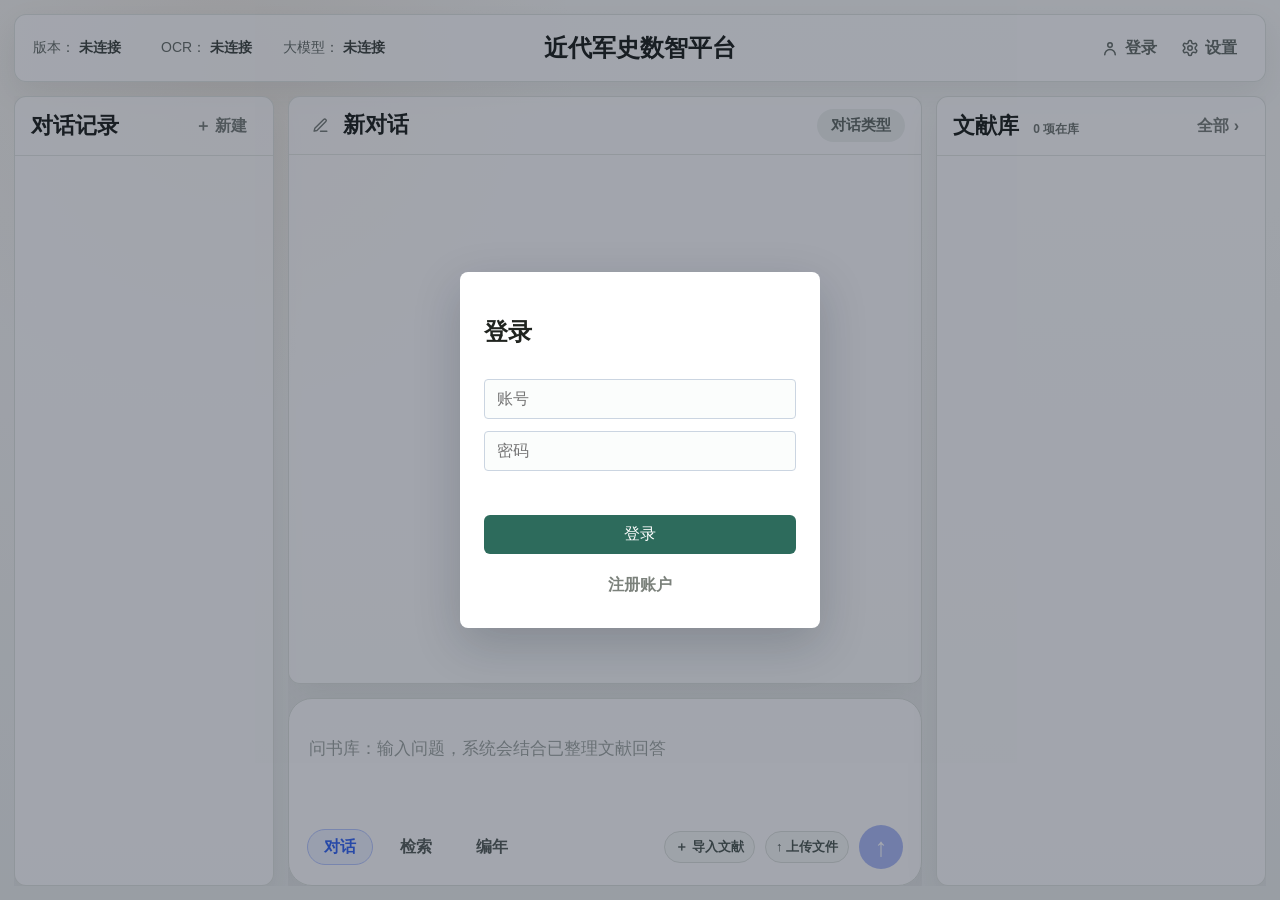
==== html/index.html @ 3fe6b165 "20" ====
<!doctype html>
<html lang="zh-CN">
  <head>
    <meta charset="utf-8" />
    <meta name="viewport" content="width=device-width, initial-scale=1" />
    <title>近代军史数智平台</title>
    <link rel="stylesheet" href="../styles.css" />
  </head>
  <body data-page="library">
    <div class="app-shell">
      <main class="main">
        <section class="view active" id="library-view" aria-label="首页">
          <header class="home-statusbar">
            <div class="service-strip" aria-label="服务链接状态">
              <span class="service-item service-item-version">
                版本：<b id="version-service-status" class="service-warn">检查中</b>
                <button class="status-action hidden" id="version-update-button" type="button">更新</button>
              </span>
              <span class="service-item">OCR：<b id="ocr-service-status" class="service-warn">未连接</b></span>
              <span class="service-item service-item-llm">大模型：<b id="llm-service-status" class="service-warn">未连接</b></span>
            </div>
            <div class="status-title">
              <p class="eyebrow" id="home-site-title">近代军史数智平台</p>
            </div>
            <div class="home-topbar-actions">
              <div id="auth-slot"></div>
              <button class="ghost-link settings-button icon-text-button" id="open-settings" type="button" aria-haspopup="dialog" aria-controls="settings-dialog">
                <svg aria-hidden="true" viewBox="0 0 24 24">
                  <path d="M12.22 2h-.44a2 2 0 0 0-2 2v.18a2 2 0 0 1-1 1.73l-.43.25a2 2 0 0 1-2 0l-.15-.08a2 2 0 0 0-2.73.73l-.22.38a2 2 0 0 0 .73 2.73l.15.1a2 2 0 0 1 1 1.72v.5a2 2 0 0 1-1 1.73l-.15.09a2 2 0 0 0-.73 2.73l.22.38a2 2 0 0 0 2.73.73l.15-.08a2 2 0 0 1 2 0l.43.25a2 2 0 0 1 1 1.73V20a2 2 0 0 0 2 2h.44a2 2 0 0 0 2-2v-.18a2 2 0 0 1 1-1.73l.43-.25a2 2 0 0 1 2 0l.15.08a2 2 0 0 0 2.73-.73l.22-.38a2 2 0 0 0-.73-2.73l-.15-.09a2 2 0 0 1-1-1.73v-.5a2 2 0 0 1 1-1.72l.15-.1a2 2 0 0 0 .73-2.73l-.22-.38a2 2 0 0 0-2.73-.73l-.15.08a2 2 0 0 1-2 0l-.43-.25a2 2 0 0 1-1-1.73V4a2 2 0 0 0-2-2Z"></path>
                  <circle cx="12" cy="12" r="3"></circle>
                </svg>
                设置
              </button>
            </div>
          </header>

          <div class="home-board">
            <aside class="home-sidebar chat-sidebar" aria-label="对话记录">
              <div class="sidebar-heading">
                <h2>对话记录</h2>
                <button class="ghost-link" id="new-conversation" type="button">＋ 新建</button>
              </div>
              <div class="conversation-list" id="conversation-list"></div>
            </aside>

            <div class="center-stack">
              <section class="message-panel" aria-label="书库问答消息">
                <div class="message-head">
                  <div class="message-title">
                    <button class="chat-title-edit" id="edit-chat-title" type="button" title="修改标题" aria-label="修改对话标题">
                      <svg class="icon-pencil" aria-hidden="true" viewBox="0 0 24 24">
                        <path d="M12 20h9"></path>
                        <path d="M16.5 3.5a2.12 2.12 0 0 1 3 3L7 19l-4 1 1-4Z"></path>
                      </svg>
                      <svg class="icon-check" aria-hidden="true" viewBox="0 0 24 24">
                        <path d="M20 6 9 17l-5-5"></path>
                      </svg>
                    </button>
                    <h2 id="chat-title">新对话</h2>
                    <input class="chat-title-input hidden" id="chat-title-input" type="text" maxlength="120" autocomplete="off" aria-label="对话标题" />
                  </div>
                  <span id="chat-hint">对话类型</span>
                </div>
                <div class="message-scroll" id="message-feed">
                  <div class="smart-results">
                    <div class="result-list" id="search-results"></div>
                    <div class="result-list" id="chronicle-results"></div>
                  </div>
                </div>
              </section>

              <section class="smart-dock" id="smart-dock" aria-label="全文检索与史事编年">
                <div class="smart-input-box">
                  <div class="reference-context" aria-label="当前对话参考文献">
                    <input
                      class="hidden"
                      id="conversation-file-input"
                      type="file"
                      multiple
                      accept=".pdf,.docx,.xlsx,.pptx,.odt,.ods,.rtf,.txt,.md,.markdown,.csv,.tsv,.json,.jsonl,.xml,.html,.htm,.yaml,.yml,.log,.png,.jpg,.jpeg,.webp,.bmp,.tif,.tiff"
                    />
                    <div class="reference-chips" id="reference-document-chips"></div>
                    <div class="reference-chips" id="conversation-attachment-chips"></div>
                  </div>
                  <p class="reference-scope-status hidden" id="reference-scope-status" role="status"></p>
                  <p class="reference-scope-status hidden" id="conversation-attachment-status" role="status"></p>
                  <label class="sr-only" for="search-input">输入检索词或编年主题</label>
                  <textarea id="search-input" rows="3" placeholder="问书库：输入问题，系统会结合已整理文献回答"></textarea>
                  <input id="chronicle-topic" type="hidden" />
                  <div class="smart-actions">
                    <button class="chip-button active" id="chat-button" type="button" data-smart-mode="chat">对话</button>
                    <button class="chip-button" id="search-button" type="button" data-smart-mode="search">检索</button>
                    <button class="chip-button" id="build-chronicle" type="button" data-smart-mode="chronicle">编年</button>
                    <button class="reference-trigger" id="open-reference-documents" type="button">
                      ＋ 导入文献
                      <span class="reference-trigger-count hidden" id="reference-document-count"></span>
                    </button>
                    <button class="reference-trigger" id="upload-conversation-files" type="button">↑ 上传文件</button>
                    <button class="round-send" id="smart-send" type="button" title="发送">↑</button>
                  </div>
                </div>
              </section>
            </div>

            <aside class="home-sidebar library-sidebar" aria-label="书库">
              <div class="sidebar-heading">
                <h2>文献库 <span class="sidebar-count" id="document-count">0 项在库</span></h2>
                <button class="ghost-link" id="jump-documents" type="button">全部 ›</button>
              </div>
              <div id="document-shelf-slot" data-list-id="document-list" data-stage-class="shelf-stage"></div>
            </aside>
          </div>
        </section>
      </main>
    </div>

    <div id="delete-fragment-slot" data-title="删除内容"></div>

    <div id="settings-fragment-slot"></div>

    <div id="reference-documents-fragment-slot"></div>

    <div id="share-fragment-slot"></div>

    <div id="registration-fragment-slot"></div>
    <script src="../js/bootstrap.js"></script>
  </body>
</html>
---- styles.css ----
:root {
  color-scheme: light;
  --font-hei: "SimHei", "Microsoft YaHei", "PingFang SC", "Noto Sans CJK SC", Arial, sans-serif;
  --font-kai: "KaiTi", "STKaiti", "Kaiti SC", "SimKai", "KaiTi_GB2312", serif;
  --font-ui: var(--font-hei);
  --bg: #f4f6f5;
  --surface: #ffffff;
  --surface-2: #eef3f0;
  --text: #1c2521;
  --muted: #66736d;
  --line: #d9e0dc;
  --primary: #2f6f5e;
  --primary-dark: #245548;
  --accent: #8f4a3d;
  --focus: #d19a38;
  --shadow: 0 16px 40px rgba(28, 37, 33, 0.08);
}

:root[data-font="hei"] {
  --font-ui: var(--font-hei);
}

:root[data-font="kai"] {
  --font-ui: var(--font-kai);
}

* {
  box-sizing: border-box;
}

body {
  margin: 0;
  min-height: 100vh;
  background: var(--bg);
  color: var(--text);
  font-family: var(--font-ui);
}

button,
input,
textarea {
  font: inherit;
}

button {
  cursor: pointer;
}

.service-ok {
  color: #bce2ce;
  font-weight: 700;
}

.service-warn {
  color: #f1d39a;
  font-weight: 700;
}

.view {
  display: none;
}

.view.active {
  display: block;
}

.reader-layout {
  display: grid;
  grid-template-columns: minmax(260px, 340px) minmax(0, 1fr);
  grid-template-rows: minmax(0, 1fr);
  gap: 14px;
  width: 100%;
  min-height: 0;
  overflow: hidden;
}

.reader-main {
  display: grid;
  grid-template-rows: minmax(0, 1fr);
  gap: 14px;
  width: 100%;
  min-width: 0;
  min-height: 0;
}

.reader-combined-panel {
  display: grid;
  grid-template-rows: minmax(0, 1fr) auto;
  gap: 14px;
  padding-bottom: 12px;
  min-height: 0;
  overflow: hidden;
}

.reader-compare {
  --reader-compare-column-gap: 14px;
  display: grid;
  grid-template-columns: repeat(3, minmax(0, 1fr));
  grid-template-rows: auto minmax(0, 1fr);
  gap: 16px var(--reader-compare-column-gap);
  width: 100%;
  min-height: 0;
}

/* 标题栏固定在各自列的第一行，不随折叠状态移动 */
.reader-original-heading {
  grid-area: 1 / 1;
}

.reader-text-heading {
  grid-area: 1 / 2;
}

.reader-annotation-heading {
  grid-area: 1 / 3;
}

/* 内容栏占第二行 */
.reader-original-panel {
  grid-area: 2 / 1;
}

.reader-text-panel {
  grid-area: 2 / 2;
}

.reader-annotation-panel {
  grid-area: 2 / 3;
}

/* 折叠某侧时，整理文本栏的边缘扩展到原侧栏边缘 */
.reader-compare.is-original-collapsed .reader-text-panel {
  grid-column: 1 / 3;
}

.reader-compare.is-annotation-collapsed .reader-text-panel {
  grid-column: 2 / 4;
}

.reader-compare.is-original-collapsed.is-annotation-collapsed .reader-text-panel {
  grid-column: 1 / -1;
}

.panel {
  border: 1px solid var(--line);
  border-radius: 8px;
  background: var(--surface);
  box-shadow: var(--shadow);
  padding: 20px;
}

.form-panel {
  display: grid;
  gap: 14px;
}

.form-panel > .section-heading {
  margin-bottom: 0;
}

.file-picker-row {
  justify-items: stretch;
}

.file-picker-row input {
  width: 100%;
  text-align: center;
}

.info-field {
  display: grid;
  gap: 12px;
  border: 1px solid var(--line);
  border-radius: 8px;
  padding: 12px;
}

.info-field-heading {
  display: flex;
  align-items: center;
  justify-content: space-between;
  gap: 12px;
  color: var(--muted);
  font-size: 13px;
  font-weight: 700;
}

.info-field-heading span:last-child {
  font-weight: 400;
  white-space: nowrap;
}

.field-grid {
  display: grid;
  grid-template-columns: 1fr 1fr;
  gap: 12px;
}

.metadata-grid {
  grid-template-columns: repeat(3, minmax(0, 1fr));
}

label {
  display: grid;
  gap: 7px;
  color: var(--muted);
  font-size: 13px;
  font-weight: 700;
}

.form-help {
  margin: 0;
  color: var(--muted);
  font-size: 13px;
  line-height: 1.6;
}
.auth-bar { display:inline-flex; align-items:center; gap:0; }
.auth-bar .auth-actions { display:inline-flex; align-items:center; gap:0; }
.auth-bar .auth-user { margin-right:12px; color:var(--muted); font-size:13px; font-weight:700; white-space:nowrap; max-width:200px; overflow:hidden; text-overflow:ellipsis; }
.auth-bar .auth-user.hidden { display:none; }
.auth-modal { position:fixed; inset:0; background:rgba(15,23,42,.38); display:grid; place-items:center; z-index:20; }
.auth-modal.hidden { display:none; }
.auth-card { width:min(360px, calc(100vw - 32px)); background:#fff; padding:24px; border-radius:8px; box-shadow:0 16px 48px rgba(15,23,42,.2); display:grid; gap:12px; }
.auth-card input { padding:10px 12px; border:1px solid #cbd5e1; border-radius:4px; }
.auth-card p { color:#b42318; min-height:20px; margin:0; }

.reader-sidebar-stack {
  display: grid;
  grid-template-rows: auto auto minmax(120px, 1fr);
  gap: 14px;
  min-width: 0;
  min-height: 0;
}

/* 中栏由内部进度框提供边框，避免额外上下留白 */
.reader-progress-panel {
  min-height: 0;
  padding: 0;
  border: 0;
  background: transparent;
  box-shadow: none;
}

.reader-progress-panel .progress-stack {
  margin-top: 0;
}

/* 状态文字为空时不占高度 */
.reader-sidebar > .inline-status:empty {
  display: none;
}

.reader-sidebar {
  min-width: 0;
  min-height: 0;
  overflow: auto;
}

.reader-sidebar-reserved {
  min-height: 0;
}

#reader-document-detail {
  margin: 0;
}

.reader-detail-heading {
  margin-bottom: 8px;
}

.reader-detail-heading h3 {
  font-size: 14px;
}

.reader-detail-actions {
  display: flex;
  align-items: center;
  gap: 8px;
}

/* 信息栏编辑态：去掉输入框自带的边框与内边距，让它的高度与只读文字行完全一致
   （切换编辑态时行高、整个面板高度都不变）；可编辑感用底色 + 内阴影表达，
   hover/focus 都不影响布局。 */
#reader-document-detail .reader-detail-input {
  width: 100%;
  padding: 0 4px;
  border: 0;
  border-radius: 4px;
  background: var(--surface-2);
  color: var(--text);
  font: inherit;
  line-height: normal;
}

#reader-document-detail .reader-detail-input:hover {
  background: #e6eeea;
}

#reader-document-detail .reader-detail-input:focus {
  outline: none;
  background: #f2f8f5;
  box-shadow: inset 0 0 0 1px var(--primary);
}

#reader-document-detail > div {
  display: grid;
  grid-template-columns: 62px minmax(0, 1fr);
  gap: 8px;
  border-bottom: 1px solid var(--line);
  padding: 8px 0;
  font-size: 13px;
}

#reader-document-detail > div:last-child {
  border-bottom: 0;
}

#reader-document-detail .metadata-pair-row {
  grid-template-columns: 62px minmax(0, 1fr) 62px minmax(0, 1fr);
  column-gap: 8px;
}

#reader-document-detail dt {
  color: var(--muted);
  font-weight: 700;
  /* 标题两端对齐：2～4 字的标签都撑满标签列（文字少的自动拉开间距），左右边缘对齐 */
  text-align: justify;
  text-align-last: justify;
  white-space: nowrap;
}

#reader-document-detail dd {
  min-width: 0;
  margin: 0;
  overflow-wrap: anywhere;
}

#reader-document-detail .reader-visibility-row {
  align-items: center;
}

.reader-visibility-options {
  display: flex;
  align-items: center;
  gap: 18px;
  width: max-content;
  border: 0;
  padding: 0;
  background: transparent;
}

.reader-visibility-option {
  display: inline-flex;
  align-items: center;
  gap: 7px;
  color: var(--text);
  font-size: 13px;
  font-weight: 400;
  line-height: 1.3;
  cursor: pointer;
}

.reader-visibility-option input {
  width: auto;
  margin: 0;
  padding: 0;
  border: 0;
  background: transparent;
  accent-color: var(--primary);
}

.reader-visibility-option.is-disabled {
  cursor: default;
  opacity: 0.62;
}

.reader-stream-status {
  margin-top: 12px;
}

input,
textarea {
  width: 100%;
  border: 1px solid var(--line);
  border-radius: 6px;
  background: #fbfdfc;
  color: var(--text);
  padding: 10px 11px;
  font-weight: 400;
}

.processing-mode-field {
  display: grid;
  gap: 0;
  min-width: 0;
  margin: 0;
  padding: 0;
  border: 0;
  color: var(--muted);
  font-size: 13px;
  font-weight: 700;
}

.processing-mode-field legend {
  margin-bottom: 7px;
  padding: 0;
}

.processing-mode-options {
  display: grid;
  grid-template-columns: repeat(2, minmax(0, 1fr));
  gap: 10px;
}

/* 用 label 前缀提升优先级，避免被全局 label { display: grid } 撑成竖排 */
label.processing-mode-option {
  position: relative;
  display: block;
  margin: 0;
  cursor: pointer;
  color: var(--text);
  font-size: 14px;
  font-weight: 600;
  line-height: 1.4;
}

.processing-mode-option input {
  position: absolute;
  width: 1px;
  height: 1px;
  margin: 0;
  padding: 0;
  border: 0;
  overflow: hidden;
  clip: rect(0 0 0 0);
  clip-path: inset(50%);
  white-space: nowrap;
}

.processing-mode-option span {
  display: flex;
  align-items: center;
  justify-content: center;
  gap: 7px;
  padding: 6px 14px;
  border: 1px solid var(--line);
  border-radius: 8px;
  background: #fbfdfc;
  text-align: center;
  transition: border-color 140ms ease, background 140ms ease,
    color 140ms ease, box-shadow 140ms ease, transform 140ms ease;
}

/* 常驻的圆形指示器，选中时填充，避免文字左右跳动 */
.processing-mode-option span::before {
  content: "";
  flex: none;
  width: 14px;
  height: 14px;
  box-sizing: border-box;
  border: 1.5px solid var(--line);
  border-radius: 50%;
  background: #fff;
  transition: border-color 140ms ease, background 140ms ease, box-shadow 140ms ease;
}

.processing-mode-option:hover span {
  border-color: var(--primary);
  background: #f2f7f5;
}

.processing-mode-option:hover span::before {
  border-color: var(--primary);
}

.processing-mode-option:active span {
  transform: translateY(1px);
}

.processing-mode-option input:checked + span {
  border-color: var(--primary);
  background: var(--surface-2);
  color: var(--primary-dark);
  font-weight: 700;
  box-shadow: inset 0 0 0 1px var(--primary);
}

.processing-mode-option input:checked + span::before {
  border-color: var(--primary);
  background: var(--primary);
  box-shadow: inset 0 0 0 3px #fff;
}

.processing-mode-option input:focus-visible + span {
  outline: 3px solid rgba(209, 154, 56, 0.28);
  outline-offset: 2px;
}

textarea {
  resize: vertical;
  min-height: 360px;
  line-height: 1.7;
}

.layer-textarea {
  min-height: 160px;
}

.notes-textarea {
  min-height: 120px;
}

input:focus,
textarea:focus,
button:focus-visible {
  outline: 3px solid rgba(209, 154, 56, 0.28);
  outline-offset: 2px;
  border-color: var(--focus);
}

/* 首页底栏输入框无边框，避免聚焦时出现额外焦点框。 */
.smart-input-box textarea:focus,
.smart-input-box textarea:focus-visible {
  outline: none;
  border-color: transparent;
}

.primary-button,
.secondary-button {
  min-height: 38px;
  border-radius: 6px;
  padding: 8px 14px;
  border: 1px solid transparent;
}

.primary-button {
  background: var(--primary);
  color: #fff;
}

.primary-button:hover {
  background: var(--primary-dark);
}

.secondary-button {
  border-color: var(--line);
  background: var(--surface-2);
  color: var(--text);
}

.secondary-button:hover {
  border-color: #bac7c0;
  background: #e3ebe7;
}

.section-heading {
  display: flex;
  align-items: center;
  justify-content: space-between;
  gap: 12px;
  margin-bottom: 16px;
}

.compact-heading {
  margin-top: 20px;
  margin-bottom: 12px;
}

.section-heading h3,
.form-panel h3 {
  margin: 0;
  font-size: 18px;
}

.section-heading span {
  color: var(--muted);
  font-size: 13px;
}

.document-list,
.page-list,
.result-list {
  display: grid;
  gap: 10px;
}

.document-card,
.page-item,
.result-item {
  display: flex;
  justify-content: space-between;
  gap: 16px;
  border: 1px solid var(--line);
  border-radius: 8px;
  padding: 14px;
  background: #fbfdfc;
}

.page-item {
  align-items: center;
}

.page-item.active {
  border-color: var(--primary);
  background: #f1f7f4;
}

.document-card h4,
.result-item h4 {
  margin: 0 0 6px;
  font-size: 16px;
}

.meta-line,
.result-item p {
  margin: 0;
  color: var(--muted);
  line-height: 1.6;
  font-size: 13px;
}

.transcription-panel {
  display: grid;
  gap: 14px;
}

.text-layer {
  gap: 8px;
}

.layer-tools {
  display: flex;
  justify-content: flex-end;
  margin-top: -6px;
}

.original-panel {
  display: grid;
  gap: 14px;
}

.page-image-picker {
  margin-bottom: 2px;
}

.original-viewer {
  display: grid;
  min-height: 460px;
  max-height: 70vh;
  place-items: center;
  overflow: auto;
  border: 1px solid var(--line);
  border-radius: 8px;
  background: #f8faf9;
  padding: 12px;
}

.original-viewer img {
  max-width: 100%;
  height: auto;
  border: 1px solid var(--line);
  background: #fff;
}

.reader-original-viewer {
  display: grid;
  min-height: 0;
  height: 100%;
  place-items: start center;
  overflow: auto;
  border: 1px solid var(--line);
  border-radius: 8px;
  background: #f8faf9;
  padding: 12px;
}

.reader-original-viewer img {
  max-width: 100%;
  height: auto;
  border: 1px solid var(--line);
  background: #fff;
}

.action-row,
.page-nav-row,
.reader-nav-row,
.page-add-row {
  display: flex;
  gap: 12px;
  align-items: end;
}

.page-nav-row,
.reader-nav-row {
  justify-content: flex-start;
  align-items: center;
  flex-wrap: wrap;
}

.reader-nav-row {
  justify-content: center;
  padding-top: 14px;
}

.reader-page-button {
  display: inline-flex;
  align-items: center;
  gap: 6px;
}

.reader-page-jump {
  display: inline-flex;
  align-items: center;
  gap: 6px;
  width: auto;
  min-width: 138px;
  min-height: 38px;
  padding: 0 10px;
  border-radius: 6px;
  color: var(--muted);
  font-size: 14px;
  font-weight: 700;
  text-align: center;
}

.reader-page-jump input {
  width: 48px;
  min-height: 30px;
  padding: 2px 6px;
  border-radius: 6px;
  text-align: center;
}

.reader-page-jump span {
  white-space: nowrap;
}

.page-add-row {
  margin-bottom: 12px;
}

.page-batch-row {
  margin-bottom: 12px;
}

.page-batch-row button {
  width: 100%;
}

.page-add-row label {
  flex: 1;
}

.empty-state {
  border: 1px dashed #bac7c0;
  border-radius: 8px;
  color: var(--muted);
  padding: 18px;
  text-align: center;
}

.inline-status {
  color: var(--muted);
  font-size: 13px;
  line-height: 38px;
}

.stream-actions {
  display: flex;
  gap: 12px;
  align-items: center;
  margin-top: 14px;
}

.progress-stack {
  display: grid;
  gap: 8px;
  margin-top: 14px;
  padding: 12px 14px;
  border: 1px solid var(--line);
  border-radius: 8px;
  background: #fbfdfc;
}

.progress-row {
  display: grid;
  grid-template-columns: 92px 1fr 86px;
  gap: 10px;
  align-items: center;
}

.progress-label {
  color: var(--muted);
  font-size: 13px;
  white-space: nowrap;
  overflow: hidden;
  text-overflow: ellipsis;
}

.progress-track {
  height: 8px;
  border-radius: 999px;
  background: #e6ebe6;
  overflow: hidden;
}

.progress-fill {
  height: 100%;
  width: 0;
  border-radius: inherit;
  background: linear-gradient(90deg, var(--primary), #3e8f76);
  transition: width 0.3s ease;
}

.progress-fill-sub {
  background: linear-gradient(90deg, var(--gold), #d9a566);
}

.progress-value {
  color: var(--text);
  font-size: 12px;
  text-align: right;
  white-space: nowrap;
}

.reader-original-panel,
.reader-text-panel,
.reader-annotation-panel {
  min-height: 0;
  overflow: hidden;
}

.reader-original-panel,
.reader-annotation-panel {
  display: grid;
  grid-template-rows: minmax(0, 1fr);
}

.reader-text-panel {
  display: grid;
  grid-template-rows: minmax(0, 1fr) auto;
}

/* 标题栏与内容栏之间的间距由网格行间距控制 */
.reader-compare > .section-heading {
  margin-bottom: 0;
}

.reader-text-heading {
  min-height: 28px;
  justify-content: space-between;
  text-align: left;
}

/* 与左右两栏的标题行保持同高，避免整理文本栏内容整体下移 */
.reader-text-heading .ghost-link {
  min-height: 28px;
  padding: 0 8px;
}

/* 标题栏（第一行）列间两条竖虚线，落在列间空隙正中并撑满行高 */
.reader-text-heading {
  position: relative;
}

.reader-text-heading::before,
.reader-text-heading::after {
  content: "";
  position: absolute;
  top: 0;
  bottom: 0;
  border-left: 1px dashed var(--line);
}

.reader-text-heading::before {
  left: calc(var(--reader-compare-column-gap) / -2);
}

.reader-text-heading::after {
  right: calc(var(--reader-compare-column-gap) / -2);
}

.reader-annotation-heading {
  display: grid;
  grid-template-columns: minmax(0, 1fr) auto auto;
  min-height: 28px;
}

.reader-original-heading {
  min-height: 28px;
  justify-content: flex-start;
}

.reader-original-heading .reader-panel-toggle {
  order: -1;
}

.reader-annotation-heading h3 {
  text-align: right;
}

.reader-annotation-heading .reader-panel-toggle {
  justify-self: end;
}

.reader-annotation-status {
  min-height: 20px;
}

.reader-panel-toggle.icon-button {
  display: inline-grid;
  width: 28px;
  height: 28px;
  flex: 0 0 28px;
  place-items: center;
  padding: 5px;
  border: 1px solid var(--line);
  border-radius: 6px;
  background: var(--surface-2);
  color: var(--primary);
}

.reader-panel-toggle.icon-button:hover {
  background: #e3ebe7;
  color: var(--primary-dark);
}

.reader-panel-toggle svg {
  width: 16px;
  height: 16px;
  transition: transform 160ms ease;
}

/* 折叠时只隐藏内容栏，标题栏与按钮保持原位 */
#reader-original-panel.reader-panel-collapsed,
#reader-annotation-panel.reader-panel-collapsed {
  display: none;
}

.reader-compare.is-original-collapsed .reader-original-heading .reader-panel-toggle svg,
.reader-compare.is-annotation-collapsed .reader-annotation-heading .reader-panel-toggle svg {
  transform: rotate(180deg);
}

.reader-annotation {
  width: 100%;
  height: 100%;
  min-height: 0;
  resize: none;
  border: 1px solid var(--line);
  border-radius: 8px;
  background: #fffdf7;
  color: var(--text);
  padding: 18px;
  font: inherit;
  line-height: 1.85;
}

.reader-annotation:focus {
  border-color: var(--focus);
  outline: 2px solid color-mix(in srgb, var(--focus) 18%, transparent);
  outline-offset: 0;
}

.reader-annotation:disabled {
  background: #f8faf9;
  color: var(--muted);
}

.reader-text {
  min-height: 0;
  overflow: auto;
  border: 1px solid var(--line);
  border-radius: 8px;
  background: #fbfdfc;
  padding: 18px;
  white-space: pre-wrap;
  line-height: 1.85;
}

.reader-original-viewer.is-empty,
.reader-text.is-empty {
  display: grid;
  place-items: center;
}

.reader-text.is-empty {
  white-space: normal;
}

.reader-text.is-editing {
  min-height: 220px;
  padding: 14px;
  border-color: var(--focus);
  background: #fffdf7;
  outline: none;
}

.reader-empty-state {
  width: min(420px, 100%);
  border: 1px solid var(--line);
  border-radius: 10px;
  background: rgba(251, 253, 252, 0.96);
  color: var(--muted);
  box-shadow: 0 10px 24px rgba(42, 48, 44, 0.06);
  line-height: 1.7;
}

.reader-notes {
  margin-top: 12px;
  border-left: 3px solid var(--accent);
  background: #f8f4ef;
  color: var(--muted);
  padding: 10px 12px;
  white-space: pre-wrap;
  line-height: 1.7;
}

.hidden {
  display: none !important;
}

mark {
  background: #f5d996;
  color: #1c2521;
  padding: 0 2px;
}

@media (max-width: 900px) {
  .app-shell,
  .reader-layout,
  .reader-compare {
    grid-template-columns: 1fr;
  }

  .page-item,
  .result-item,
  .action-row,
  .page-nav-row,
  .reader-nav-row,
  .stream-actions,
  .page-add-row {
    align-items: stretch;
    flex-direction: column;
  }
}

:root {
  --bg: #f6f7f4;
  --surface: #ffffff;
  --surface-2: #eef1ec;
  --text: #20241f;
  --muted: #747b74;
  --line: #dde2dc;
  --primary: #2d6b5c;
  --primary-dark: #1f5145;
  --red: #d84233;
  --gold: #b78b55;
  --blue: #5477d8;
  --ink: #161916;
  --shadow: 0 18px 44px rgba(32, 36, 31, 0.1);
  --book-shadow: 0 16px 26px rgba(32, 36, 31, 0.18);
}

html {
  scroll-behavior: smooth;
}

body {
  background:
    radial-gradient(circle at 18% 8%, rgba(183, 139, 85, 0.12), transparent 26%),
    linear-gradient(180deg, #fafbf8 0%, var(--bg) 46%, #eef1ef 100%);
}

.app-shell {
  display: block;
  min-height: 100vh;
}

.main {
  width: min(1180px, 100%);
  margin: 0 auto;
  padding: 34px 24px 56px;
}

.reader-topbar {
  display: flex;
  align-items: center;
  justify-content: space-between;
  gap: 16px;
  margin-bottom: 24px;
}

.reader-topbar h2 {
  margin: 4px 0 0;
  font-size: clamp(34px, 5vw, 58px);
  line-height: 1;
  font-family: inherit;
  font-weight: 700;
}

.reader-topbar h2 {
  font-size: 34px;
  font-family: inherit;
}

.reader-title-block {
  display: flex;
  align-items: center;
  justify-content: center;
  gap: 14px;
  min-width: 0;
}

.reader-title-block h2 {
  margin: 0;
  color: var(--text);
  font-size: 24px;
  line-height: 1.2;
}

.reader-title-block h2 {
  overflow: hidden;
  text-overflow: ellipsis;
  white-space: nowrap;
}

.progress-header {
  display: flex;
  align-items: center;
  justify-content: space-between;
  gap: 10px;
  min-height: 28px;
  margin: -2px -4px 0 0;
}

.progress-header-tools {
  display: flex;
  align-items: center;
  gap: 8px;
}

.progress-title {
  color: var(--text);
  font-size: 14px;
  font-weight: 700;
}

/* 进度区自上而下：OCR 页数 / 进度条 + 末尾总页数 / LLM 页数 */
.progress-body {
  display: grid;
  gap: 2px;
}

.progress-marker-row {
  position: relative;
  height: 15px;
}

.progress-bar-row {
  display: grid;
  grid-template-columns: minmax(0, 1fr) auto;
  align-items: center;
  column-gap: 8px;
}

.progress-track-main {
  position: relative;
  height: 12px;
  border-radius: 999px;
  background: #edf2ef;
  overflow: hidden;
}

.progress-track-main .progress-fill {
  position: absolute;
  inset: 0 auto 0 0;
  min-width: 0;
}

.progress-fill-ocr {
  z-index: 1;
  background: linear-gradient(90deg, var(--primary), #3e8f76);
}

.progress-fill-llm {
  z-index: 2;
  background: linear-gradient(90deg, var(--accent), #c7775f);
}

.progress-marker {
  position: absolute;
  top: 0;
  transform: translateX(-50%);
  color: var(--muted);
  font-size: 12px;
  line-height: 15px;
  font-variant-numeric: tabular-nums;
  white-space: nowrap;
  transition: left 0.3s ease;
}

.progress-marker b {
  color: var(--text);
  font-weight: 700;
}

/* 页数颜色复用对应进度条的颜色 */
.progress-marker-ocr b {
  color: var(--primary);
}

.progress-marker-llm b {
  color: var(--accent);
}

/* 总页数固定跟在进度条末尾，与进度条同一行 */
.progress-marker-total {
  position: static;
  transform: none;
}

.progress-ring {
  position: relative;
  width: 46px;
  height: 46px;
  flex: none;
}

.progress-ring svg {
  width: 100%;
  height: 100%;
  transform: rotate(-90deg);
}

.progress-ring-track {
  fill: none;
  stroke: #e6ebe6;
  stroke-width: 4;
}

.progress-ring-fill {
  fill: none;
  stroke-width: 4;
  stroke-linecap: round;
  transition: stroke-dashoffset 0.4s ease;
}

.progress-ring-fill-ocr {
  stroke: var(--primary);
}

.progress-ring-fill-llm {
  stroke: var(--accent);
}

.progress-ring-label {
  position: absolute;
  inset: 0;
  display: flex;
  align-items: center;
  justify-content: center;
  font-size: 11px;
  font-weight: 700;
  color: var(--muted);
}

.reader-progress-area {
  display: block;
}

.reader-actions {
  display: flex;
  justify-content: flex-end;
  gap: 10px;
  align-items: center;
}

.reader-topbar .ghost-link {
  color: #7b817b;
}

.icon-text-button {
  display: inline-flex;
  align-items: center;
  gap: 6px;
  line-height: 1;
}

.icon-text-button svg {
  width: 18px;
  height: 18px;
  flex: 0 0 18px;
  fill: none;
  stroke: currentColor;
  stroke-width: 2;
  stroke-linecap: round;
  stroke-linejoin: round;
}

#edit-document:disabled {
  cursor: default;
  opacity: 0.55;
}

.eyebrow {
  margin: 0;
  color: var(--red);
  font-size: 13px;
  font-weight: 700;
  text-transform: none;
}

.icon-button,
.back-button,
.ghost-link,
.chip-button,
.round-send {
  border: 0;
  color: var(--text);
}

.icon-button {
  display: inline-grid;
  width: 48px;
  height: 48px;
  place-items: center;
  border-radius: 50%;
  background: transparent;
  font-size: 30px;
  line-height: 1;
}

.icon-button:hover,
.back-button:hover,
.ghost-link:hover {
  background: rgba(32, 36, 31, 0.06);
}

.icon-button.subtle {
  width: 36px;
  height: 36px;
  color: var(--muted);
  font-size: 24px;
}

.ghost-link {
  flex: 0 0 auto;
  min-height: 38px;
  padding: 0 10px;
  border-radius: 6px;
  background: transparent;
  color: #7b817b;
  font-weight: 700;
}

.shelf-stage {
  position: relative;
  padding-bottom: 26px;
}

.document-list {
  display: grid;
  grid-template-columns: repeat(4, minmax(140px, 1fr));
  column-gap: clamp(26px, 4vw, 54px);
  row-gap: 48px;
}

.book-card {
  position: relative;
  min-width: 0;
}

.book-card[data-document-id] {
  cursor: grab;
  touch-action: none;
  user-select: none;
}

.book-card.dragging {
  z-index: 3;
  cursor: grabbing;
  opacity: 0.28;
  transform: scale(0.98);
}

.book-drag-preview {
  position: fixed;
  top: 0;
  left: 0;
  z-index: 1000;
  margin: 0;
  pointer-events: none;
  opacity: 0.94;
  filter: drop-shadow(0 18px 28px rgba(32, 36, 31, 0.24));
}

.document-list.is-reordering .book-card {
  transition:
    opacity 120ms ease,
    transform 120ms ease;
}

.document-drag-active,
.document-drag-active * {
  cursor: grabbing !important;
}

.book-card::after {
  content: "";
  position: absolute;
  left: -8px;
  right: -8px;
  bottom: -8px;
  z-index: -1;
  height: 16px;
  border-radius: 999px;
  background: linear-gradient(90deg, rgba(185, 180, 161, 0), rgba(185, 180, 161, 0.72), rgba(185, 180, 161, 0));
  filter: blur(6px);
}

.book-open {
  display: grid;
  width: 100%;
  gap: 12px;
  padding: 0;
  border: 0;
  background: transparent;
  text-align: left;
}

.book-cover,
.add-document {
  aspect-ratio: 0.72;
  width: 100%;
  min-height: 210px;
  border-radius: 6px 4px 4px 6px;
}

.book-cover {
  position: relative;
  display: flex;
  flex-direction: column;
  justify-content: space-between;
  overflow: hidden;
  padding: 18px 16px;
  box-shadow: var(--book-shadow);
  color: #fff;
  background:
    linear-gradient(90deg, rgba(0, 0, 0, 0.2) 0 9px, transparent 9px),
    linear-gradient(145deg, #314f64, #c24732);
}

.book-cover.image-cover {
  background-image:
    linear-gradient(90deg, rgba(0, 0, 0, 0.34) 0 9px, transparent 9px),
    linear-gradient(0deg, rgba(0, 0, 0, 0.58), rgba(0, 0, 0, 0.12) 48%, rgba(0, 0, 0, 0.34)),
    var(--cover-image);
  background-position: left top, center, center;
  background-repeat: no-repeat;
  background-size: auto, cover, cover;
  color: #fff;
}

.book-cover::before,
.book-cover::after {
  content: "";
  position: absolute;
  pointer-events: none;
}

.book-cover::before {
  inset: 0;
  background:
    linear-gradient(160deg, rgba(255, 255, 255, 0.22), transparent 35%),
    radial-gradient(circle at 80% 18%, rgba(255, 255, 255, 0.22), transparent 24%),
    linear-gradient(0deg, rgba(0, 0, 0, 0.3), transparent 42%);
}

.book-cover::after {
  left: 16px;
  right: 16px;
  bottom: 18px;
  height: 1px;
  background: rgba(255, 255, 255, 0.36);
}

.cover-1 .book-cover {
  background:
    linear-gradient(90deg, rgba(0, 0, 0, 0.2) 0 9px, transparent 9px),
    linear-gradient(145deg, #e8e3d5, #7d9a72);
  color: #1f2b23;
}

.cover-2 .book-cover {
  background:
    linear-gradient(90deg, rgba(0, 0, 0, 0.22) 0 9px, transparent 9px),
    linear-gradient(145deg, #141817, #bf2d22 62%, #f0d9b4);
}

.cover-3 .book-cover {
  background:
    linear-gradient(90deg, rgba(0, 0, 0, 0.16) 0 9px, transparent 9px),
    linear-gradient(145deg, #f0c328, #e75d2a 58%, #25364b);
}

.cover-4 .book-cover {
  background:
    linear-gradient(90deg, rgba(0, 0, 0, 0.2) 0 9px, transparent 9px),
    linear-gradient(145deg, #425d4e, #d6c4a4);
}

.cover-5 .book-cover {
  background:
    linear-gradient(90deg, rgba(0, 0, 0, 0.22) 0 9px, transparent 9px),
    linear-gradient(145deg, #2c4772, #8e3d43 60%, #d8a84c);
}

.book-title {
  position: relative;
  z-index: 1;
  display: -webkit-box;
  overflow: hidden;
  font-size: clamp(20px, 2.2vw, 32px);
  font-family: inherit;
  font-weight: 700;
  line-height: 1.12;
  -webkit-box-orient: vertical;
  -webkit-line-clamp: 5;
}

.book-author {
  position: relative;
  z-index: 1;
  max-width: 100%;
  overflow: hidden;
  font-size: 13px;
  font-weight: 700;
  line-height: 1.4;
  text-overflow: ellipsis;
  white-space: nowrap;
}

.book-facts {
  position: relative;
  z-index: 1;
  display: flex;
  justify-content: space-between;
  gap: 10px;
  width: 100%;
  margin-top: auto;
  font-size: 13px;
  line-height: 1.4;
  font-weight: 700;
}

.book-year,
.book-pages {
  min-width: 0;
  overflow: hidden;
  text-overflow: ellipsis;
  white-space: nowrap;
}

.book-pages {
  flex: 0 0 auto;
  text-align: right;
}

/* 上传中的文献卡：显示「上传原件 42%」并禁止进入阅读页（整页跳转会中断上传） */
.book-card.is-uploading {
  cursor: progress;
}

.book-card.is-uploading .book-cover {
  opacity: 0.72;
}

.book-card.is-uploading .book-pages {
  color: var(--primary);
}

.book-card.is-upload-failed .book-pages {
  color: var(--accent);
  font-weight: 700;
}

.upload-toast {
  position: fixed;
  left: 50%;
  bottom: 28px;
  z-index: 1200;
  transform: translateX(-50%);
  max-width: min(560px, calc(100vw - 48px));
  padding: 10px 16px;
  border: 1px solid var(--line);
  border-radius: 999px;
  background: var(--surface);
  box-shadow: var(--shadow);
  color: var(--text);
  font-size: 13px;
  line-height: 1.5;
  text-align: center;
}

.book-meta {
  display: grid;
  gap: 4px;
  min-width: 0;
  color: #333832;
}

.book-meta strong {
  overflow: hidden;
  font-size: 16px;
  line-height: 1.35;
  text-overflow: ellipsis;
  white-space: nowrap;
}

.book-meta small,
.add-document small {
  color: var(--muted);
  line-height: 1.5;
}

.add-document {
  place-items: center;
  padding: 22px;
  border: 1px solid #edf0ec;
  background: rgba(255, 255, 255, 0.88);
  box-shadow: var(--book-shadow);
  text-align: center;
}

.add-card.trash-card .add-document {
  border-color: #d9aaa4;
  background: #fff4f2;
  color: #a83228;
}

.add-card.trash-card .add-plus {
  color: #c94437;
  font-weight: 400;
}

.add-card.trash-card .book-meta strong {
  color: #a83228;
}

.add-card.trash-card.trash-hover .add-document {
  border-color: #c94437;
  background: #f8dedb;
  box-shadow: 0 18px 32px rgba(201, 68, 55, 0.2);
  transform: translateY(-2px);
}

.add-plus {
  display: grid;
  width: 84px;
  height: 84px;
  place-items: center;
  color: #c6cac4;
  font-size: 72px;
  font-weight: 200;
  line-height: 1;
}

.smart-dock {
  margin-top: 54px;
  padding-bottom: 10px;
}

.smart-input-box {
  display: grid;
  gap: 14px;
  min-height: 176px;
  padding: 22px;
  border: 1px solid var(--line);
  border-radius: 28px;
  background: rgba(255, 255, 255, 0.96);
  box-shadow: 0 18px 42px rgba(42, 48, 44, 0.09);
}

.reference-context {
  display: flex;
  align-items: center;
  gap: 8px;
  min-width: 0;
}

.reference-trigger {
  display: inline-flex;
  flex: 0 0 auto;
  align-items: center;
  gap: 6px;
  min-height: 32px;
  padding: 5px 10px;
  border: 1px solid var(--line);
  border-radius: 999px;
  background: #f7f9f7;
  color: #4f5b54;
  font-size: 13px;
  font-weight: 700;
}

.reference-trigger:hover {
  border-color: #b8c6be;
  background: #edf3ef;
}

.reference-trigger-count {
  display: inline-grid;
  min-width: 20px;
  height: 20px;
  place-items: center;
  padding: 0 5px;
  border-radius: 999px;
  background: var(--primary);
  color: #fff;
  font-size: 11px;
}

.reference-chips {
  display: flex;
  min-width: 0;
  gap: 6px;
  overflow-x: auto;
  scrollbar-width: thin;
}

.reference-chip {
  display: inline-flex;
  flex: 0 0 auto;
  align-items: center;
  gap: 6px;
  max-width: 240px;
  min-height: 30px;
  padding: 4px 5px 4px 10px;
  border: 1px solid #c8d8cf;
  border-radius: 999px;
  background: #edf5f0;
  color: #315d4f;
  font-size: 12px;
}

.reference-chip > span,
.reference-chip > a {
  overflow: hidden;
  color: inherit;
  text-decoration: none;
  text-overflow: ellipsis;
  white-space: nowrap;
}

.reference-chip > a:hover {
  text-decoration: underline;
}

.reference-chip button {
  display: grid;
  width: 22px;
  height: 22px;
  flex: 0 0 auto;
  place-items: center;
  border: 0;
  border-radius: 50%;
  background: transparent;
  color: inherit;
  line-height: 1;
}

.reference-chip button:hover {
  background: rgba(47, 111, 94, 0.12);
}

.reference-chip-warning {
  border-color: #e2bd77;
  background: #fff7e7;
  color: #8c5c13;
}

.attachment-chip {
  border-color: #c8d2ea;
  background: #f0f3fb;
  color: #425c93;
}

.attachment-chip-pending {
  border-style: dashed;
  color: #6d6f78;
}

.reference-scope-status {
  margin: -6px 2px 0;
  color: var(--muted);
  font-size: 12px;
  line-height: 1.5;
}

.reference-scope-status.reference-scope-warning {
  color: #9a6217;
}

.smart-input-box textarea {
  min-height: 78px;
  padding: 6px 2px;
  border: 0;
  background: transparent;
  color: var(--text);
  font-size: 20px;
  line-height: 1.6;
  resize: vertical;
}

.smart-input-box textarea::placeholder {
  color: #a1a8a3;
}

.smart-actions {
  display: flex;
  align-items: center;
  gap: 10px;
}

/* 让会话来源与发送控件一起固定在右下角。 */
#open-reference-documents {
  margin-left: auto;
}

.chip-button {
  min-height: 42px;
  padding: 0 16px;
  border: 1px solid transparent;
  border-radius: 999px;
  background: transparent;
  color: #58615b;
  font-weight: 700;
}

.chip-button.active {
  border-color: #b9c9ff;
  background: #eef3ff;
  color: #3768f4;
}

.chip-button:not(.active):hover {
  background: #f1f4f1;
}

.chip-button:disabled {
  cursor: not-allowed;
  opacity: 0.45;
}

.chip-button:disabled:hover {
  background: transparent;
}

.round-send {
  display: grid;
  width: 52px;
  height: 52px;
  place-items: center;
  border-radius: 50%;
  background: #aebdf7;
  color: #fff;
  font-size: 32px;
  line-height: 1;
}

.smart-results {
  display: grid;
  gap: 12px;
  margin-top: 18px;
}

.citation-markers {
  white-space: nowrap;
}

.citation {
  margin-left: 3px;
  color: var(--primary);
  font-size: 12px;
  vertical-align: super;
  cursor: help;
}

a.citation {
  cursor: pointer;
  text-decoration: none;
}

a.citation:hover {
  text-decoration: underline;
}

.citation-missing {
  color: var(--muted);
  vertical-align: baseline;
}

.citation-conflict-mark {
  color: var(--red);
}

.citation-conflict {
  margin-left: 6px;
  padding: 0 5px;
  border-radius: 4px;
  background: rgba(216, 66, 51, 0.14);
  color: var(--red);
  font-size: 12px;
  vertical-align: super;
  cursor: help;
}

.form-sheet {
  position: fixed;
  inset: 0;
  z-index: 20;
  display: grid;
  place-items: center;
  padding: 22px;
  background: rgba(32, 36, 31, 0.28);
  backdrop-filter: blur(6px);
}

.confirm-dialog {
  position: fixed;
  inset: 0;
  z-index: 30;
  display: grid;
  place-items: center;
  padding: 22px;
  background: rgba(32, 36, 31, 0.28);
  backdrop-filter: blur(6px);
}

.reference-dialog {
  position: fixed;
  inset: 0;
  z-index: 35;
  display: grid;
  place-items: center;
  padding: 22px;
  background: rgba(32, 36, 31, 0.32);
  backdrop-filter: blur(6px);
}

.reference-dialog-card {
  display: grid;
  grid-template-rows: auto auto minmax(180px, 1fr) auto;
  gap: 14px;
  width: min(680px, 100%);
  max-height: min(720px, calc(100vh - 44px));
  padding: 22px;
  border: 1px solid var(--line);
  border-radius: 16px;
  background: var(--surface);
  box-shadow: var(--shadow);
}

.reference-dialog-header,
.reference-dialog-footer {
  display: flex;
  align-items: center;
  justify-content: space-between;
  gap: 16px;
}

.reference-dialog-header {
  align-items: flex-start;
}

.reference-dialog-header h2,
.reference-dialog-header p {
  margin: 0;
}

.reference-dialog-header h2 {
  font-size: 21px;
}

.reference-dialog-header p {
  margin-top: 7px;
  color: var(--muted);
  line-height: 1.5;
}

.reference-dialog-close {
  width: 34px;
  height: 34px;
  flex: 0 0 auto;
  border: 0;
  border-radius: 50%;
  background: var(--surface-2);
  color: var(--muted);
  font-size: 24px;
  line-height: 1;
}

.reference-document-search {
  width: 100%;
  min-height: 42px;
  padding: 8px 12px;
  border: 1px solid var(--line);
  border-radius: 8px;
  background: #fbfcfb;
  color: var(--text);
}

.reference-document-list {
  display: grid;
  align-content: start;
  gap: 7px;
  min-height: 180px;
  padding: 2px;
  overflow-y: auto;
}

.reference-document-option {
  display: grid;
  grid-template-columns: auto minmax(0, 1fr);
  align-items: center;
  gap: 12px;
  padding: 11px 12px;
  border: 1px solid var(--line);
  border-radius: 9px;
  background: #fbfcfb;
  cursor: pointer;
}

.reference-document-option:hover {
  border-color: #afc3b8;
  background: #f2f7f4;
}

.reference-document-option input {
  width: 18px;
  height: 18px;
  accent-color: var(--primary);
}

.reference-document-option > span {
  display: grid;
  min-width: 0;
  gap: 4px;
}

.reference-document-option strong,
.reference-document-option span span {
  overflow: hidden;
  text-overflow: ellipsis;
  white-space: nowrap;
}

.reference-document-option span span,
.reference-dialog-footer,
.reference-document-empty {
  color: var(--muted);
  font-size: 13px;
}

.reference-document-empty {
  margin: 0;
  padding: 44px 12px;
  text-align: center;
}

.confirm-card {
  width: min(360px, 100%);
  padding: 20px;
  border: 1px solid var(--line);
  border-radius: 10px;
  background: var(--surface);
  box-shadow: var(--shadow);
}

.confirm-card h2 {
  margin: 0;
  font-size: 20px;
}

.confirm-card p {
  margin: 12px 0 18px;
  color: var(--muted);
  line-height: 1.6;
}

.confirm-actions {
  display: flex;
  justify-content: flex-end;
  gap: 10px;
}

.danger-button {
  min-height: 38px;
  border: 1px solid #c94437;
  border-radius: 6px;
  background: #c94437;
  color: #fff;
  padding: 8px 14px;
}

.danger-button:hover {
  background: #a83228;
}

.form-panel {
  width: min(680px, 100%);
  max-height: min(820px, calc(100vh - 44px));
  overflow: auto;
}

.back-button {
  border: 1px solid var(--line);
  background: var(--surface-2);
}

.sr-only {
  position: absolute;
  width: 1px;
  height: 1px;
  padding: 0;
  overflow: hidden;
  clip: rect(0, 0, 0, 0);
  white-space: nowrap;
  border: 0;
}

@media (max-width: 980px) {
  .document-list {
    grid-template-columns: repeat(3, minmax(130px, 1fr));
  }

  .reader-layout,
  .reader-compare {
    grid-template-columns: 1fr;
  }

  /* 窄屏单列：标题栏与内容栏按 标题-内容 顺序堆叠 */
  .reader-compare {
    grid-template-rows: auto;
  }

  .reader-compare > * {
    grid-area: auto;
  }

  .reader-compare.is-original-collapsed .reader-text-panel,
  .reader-compare.is-annotation-collapsed .reader-text-panel,
  .reader-compare.is-original-collapsed.is-annotation-collapsed .reader-text-panel {
    grid-column: auto;
  }

  .reader-original-heading {
    order: 1;
  }

  .reader-original-panel {
    order: 2;
  }

  .reader-text-heading {
    order: 3;
  }

  .reader-text-panel {
    order: 4;
  }

  .reader-annotation-heading {
    order: 5;
  }

  .reader-annotation-panel {
    order: 6;
  }

  .reader-sidebar-stack {
    grid-template-rows: auto auto minmax(120px, 1fr);
  }

  #reader-view.active {
    overflow: auto;
  }

  .reader-layout,
  .reader-main,
  .reader-combined-panel,
  .reader-compare {
    min-height: auto;
  }

  .reader-original-viewer,
  .reader-text,
  .reader-annotation {
    min-height: 320px;
  }
}

@media (max-width: 680px) {
  .main {
    padding: 22px 16px 40px;
  }

  .reader-topbar,
  .page-item,
  .result-item,
  .action-row,
  .page-nav-row,
  .reader-nav-row,
  .stream-actions,
  .page-add-row {
    align-items: stretch;
    flex-direction: column;
  }

  .smart-actions {
    align-self: stretch;
  }

  .reference-context {
    align-items: flex-start;
    flex-direction: column;
  }

  .reference-chips {
    width: 100%;
  }

  .reference-dialog {
    padding: 10px;
  }

  .reference-dialog-card {
    max-height: calc(100vh - 20px);
    padding: 16px;
  }

  .reference-dialog-footer {
    align-items: stretch;
    flex-direction: column;
  }

  .reference-dialog-footer .confirm-actions {
    justify-content: stretch;
  }

  .reference-dialog-footer .confirm-actions button {
    flex: 1 1 0;
  }

  .document-list {
    grid-template-columns: repeat(2, minmax(120px, 1fr));
    column-gap: 22px;
    row-gap: 38px;
  }

  .book-cover,
  .add-document {
    min-height: 184px;
  }

  .smart-input-box {
    border-radius: 20px;
    padding: 18px;
  }

  .round-send {
    margin-left: 0;
  }

  .field-grid {
    grid-template-columns: 1fr;
  }
}

html,
body {
  height: 100%;
  overflow: hidden;
}

.app-shell {
  height: 100vh;
  overflow: hidden;
}

.main {
  width: 100%;
  height: 100vh;
  padding: 0;
  overflow: hidden;
}

#library-view.active {
  display: grid;
  grid-template-rows: auto minmax(0, 1fr);
  height: 100vh;
  gap: 14px;
  padding: 14px;
  overflow: hidden;
}

.home-statusbar {
  display: grid;
  grid-template-columns: 1fr auto 1fr;
  align-items: center;
  gap: 18px;
  min-height: 68px;
  padding: 10px 18px;
  border: 1px solid rgba(221, 226, 220, 0.86);
  border-radius: 12px;
  background: rgba(255, 255, 255, 0.82);
  box-shadow: 0 12px 32px rgba(42, 48, 44, 0.08);
}

.service-strip {
  display: flex;
  align-items: center;
  justify-content: flex-start;
  gap: 10px;
  min-width: 0;
  color: #69716a;
  font-size: 14px;
  white-space: nowrap;
}

.service-item {
  display: inline-flex;
  flex: 0 0 112px;
  align-items: center;
  gap: 4px;
  min-width: 112px;
}

.service-item-version {
  flex-basis: 118px;
  min-width: 118px;
}

.service-item-llm {
  flex-basis: 136px;
  min-width: 136px;
}

.status-title {
  text-align: center;
}

.status-title .eyebrow {
  color: var(--text);
  font-size: 24px;
  font-family: inherit;
}

.home-topbar-actions {
  display: inline-flex;
  justify-self: end;
  align-items: center;
  gap: 4px;
  min-width: 0;
  white-space: nowrap;
}

.settings-button {
  color: #69716a;
}

.font-options {
  display: inline-flex;
  align-items: center;
  padding: 3px;
  border: 1px solid rgba(174, 184, 175, 0.78);
  border-radius: 8px;
  background: #f7faf6;
}

.font-option {
  min-width: 48px;
  min-height: 28px;
  border: 0;
  border-radius: 6px;
  background: transparent;
  color: #414842;
  padding: 3px 9px;
  font: inherit;
  font-size: 13px;
  font-weight: 700;
}

.font-option[data-font-option="hei"] {
  font-family: var(--font-hei);
}

.font-option[data-font-option="kai"] {
  font-family: var(--font-kai);
}

.font-option.active,
.font-option:hover {
  background: #2f6f5e;
  color: #ffffff;
}

.settings-dialog {
  position: fixed;
  inset: 0;
  display: grid;
  place-items: center;
  padding: 16px;
  background: rgba(15, 23, 42, 0.38);
  z-index: 20;
}

.settings-card {
  width: min(360px, 100%);
  border: 1px solid var(--line);
  border-radius: 8px;
  background: var(--surface);
  box-shadow: 0 16px 48px rgba(15, 23, 42, 0.2);
  padding: 18px;
}

.settings-header,
.settings-field {
  display: flex;
  align-items: center;
  justify-content: space-between;
  gap: 16px;
}

.settings-header {
  margin-bottom: 18px;
}

.settings-header h2,
.settings-field-label {
  margin: 0;
  color: var(--text);
  font-size: 16px;
  font-weight: 700;
}

.accounts-dialog {
  position: fixed;
  inset: 0;
  z-index: 25;
  display: grid;
  grid-template-columns: minmax(0, 1fr);
  place-items: center;
  padding: 16px;
  background: rgba(15, 23, 42, 0.38);
}

.accounts-dialog-card {
  display: grid;
  gap: 14px;
  width: 100%;
  max-width: 634px;
  min-width: 0;
  max-height: calc(100vh - 32px);
  overflow: hidden;
  padding: 18px;
  border: 1px solid var(--line);
  border-radius: 8px;
  background: var(--surface);
  box-shadow: 0 16px 48px rgba(15, 23, 42, 0.2);
}

.accounts-header {
  display: flex;
  align-items: center;
  justify-content: space-between;
  gap: 16px;
}

.accounts-header h2 {
  margin: 0;
  color: var(--text);
  font-size: 18px;
}

.accounts-toolbar {
  display: grid;
  grid-template-columns: minmax(0, 1fr) auto minmax(0, 1fr);
  align-items: center;
  gap: 14px;
}

.accounts-toolbar-left {
  min-width: 0;
}

.accounts-search {
  width: min(260px, 100%);
  min-height: 38px;
  padding: 8px 11px;
  border: 1px solid var(--line);
  border-radius: 6px;
  background: #fbfcfb;
  color: var(--text);
  font: inherit;
}

.accounts-search:focus,
.accounts-pagination .pagination-input:focus {
  outline: 3px solid rgba(209, 154, 56, 0.28);
  border-color: var(--focus);
}

.accounts-count {
  justify-self: end;
  color: var(--muted);
  font-size: 13px;
  font-weight: 700;
  white-space: nowrap;
}

.accounts-pagination {
  display: flex;
  align-items: center;
  justify-self: center;
  gap: 8px;
  min-height: 30px;
}

.accounts-pagination .pagination-info {
  display: inline-flex;
  align-items: center;
  gap: 5px;
  color: var(--muted);
  font-size: 13px;
  white-space: nowrap;
}

.accounts-pagination .pagination-input {
  width: 48px;
  min-height: 30px;
  padding: 2px 5px;
  border: 1px solid var(--line);
  border-radius: 6px;
  background: var(--surface);
  color: var(--text);
  text-align: center;
}

.accounts-table-wrap {
  width: 100%;
  min-height: 0;
  min-width: 0;
  overflow: auto;
  border: 1px solid var(--line);
  border-radius: 8px;
}

.accounts-table {
  width: 100%;
  min-width: 592px;
  border-collapse: collapse;
  table-layout: fixed;
}

.accounts-table th,
.accounts-table td {
  padding: 10px 12px;
  border-bottom: 1px solid #e6ebe7;
  text-align: center;
  white-space: nowrap;
}

.accounts-table thead th {
  background: var(--surface-2);
  color: var(--muted);
  font-size: 13px;
  font-weight: 700;
}

.accounts-table tbody tr:last-child td {
  border-bottom: 0;
}

.accounts-table tbody tr:hover td {
  background: #f7faf8;
}

.accounts-table .col-id {
  width: 56px;
  color: var(--muted);
}

.accounts-table .col-username {
  width: 142px;
  overflow: hidden;
  font-weight: 700;
  text-align: center;
  text-overflow: ellipsis;
}

.accounts-table .col-role {
  width: 80px;
  padding-inline: 4px;
  text-align: center;
}

.accounts-table .col-created {
  width: 138px;
  color: var(--muted);
  font-size: 13px;
}

.accounts-table .col-actions {
  width: 176px;
  text-align: center;
}

.accounts-empty {
  padding: 42px 12px !important;
  color: var(--muted);
  text-align: center !important;
}

.account-tag {
  display: inline-block;
  min-width: 70px;
  padding: 2px 8px;
  border: 1px solid;
  border-radius: 999px;
  font-size: 12px;
  font-weight: 700;
  line-height: 20px;
  text-align: center;
}

.account-tag-admin {
  border-color: #ecd9b6;
  background: #fdf3e5;
  color: #a06a18;
}

.account-tag-user {
  border-color: #d3e3da;
  background: #eef3f0;
  color: #2d6b5c;
}

.accounts-row {
  display: inline-flex;
  align-items: center;
  justify-content: center;
  gap: 6px;
}

.accounts-btn {
  min-height: 30px;
  padding: 4px 9px;
  border: 1px solid var(--line);
  border-radius: 6px;
  background: var(--surface);
  color: var(--text);
  font: inherit;
  font-size: 13px;
  font-weight: 700;
}

.accounts-btn:hover:not(:disabled) {
  border-color: #afc3b8;
  background: #f2f7f4;
}

/* 「设为普通用户 / 设为管理员」两种文案宽度对齐 */
.accounts-row .accounts-btn[data-act="role"] {
  min-width: calc(6em + 20px);
}

.accounts-btn:disabled {
  cursor: default;
  opacity: 0.45;
}

.accounts-btn-danger {
  border-color: #e3b7b2;
  color: #c0392b;
}

.accounts-btn-danger:hover:not(:disabled) {
  border-color: #c94437;
  background: #c94437;
  color: #fff;
}

.accounts-current {
  color: var(--muted);
  font-size: 13px;
}

.accounts-toast {
  position: fixed;
  top: 18px;
  left: 50%;
  z-index: 60;
  max-width: min(560px, calc(100vw - 32px));
  padding: 10px 18px;
  transform: translateX(-50%);
  border-radius: 8px;
  background: #20241f;
  box-shadow: 0 12px 32px rgba(32, 36, 31, 0.24);
  color: #fff;
  font-size: 14px;
  font-weight: 600;
}

.accounts-toast.toast-error {
  background: #c0392b;
}

@media (max-width: 620px) {
  .accounts-dialog {
    padding: 10px;
  }

  .accounts-dialog-card {
    max-height: calc(100vh - 20px);
    padding: 14px;
  }

  .accounts-toolbar {
    grid-template-columns: minmax(0, 1fr) auto;
  }

  .accounts-toolbar-left {
    grid-column: 1 / -1;
    width: 100%;
  }

  .accounts-search {
    width: 100%;
  }

  .accounts-pagination {
    justify-self: start;
  }
}

.service-strip strong,
.service-strip b {
  display: inline-block;
  min-width: 48px;
  color: #414842;
}

.status-action {
  width: 52px;
  min-height: 26px;
  padding: 0 8px;
  border: 1px solid #aeb8af;
  border-radius: 6px;
  background: #f7faf6;
  color: #414842;
  font-size: 13px;
  font-weight: 700;
  line-height: 24px;
}

.status-action:disabled {
  cursor: wait;
  opacity: 0.72;
}

.home-board {
  display: grid;
  grid-template-columns: 260px minmax(0, 1fr) 330px;
  gap: 14px;
  min-height: 0;
  overflow: hidden;
}

.center-stack {
  display: grid;
  grid-template-rows: minmax(0, 1fr) auto;
  gap: 14px;
  min-width: 0;
  min-height: 0;
  overflow: hidden;
}

.home-sidebar,
.message-panel {
  min-height: 0;
  border: 1px solid rgba(221, 226, 220, 0.9);
  border-radius: 12px;
  background: rgba(255, 255, 255, 0.78);
  box-shadow: 0 14px 34px rgba(42, 48, 44, 0.08);
}

.home-sidebar {
  display: flex;
  flex-direction: column;
  overflow: hidden;
}

.sidebar-heading {
  display: flex;
  flex: 0 0 auto;
  align-items: center;
  justify-content: space-between;
  gap: 10px;
  min-height: 58px;
  padding: 10px 16px;
  border-bottom: 1px solid rgba(221, 226, 220, 0.74);
}

.sidebar-heading h2 {
  margin: 0;
  font-size: 22px;
  line-height: 1.2;
}

.sidebar-count {
  display: inline;
  margin-left: 8px;
  color: var(--muted);
  font-size: 12px;
  line-height: 1.25;
}

.conversation-list {
  display: grid;
  flex: 1 1 auto;
  align-content: start;
  gap: 4px;
  min-height: 0;
  padding: 12px;
  overflow: auto;
}

.conversation-empty {
  display: grid;
  min-height: 100%;
  place-items: center;
  color: var(--muted);
  font-size: 14px;
}

.conversation-date-heading {
  margin: 16px 8px 6px;
  color: #858d87;
  font-size: 13px;
  font-weight: 700;
  line-height: 1.4;
}

.conversation-date-heading:first-child {
  margin-top: 4px;
}

.conversation-row {
  display: grid;
  grid-template-columns: minmax(0, 1fr) 30px;
  align-items: center;
  gap: 4px;
  width: 100%;
  min-height: 44px;
  border: 1px solid transparent;
  border-radius: 8px;
  background: transparent;
}

.conversation-item {
  display: grid;
  grid-template-columns: minmax(0, 1fr) auto;
  align-items: center;
  gap: 8px;
  min-width: 0;
  min-height: 42px;
  padding: 8px 0 8px 12px;
  border: 0;
  background: transparent;
  color: var(--text);
  text-align: left;
}

.conversation-row:hover,
.conversation-row.active {
  border-color: #dfe5df;
  background: #f4f7f4;
}

.conversation-item strong {
  overflow: hidden;
  font-size: 14px;
  line-height: 1.35;
  text-overflow: ellipsis;
  white-space: nowrap;
}

.message-head span {
  flex: 0 0 auto;
  padding: 7px 14px;
  border-radius: 999px;
  background: #edf1ee;
  color: #646d66;
  font-size: 15px;
  font-weight: 700;
  line-height: 1.25;
}

.conversation-mode {
  justify-self: end;
  padding: 2px 6px;
  border-radius: 999px;
  background: #edf1ee;
  color: #747d76;
  font-size: 11px;
  line-height: 1.35;
  white-space: nowrap;
}

.conversation-delete {
  display: grid;
  width: 26px;
  height: 26px;
  justify-self: center;
  place-items: center;
  padding: 0;
  border: 0;
  border-radius: 50%;
  background: transparent;
  color: #a0a8a2;
  font-size: 20px;
  line-height: 1;
}

.conversation-delete:hover {
  background: #f2e7e5;
  color: #c03d31;
}

.message-panel {
  display: grid;
  grid-template-rows: auto minmax(0, 1fr);
  overflow: hidden;
}

.message-head {
  display: flex;
  align-items: center;
  justify-content: space-between;
  gap: 14px;
  min-height: 58px;
  padding: 10px 16px;
  border-bottom: 1px solid rgba(221, 226, 220, 0.74);
}

.message-head h2 {
  min-width: 0;
  margin: 0;
  overflow: hidden;
  font-size: 22px;
  line-height: 1.2;
  text-overflow: ellipsis;
  white-space: nowrap;
}

.message-title {
  display: flex;
  align-items: center;
  gap: 8px;
  flex: 1 1 auto;
  min-width: 0;
}

.chat-title-edit {
  display: inline-grid;
  width: 30px;
  height: 30px;
  place-items: center;
  flex: 0 0 auto;
  padding: 0;
  border: 0;
  border-radius: 8px;
  background: transparent;
  color: #7b817b;
  cursor: pointer;
}

.chat-title-edit.hidden,
.chat-title-input.hidden {
  display: none;
}

.chat-title-edit:hover {
  background: rgba(32, 36, 31, 0.06);
  color: #34734a;
}

.chat-title-edit.editing {
  background: #e3eee5;
  color: #34734a;
}

.chat-title-edit svg {
  width: 17px;
  height: 17px;
  fill: none;
  stroke: currentColor;
  stroke-width: 2;
  stroke-linecap: round;
  stroke-linejoin: round;
}

.chat-title-edit .icon-check {
  display: none;
}

.chat-title-edit.editing .icon-pencil {
  display: none;
}

.chat-title-edit.editing .icon-check {
  display: inline;
}

.chat-title-input {
  flex: 1 1 auto;
  min-width: 0;
  min-height: 36px;
  padding: 4px 10px;
  border: 1px solid var(--line);
  border-radius: 8px;
  background: #fff;
  color: var(--text);
  font-size: 20px;
  font-weight: 700;
}

.chat-title-input:focus {
  outline: none;
  border-color: #3d8052;
  box-shadow: 0 0 0 3px rgba(61, 128, 82, 0.12);
}

.message-scroll {
  display: grid;
  grid-template-rows: minmax(0, 1fr);
  min-height: 0;
  padding: 18px;
  overflow-x: hidden;
  overflow-y: auto;
}

.message-panel .smart-results {
  display: grid;
  grid-template-rows: minmax(0, 1fr);
  height: 100%;
  margin-top: 0;
  min-height: 0;
}

.message-panel .result-list:empty:not(.empty-result-list) {
  display: none;
}

.message-panel .result-item {
  align-items: flex-start;
  background: rgba(251, 253, 252, 0.94);
}

.message-panel .result-list.empty-result-list {
  display: grid;
  height: 100%;
  min-height: 0;
  place-items: center;
}

.message-panel .result-empty {
  width: min(420px, 100%);
  border: 1px solid var(--line);
  border-radius: 10px;
  background: rgba(251, 253, 252, 0.96);
  color: var(--muted);
  box-shadow: 0 10px 24px rgba(42, 48, 44, 0.06);
  line-height: 1.7;
}

.chat-result p {
  white-space: pre-wrap;
}


.message-panel .result-list.conversation-history {
  display: flex;
  flex-direction: column;
  gap: 26px;
  align-self: start;
  min-width: 0;
}

.conversation-turn {
  display: grid;
  gap: 10px;
  min-width: 0;
}

.conversation-question {
  display: grid;
  justify-items: end;
  gap: 4px;
  min-width: 0;
}

.conversation-prompt {
  max-width: 88%;
  margin: 0;
  padding: 10px 14px;
  border-radius: 14px 0 14px 14px;
  background: var(--surface-2);
  color: var(--text);
  line-height: 1.6;
  white-space: pre-wrap;
  overflow-wrap: anywhere;
}

.conversation-prompt-actions,
.conversation-answer-actions,
.conversation-edit-actions {
  display: flex;
  align-items: center;
  gap: 8px;
}

.conversation-turn-action {
  display: inline-grid;
  width: 30px;
  height: 30px;
  padding: 6px;
  place-items: center;
  border: 0;
  border-radius: 6px;
  background: transparent;
  color: var(--muted);
}

.conversation-turn-action svg {
  width: 18px;
  height: 18px;
}

.conversation-turn-action:hover:not(:disabled) {
  background: var(--surface-2);
  color: var(--primary);
}

.conversation-turn-action:disabled {
  cursor: default;
  opacity: 0.45;
}

.conversation-answer {
  display: grid;
  justify-self: start;
  width: fit-content;
  max-width: 88%;
  gap: 10px;
  min-width: 0;
  padding: 10px 14px;
  border-radius: 0 14px 14px 14px;
  background: #f7eee8;
  overflow-wrap: anywhere;
}

.conversation-answer-text {
  margin: 0;
  line-height: 1.75;
  white-space: pre-wrap;
}

.conversation-turn-status,
.conversation-turn-meta {
  margin: 0;
  color: var(--muted);
  font-size: 12px;
  line-height: 1.6;
}

.conversation-turn-status[role="alert"] {
  color: var(--accent);
}

.conversation-prompt-editor {
  display: grid;
  gap: 10px;
  width: 100%;
  min-width: 0;
}

.conversation-prompt-editor textarea {
  min-height: 90px;
  max-height: 320px;
  padding: 10px 14px;
  line-height: 1.6;
}

.conversation-prompt-editor .meta-line {
  margin: 0;
}

.conversation-edit-actions {
  justify-content: flex-end;
  flex-wrap: wrap;
}

.library-sidebar .shelf-stage {
  flex: 1 1 auto;
  min-height: 0;
  padding: 10px 14px 16px;
  overflow-x: hidden;
  overflow-y: auto;
}

.library-sidebar .document-list {
  grid-template-columns: repeat(2, minmax(0, 1fr));
  column-gap: 14px;
  row-gap: 24px;
}

.library-sidebar .book-cover,
.library-sidebar .add-document {
  height: 160px;
  min-height: 0;
  aspect-ratio: auto;
}

.library-sidebar .book-title {
  font-size: 19px;
  -webkit-line-clamp: 4;
}

.library-sidebar .book-facts,
.library-sidebar .book-author,
.library-sidebar .book-meta small {
  font-size: 11px;
}

.library-sidebar .book-meta strong {
  font-size: 13px;
}

.library-sidebar .book-card::after {
  bottom: -8px;
}

.library-sidebar .add-plus {
  width: 52px;
  height: 52px;
  font-size: 46px;
}

#library-view .smart-dock {
  margin-top: 0;
  padding-bottom: 0;
}

#library-view .smart-input-box {
  min-height: 124px;
  padding: 16px 18px;
  border-radius: 24px;
}

#library-view .smart-input-box textarea {
  height: 82px;
  min-height: 82px;
  max-height: 82px;
  font-size: 17px;
  overflow-y: auto;
  resize: none;
}

#library-view .chip-button {
  min-height: 36px;
}

#library-view .round-send {
  width: 44px;
  height: 44px;
  font-size: 26px;
}

#documents-view.active {
  display: grid;
  grid-template-rows: auto minmax(0, 1fr) auto;
  height: 100vh;
  gap: 14px;
  padding: 14px;
  overflow: hidden;
}

.documents-topbar,
.reader-topbar,
.documents-bottombar {
  display: grid;
  grid-template-columns: 1fr auto 1fr;
  align-items: center;
  gap: 18px;
  min-height: 68px;
  padding: 10px 18px;
  border: 1px solid rgba(221, 226, 220, 0.86);
  border-radius: 12px;
  background: rgba(255, 255, 255, 0.82);
  box-shadow: 0 12px 32px rgba(42, 48, 44, 0.08);
}

.reader-topbar {
  margin-bottom: 0;
}

.documents-bottombar {
  min-height: 58px;
}

.documents-hint {
  grid-column: 1 / -1;
  justify-self: center;
  margin: 0;
  color: var(--muted);
  font-size: 14px;
  font-weight: 700;
  line-height: 1.5;
}

.documents-nav {
  min-width: 0;
}

#reader-back {
  justify-self: start;
}

.reader-title-block {
  justify-self: center;
}

.reader-actions {
  justify-self: end;
}

.documents-count {
  justify-self: end;
  color: var(--muted);
  font-weight: 700;
  white-space: nowrap;
}

.documents-stage {
  min-height: 0;
  overflow-x: hidden;
  overflow-y: auto;
  padding: 6px 4px 40px;
}

.documents-stage .document-list {
  grid-template-columns: repeat(10, minmax(0, 142px));
  justify-content: space-between;
  column-gap: 14px;
  row-gap: 24px;
}

.documents-stage .book-cover,
.documents-stage .add-document {
  width: 100%;
  height: 160px;
  min-height: 0;
  aspect-ratio: auto;
}

.documents-stage .book-title {
  font-size: 19px;
  -webkit-line-clamp: 4;
}

.documents-stage .book-facts,
.documents-stage .book-author,
.documents-stage .book-meta small {
  font-size: 11px;
}

.documents-stage .book-meta strong {
  font-size: 13px;
}

.documents-stage .book-card::after {
  bottom: -8px;
}

.documents-stage .add-plus {
  width: 52px;
  height: 52px;
  font-size: 46px;
}

#reader-view.active {
  height: 100vh;
  padding: 28px;
  overflow: auto;
}

#reader-view.active {
  display: grid;
  grid-template-rows: auto minmax(0, 1fr);
  gap: 14px;
  padding: 14px;
  overflow: hidden;
}

@media (max-width: 980px) {
  #library-view.active {
    grid-template-rows: auto minmax(0, 1fr);
  }

  .home-statusbar {
    grid-template-columns: 1fr;
    justify-items: center;
  }

  .service-strip {
    grid-row: 2;
    justify-content: center;
    overflow-x: auto;
  }

  .status-title {
    grid-row: 1;
  }

  .home-topbar-actions {
    grid-row: 3;
    justify-self: center;
  }

  .home-board {
    grid-template-columns: 210px minmax(0, 1fr) 260px;
  }

  .library-sidebar .document-list {
    grid-template-columns: 1fr;
  }

  .documents-stage .document-list {
    grid-template-columns: repeat(auto-fill, 142px);
  }
}

@media (max-width: 760px) {
  body {
    overflow: auto;
  }

  .app-shell,
  .main,
  #library-view.active,
  #documents-view.active,
  #reader-view.active {
    height: auto;
    min-height: 100vh;
    overflow: visible;
  }

  #library-view.active,
  #documents-view.active,
  #reader-view.active {
    display: grid;
    padding: 12px;
  }

  .home-statusbar,
  .documents-topbar,
  .reader-topbar,
  .documents-bottombar,
  .home-board {
    grid-template-columns: 1fr;
  }

  #documents-view.active {
    grid-template-rows: auto minmax(0, 1fr) auto;
    height: 100vh;
    min-height: 0;
    overflow: hidden;
  }

  .documents-count,
  .documents-nav {
    justify-self: center;
  }

  .home-sidebar,
  .message-panel {
    max-height: none;
  }

  .conversation-list,
  .message-scroll,
  .library-sidebar .shelf-stage {
    max-height: 42vh;
  }
}

/* 登记识别失败的三个明确操作，在窄屏上允许换行。 */
.registration-dialog .confirm-actions {
  flex-wrap: wrap;
}

.registration-dialog .confirm-card p {
  overflow-wrap: anywhere;
}

.backend-processing-status { margin: 10px 0 0; font-size: 12px; color: var(--muted, #737373); }
.processing-failed-pages { display: flex; flex-wrap: wrap; gap: 6px; margin-top: 8px; }
.processing-failed-page { padding: 3px 8px; border: 1px solid currentColor; border-radius: 5px; background: transparent; cursor: pointer; font-size: 12px; }
.processing-failed-page.is-ocr { color: var(--primary); }
.processing-failed-page.is-llm { color: var(--accent); }

.startup-error {
  position: fixed;
  inset: 20px;
  z-index: 1000;
  display: grid;
  place-items: center;
  margin: 0;
  padding: 20px;
  border: 1px solid var(--line);
  border-radius: 8px;
  background: var(--surface);
  color: var(--accent);
  box-shadow: var(--shadow);
  font-weight: 700;
  text-align: center;
}

.conversation-row {
  grid-template-columns: minmax(0, 1fr) 32px 28px;
}

.conversation-share {
  display: grid;
  width: 28px;
  height: 28px;
  place-items: center;
  padding: 0;
  border: 0;
  border-radius: 7px;
  background: transparent;
  color: #7b877e;
  font-size: 12px;
  font-weight: 700;
}

.conversation-share:hover,
.conversation-share.active {
  background: #e3eee5;
  color: #34734a;
}

.conversation-share-editor {
  position: fixed;
  inset: 0;
  z-index: 100;
  display: grid;
  place-items: center;
  padding: 16px;
  background: rgba(28, 37, 33, 0.34);
}

.conversation-share-editor-card {
  display: grid;
  gap: 12px;
  width: min(780px, calc(100vw - 32px));
  max-height: min(760px, calc(100vh - 48px));
  overflow-x: hidden;
  overflow-y: auto;
  padding: 22px;
  border: 1px solid var(--line);
  border-radius: 12px;
  background: var(--surface);
  box-shadow: 0 20px 60px rgba(28, 37, 33, 0.2);
}

.conversation-share-editor.hidden,
.conversation-share-link.hidden {
  display: none;
}

.conversation-share-editor-head,
.conversation-share-editor-foot {
  display: flex;
  align-items: center;
  justify-content: space-between;
  gap: 12px;
}

.conversation-share-editor-head strong {
  color: var(--text);
  font-size: 14px;
}

.conversation-share-editor-foot {
  flex-direction: column;
  align-items: stretch;
  gap: 10px;
}

.conversation-share-editor-head .confirm-actions {
  flex: 0 0 auto;
  align-items: center;
}

.conversation-share-create {
  display: flex;
  align-items: center;
  gap: 8px;
  min-width: 0;
}

.conversation-share-create .conversation-share-link {
  flex: 1 1 auto;
}

/* 分享窗口中的按钮文字保持单行、不收缩。 */
.conversation-share-editor-card button {
  flex: 0 0 auto;
  white-space: nowrap;
}

.conversation-share-editor-head #conversation-share-count {
  white-space: nowrap;
}

.conversation-share-selection {
  display: grid;
  gap: 7px;
  max-height: 300px;
  overflow-x: hidden;
  overflow-y: auto;
}

.conversation-share-choice {
  display: grid;
  grid-template-columns: auto minmax(0, 1fr);
  align-items: center;
  gap: 9px;
  padding: 9px 10px;
  border: 1px solid #dfe7df;
  border-radius: 8px;
  background: #fff;
  cursor: pointer;
}

.conversation-share-choice.disabled {
  cursor: default;
  opacity: .58;
}

.conversation-share-choice input {
  margin: 0;
  accent-color: #3d8052;
}

/* 去掉复选框获得焦点时的黄色外框（来自全局 input:focus 规则）；选框本身已能说明选中状态。 */
.conversation-share-choice input:focus,
.conversation-share-choice input:focus-visible {
  outline: none;
}

.conversation-share-choice span {
  display: grid;
  gap: 3px;
  min-width: 0;
}

.conversation-share-choice strong,
.conversation-share-choice span span {
  overflow: hidden;
  text-overflow: ellipsis;
  white-space: nowrap;
}

.conversation-share-choice strong {
  font-size: 13px;
  font-weight: 700;
}

.conversation-share-choice span span {
  color: var(--muted);
  font-size: 12px;
}

.conversation-share-link {
  display: flex;
  align-items: center;
  gap: 8px;
  min-width: 0;
  padding: 8px 10px;
  border-radius: 7px;
  background: #edf5ee;
  color: #326e42;
  font-size: 12px;
}

.conversation-share-link a {
  min-width: 0;
  overflow: hidden;
  color: inherit;
  text-overflow: ellipsis;
  white-space: nowrap;
}

.conversation-share-link .secondary-button {
  flex: 0 0 auto;
  padding: 5px 9px;
}

.conversation-share-page {
  width: min(820px, calc(100vw - 32px));
  margin: 0 auto;
  padding: 48px 0 72px;
}

.conversation-share-page-head {
  display: flex;
  align-items: baseline;
  justify-content: space-between;
  gap: 16px;
  padding-bottom: 24px;
  border-bottom: 1px solid var(--line);
}

.conversation-share-page-head .eyebrow {
  flex: 0 0 auto;
  font-size: clamp(26px, 4vw, 38px);
  line-height: 1.25;
}

.conversation-share-page-head h1 {
  margin: 0;
  color: var(--text);
  font-size: clamp(26px, 4vw, 38px);
  line-height: 1.25;
  text-align: right;
  overflow-wrap: anywhere;
}

.conversation-share-page-status {
  margin: 18px 0;
  color: var(--muted);
  font-size: 14px;
}

.conversation-share-page-status:empty {
  display: none;
}

.conversation-share-page-turns {
  display: grid;
  gap: 28px;
  margin-top: 32px;
}

.conversation-share-page-turn {
  display: grid;
  gap: 12px;
}

.conversation-share-page-number {
  color: #708078;
  font-size: 12px;
  font-weight: 700;
}

.conversation-share-page-prompt {
  width: fit-content;
  max-width: 88%;
  margin: 0 0 0 auto;
  padding: 11px 15px;
  border-radius: 14px;
  background: var(--surface-2);
  color: var(--text);
  line-height: 1.65;
  white-space: pre-wrap;
  overflow-wrap: anywhere;
}

.conversation-share-page-answer-wrap {
  display: grid;
  gap: 10px;
  padding: 16px 18px;
  border: 1px solid var(--line);
  border-radius: 12px;
  background: var(--surface);
  box-shadow: var(--shadow);
}

.conversation-share-page-answer,
.conversation-share-page-result-text {
  margin: 0;
  color: var(--text);
  line-height: 1.75;
  white-space: pre-wrap;
  overflow-wrap: anywhere;
}

.conversation-share-page-result {
  display: grid;
  gap: 4px;
  padding: 10px 0;
  border-bottom: 1px solid var(--line);
}

.conversation-share-page-result:last-child {
  border-bottom: 0;
}

.conversation-share-page-result-title {
  margin: 0;
  color: var(--text);
  font-weight: 700;
}

.conversation-share-page-result-meta {
  margin: 0;
  color: var(--muted);
  font-size: 12px;
}

.conversation-share-page-empty {
  margin: 0;
  color: var(--muted);
}

@media (max-width: 720px) {
  .conversation-share-create {
    flex-wrap: wrap;
  }

  .conversation-share-page-head {
    flex-wrap: wrap;
  }
}

@media print {
  .conversation-share-page {
    width: auto;
    padding: 0;
  }

  .conversation-share-page-answer-wrap {
    box-shadow: none;
  }
}
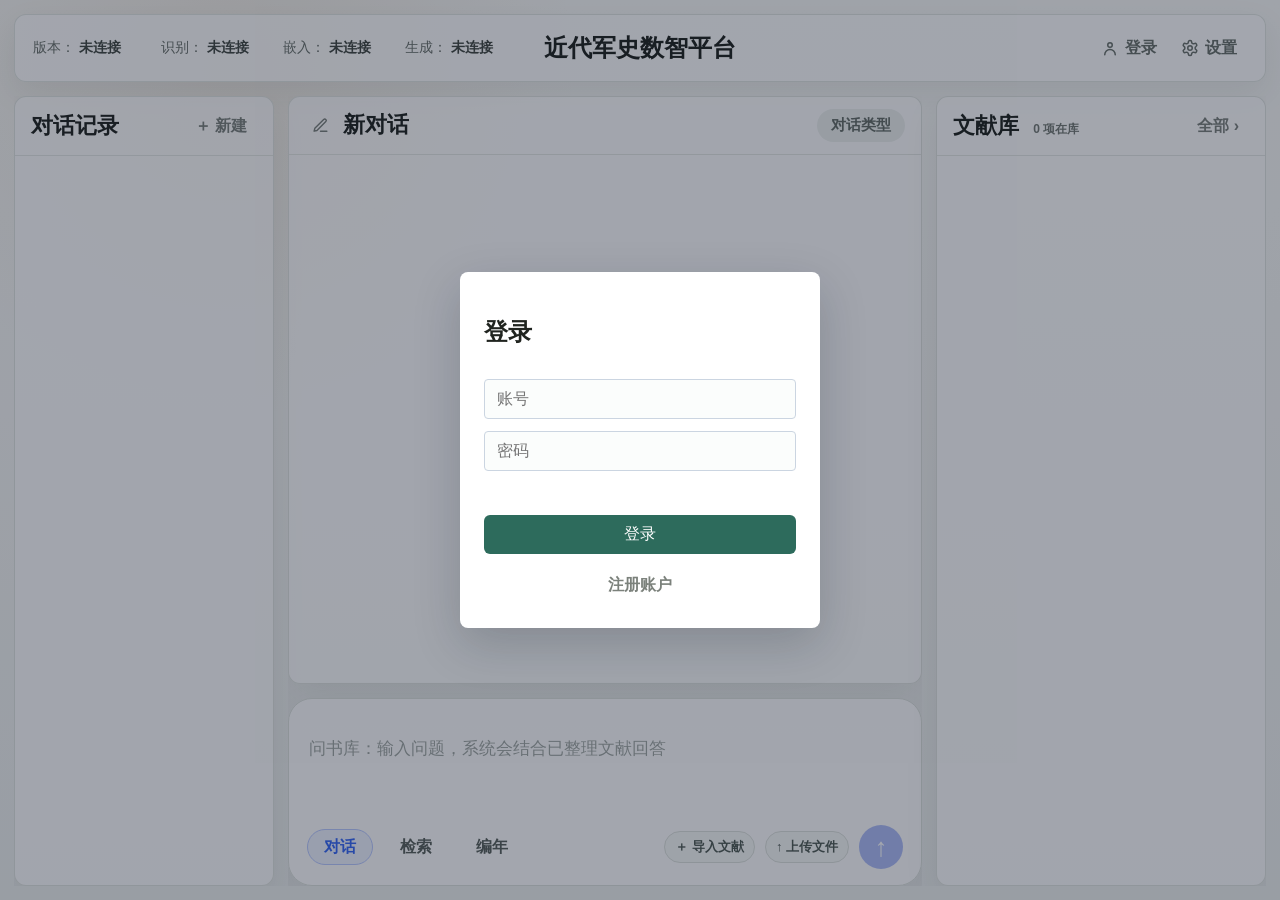
==== commit e0c1096e: "嵌入" ====
--- a/html/index.html
+++ b/html/index.html
@@ -11,13 +11,14 @@
       <main class="main">
         <section class="view active" id="library-view" aria-label="首页">
           <header class="home-statusbar">
-            <div class="service-strip" aria-label="服务链接状态">
+            <div class="service-strip" aria-label="服务连接状态">
               <span class="service-item service-item-version">
                 版本：<b id="version-service-status" class="service-warn">检查中</b>
                 <button class="status-action hidden" id="version-update-button" type="button">更新</button>
               </span>
-              <span class="service-item">OCR：<b id="ocr-service-status" class="service-warn">未连接</b></span>
-              <span class="service-item service-item-llm">大模型：<b id="llm-service-status" class="service-warn">未连接</b></span>
+              <span class="service-item">识别：<b id="ocr-service-status" class="service-warn">未连接</b></span>
+              <span class="service-item">嵌入：<b id="embedding-service-status" class="service-warn">未连接</b></span>
+              <span class="service-item">生成：<b id="llm-service-status" class="service-warn">未连接</b></span>
             </div>
             <div class="status-title">
               <p class="eyebrow" id="home-site-title">近代军史数智平台</p>
--- a/styles.css
+++ b/styles.css
@@ -74,7 +74,16 @@
   overflow: hidden;
 }
 
+.reader-layout.is-sidebar-collapsed {
+  grid-template-columns: minmax(0, 1fr);
+}
+
+.reader-sidebar-stack[hidden] {
+  display: none;
+}
+
 .reader-main {
+  position: relative;
   display: grid;
   grid-template-rows: minmax(0, 1fr);
   gap: 14px;
@@ -149,7 +158,9 @@
   padding: 20px;
 }
 
-.form-panel {
+.form-panel,
+.transcription-panel,
+.original-panel {
   display: grid;
   gap: 14px;
 }
@@ -208,7 +219,9 @@
   font-weight: 700;
 }
 
-.form-help {
+.form-help,
+.meta-line,
+.result-item p {
   margin: 0;
   color: var(--muted);
   font-size: 13px;
@@ -264,15 +277,25 @@
   margin: 0;
 }
 
-.reader-detail-heading {
-  margin-bottom: 8px;
+/* 复合选择器提升优先级：文件更靠后的 .section-heading 同为单类优先级，
+   不加前缀时其 16px 会覆盖这里的值，标题与内容间距偏大 */
+.section-heading.reader-detail-heading {
+  margin-bottom: 4px;
 }
 
 .reader-detail-heading h3 {
   font-size: 14px;
 }
 
-.reader-detail-actions {
+.reader-detail-actions .reader-detail-registration-status {
+  color: var(--primary);
+  white-space: nowrap;
+}
+
+.reader-detail-actions,
+.conversation-prompt-actions,
+.conversation-answer-actions,
+.conversation-edit-actions {
   display: flex;
   align-items: center;
   gap: 8px;
@@ -340,10 +363,13 @@
 }
 
 .reader-visibility-options {
-  display: flex;
-  align-items: center;
-  gap: 18px;
-  width: max-content;
+  /* 两个选项各占一半宽度（左对齐各自那一格），于是「私密后面的空白」与
+     「公开后面的空白」恒等；原来是 width: max-content，两项挤在左侧、右侧空一大块 */
+  display: grid;
+  grid-template-columns: repeat(2, minmax(0, 1fr));
+  justify-items: start;
+  align-items: center;
+  width: 100%;
   border: 0;
   padding: 0;
   background: transparent;
@@ -611,19 +637,6 @@
   font-size: 16px;
 }
 
-.meta-line,
-.result-item p {
-  margin: 0;
-  color: var(--muted);
-  line-height: 1.6;
-  font-size: 13px;
-}
-
-.transcription-panel {
-  display: grid;
-  gap: 14px;
-}
-
 .text-layer {
   gap: 8px;
 }
@@ -632,11 +645,6 @@
   display: flex;
   justify-content: flex-end;
   margin-top: -6px;
-}
-
-.original-panel {
-  display: grid;
-  gap: 14px;
 }
 
 .page-image-picker {
@@ -655,7 +663,8 @@
   padding: 12px;
 }
 
-.original-viewer img {
+.original-viewer img,
+.reader-original-viewer img {
   max-width: 100%;
   height: auto;
   border: 1px solid var(--line);
@@ -674,13 +683,6 @@
   padding: 12px;
 }
 
-.reader-original-viewer img {
-  max-width: 100%;
-  height: auto;
-  border: 1px solid var(--line);
-  background: #fff;
-}
-
 .action-row,
 .page-nav-row,
 .reader-nav-row,
@@ -907,12 +909,18 @@
   min-height: 20px;
 }
 
+.reader-panel-toggle.icon-button,
+.icon-button,
+.chat-title-edit,
+.conversation-turn-action {
+  display: inline-grid;
+  place-items: center;
+}
+
 .reader-panel-toggle.icon-button {
-  display: inline-grid;
   width: 28px;
   height: 28px;
   flex: 0 0 28px;
-  place-items: center;
   padding: 5px;
   border: 1px solid var(--line);
   border-radius: 6px;
@@ -920,6 +928,49 @@
   color: var(--primary);
 }
 
+/* 侧栏折叠按钮：竖长胶囊（参考 VS Code）。中线压在阅览器面板的左边框线上
+   （left = -宽度/2，即 -8.5px）；填充与描边比背景稍重，好在边框线上立起来 */
+.reader-main .reader-sidebar-toggle.icon-button {
+  position: absolute;
+  top: 50%;
+  left: -8.5px;
+  z-index: 2;
+  transform: translateY(-50%);
+  width: 17px;
+  height: 58px;
+  flex: 0 0 auto;
+  padding: 0;
+  /* 图标比内容盒宽，必须 place-content 居中；只写 place-items 时它会贴左边缘 */
+  place-content: center;
+  border: 1px solid var(--line);
+  border-radius: 999px;
+  background: var(--surface);
+  color: var(--primary);
+  box-shadow: 0 1px 3px rgba(28, 37, 33, 0.1);
+}
+
+/* 胶囊只有 17px 宽，用透明伪元素把可点区域向四周扩 7px */
+.reader-main .reader-sidebar-toggle.icon-button::before {
+  content: "";
+  position: absolute;
+  inset: -7px;
+}
+
+.reader-main .reader-sidebar-toggle.icon-button:hover {
+  background: #e3ebe7;
+  color: var(--primary-dark);
+}
+
+.reader-main .reader-sidebar-toggle svg {
+  width: 19px;
+  height: 19px;
+}
+
+/* 侧栏收起后分隔线消失，按钮贴到主区左边缘 */
+.reader-layout.is-sidebar-collapsed .reader-sidebar-toggle.icon-button {
+  left: 0;
+}
+
 .reader-panel-toggle.icon-button:hover {
   background: #e3ebe7;
   color: var(--primary-dark);
@@ -937,6 +988,7 @@
   display: none;
 }
 
+.reader-layout.is-sidebar-collapsed .reader-sidebar-toggle svg,
 .reader-compare.is-original-collapsed .reader-original-heading .reader-panel-toggle svg,
 .reader-compare.is-annotation-collapsed .reader-annotation-heading .reader-panel-toggle svg {
   transform: rotate(180deg);
@@ -988,15 +1040,17 @@
   white-space: normal;
 }
 
+/* 编辑态只换配色，不改内边距——原来是 padding: 14px（比只读态 18px 小），
+   内容宽因此多出 8px，进出编辑态时整段文字的换行位置会错位 */
 .reader-text.is-editing {
   min-height: 220px;
-  padding: 14px;
   border-color: var(--focus);
   background: #fffdf7;
   outline: none;
 }
 
-.reader-empty-state {
+.reader-empty-state,
+.message-panel .result-empty {
   width: min(420px, 100%);
   border: 1px solid var(--line);
   border-radius: 10px;
@@ -1093,23 +1147,30 @@
 
 .reader-topbar h2 {
   margin: 4px 0 0;
-  font-size: clamp(34px, 5vw, 58px);
+  font-size: 34px;
   line-height: 1;
   font-family: inherit;
   font-weight: 700;
 }
 
-.reader-topbar h2 {
-  font-size: 34px;
-  font-family: inherit;
-}
-
 .reader-title-block {
   display: flex;
   align-items: center;
   justify-content: center;
   gap: 14px;
   min-width: 0;
+}
+
+.reader-title-block h2,
+.book-meta strong,
+.conversation-item strong,
+.reference-document-option strong,
+.reference-document-option span span,
+.conversation-share-choice strong,
+.conversation-share-choice span span {
+  overflow: hidden;
+  text-overflow: ellipsis;
+  white-space: nowrap;
 }
 
 .reader-title-block h2 {
@@ -1119,42 +1180,54 @@
   line-height: 1.2;
 }
 
-.reader-title-block h2 {
-  overflow: hidden;
-  text-overflow: ellipsis;
-  white-space: nowrap;
-}
-
 .progress-header {
   display: flex;
   align-items: center;
   justify-content: space-between;
   gap: 10px;
-  min-height: 28px;
-  margin: -2px -4px 0 0;
-}
-
+  margin: -6px -4px 0 0;
+}
+
+/* 左栏：标题 + 处理方式（串行 / 并行）两行；环固定在右上角 */
+.progress-heading {
+  display: grid;
+  gap: 2px;
+  min-width: 0;
+}
+
+.progress-title {
+  color: var(--text);
+  font-size: 18px;
+  font-weight: 700;
+  white-space: nowrap;
+}
+
+.progress-mode {
+  color: var(--muted);
+  font-size: 13px;
+  line-height: 1.2;
+  white-space: nowrap;
+}
+
+/* 各阶段（环 / 进度条段）统一用色 */
+.progress-ring-fill-variant { stroke: #6d8fbd; }
+.progress-ring-fill-punctuation { stroke: #b27a42; }
+.progress-ring-fill-proofreading { stroke: var(--accent); }
+
+/* 四个阶段环固定在右上角（环内上排两字简称、下排页数） */
 .progress-header-tools {
   display: flex;
   align-items: center;
-  gap: 8px;
-}
-
-.progress-title {
-  color: var(--text);
-  font-size: 14px;
-  font-weight: 700;
-}
-
-/* 进度区自上而下：OCR 页数 / 进度条 + 末尾总页数 / LLM 页数 */
-.progress-body {
-  display: grid;
-  gap: 2px;
-}
-
-.progress-marker-row {
-  position: relative;
-  height: 15px;
+  gap: 4px;
+  min-width: 0;
+}
+
+/* 环尺寸：必须给环项显式宽度——只写 flex-basis 时，父容器按 max-content 计算会退回 min-width，
+   环会缩到 30px、环内文字被环线压住。显式 width 后 300px 侧栏下环为 52px，变窄按比例收缩不溢出 */
+.progress-header-tools .progress-stage-ring-item {
+  flex: 0 1 auto;
+  width: 52px;
+  min-width: 30px;
 }
 
 .progress-bar-row {
@@ -1164,70 +1237,58 @@
   column-gap: 8px;
 }
 
-.progress-track-main {
-  position: relative;
-  height: 12px;
-  border-radius: 999px;
-  background: #edf2ef;
-  overflow: hidden;
-}
-
-.progress-track-main .progress-fill {
-  position: absolute;
-  inset: 0 auto 0 0;
-  min-width: 0;
-}
-
-.progress-fill-ocr {
-  z-index: 1;
-  background: linear-gradient(90deg, var(--primary), #3e8f76);
-}
-
-.progress-fill-llm {
-  z-index: 2;
-  background: linear-gradient(90deg, var(--accent), #c7775f);
-}
-
-.progress-marker {
-  position: absolute;
-  top: 0;
-  transform: translateX(-50%);
+/* 总页数固定在进度条右侧（与条同行） */
+.progress-total {
   color: var(--muted);
   font-size: 12px;
   line-height: 15px;
   font-variant-numeric: tabular-nums;
   white-space: nowrap;
-  transition: left 0.3s ease;
-}
-
-.progress-marker b {
+}
+
+.progress-total b {
   color: var(--text);
   font-weight: 700;
 }
 
-/* 页数颜色复用对应进度条的颜色 */
-.progress-marker-ocr b {
-  color: var(--primary);
-}
-
-.progress-marker-llm b {
-  color: var(--accent);
-}
-
-/* 总页数固定跟在进度条末尾，与进度条同一行 */
-.progress-marker-total {
-  position: static;
-  transform: none;
-}
-
+/* 四阶段合并进度条：单条轨道，各阶段按流水线顺序分层叠加（沿用旧版两层叠加的做法） */
+.progress-track-main {
+  position: relative;
+  height: 12px;
+  overflow: hidden;
+  border-radius: 999px;
+  background: #edf2ef;
+}
+
+.progress-track-main .progress-fill {
+  position: absolute;
+  inset: 0 auto 0 0;
+  width: 0;
+  height: 100%;
+  border-radius: 0;
+  transition: width 0.35s ease;
+}
+
+.progress-fill-ocr { z-index: 1; background: linear-gradient(90deg, var(--primary), #3e8f76); }
+.progress-fill-variant { z-index: 2; background: #6d8fbd; }
+.progress-fill-punctuation { z-index: 3; background: #b27a42; }
+.progress-fill-proofreading { z-index: 4; background: linear-gradient(90deg, var(--accent), #c7775f); }
+
+/* 环：SVG 铺满做底（z-index 0，不能被环线遮挡文字），环内文字居中竖排（简称 / 页数） */
 .progress-ring {
   position: relative;
-  width: 46px;
-  height: 46px;
-  flex: none;
+  display: grid;
+  justify-items: center;
+  align-content: center;
+  gap: 1px;
+  width: 100%;
+  aspect-ratio: 1 / 1;
 }
 
 .progress-ring svg {
+  position: absolute;
+  inset: 0;
+  z-index: 0;
   width: 100%;
   height: 100%;
   transform: rotate(-90deg);
@@ -1250,19 +1311,25 @@
   stroke: var(--primary);
 }
 
-.progress-ring-fill-llm {
-  stroke: var(--accent);
-}
-
 .progress-ring-label {
-  position: absolute;
-  inset: 0;
-  display: flex;
-  align-items: center;
-  justify-content: center;
-  font-size: 11px;
+  position: relative;
+  z-index: 1;
+  color: var(--muted);
+  font-size: 10px;
   font-weight: 700;
-  color: var(--muted);
+  line-height: 1.1;
+  white-space: nowrap;
+}
+
+.progress-ring-count {
+  position: relative;
+  z-index: 1;
+  color: var(--text);
+  font-size: 12px;
+  font-weight: 700;
+  line-height: 1.1;
+  font-variant-numeric: tabular-nums;
+  white-space: nowrap;
 }
 
 .reader-progress-area {
@@ -1321,10 +1388,8 @@
 }
 
 .icon-button {
-  display: inline-grid;
   width: 48px;
   height: 48px;
-  place-items: center;
   border-radius: 50%;
   background: transparent;
   font-size: 30px;
@@ -1611,11 +1676,8 @@
 }
 
 .book-meta strong {
-  overflow: hidden;
   font-size: 16px;
   line-height: 1.35;
-  text-overflow: ellipsis;
-  white-space: nowrap;
 }
 
 .book-meta small,
@@ -1916,37 +1978,46 @@
   cursor: help;
 }
 
-.form-sheet {
+.form-sheet,
+.confirm-dialog,
+.reference-dialog,
+.settings-dialog,
+.accounts-dialog,
+.conversation-share-editor {
   position: fixed;
   inset: 0;
+  display: grid;
+  place-items: center;
+}
+
+.form-sheet {
   z-index: 20;
-  display: grid;
-  place-items: center;
   padding: 22px;
   background: rgba(32, 36, 31, 0.28);
   backdrop-filter: blur(6px);
 }
 
 .confirm-dialog {
-  position: fixed;
-  inset: 0;
   z-index: 30;
-  display: grid;
-  place-items: center;
   padding: 22px;
   background: rgba(32, 36, 31, 0.28);
   backdrop-filter: blur(6px);
 }
 
 .reference-dialog {
-  position: fixed;
-  inset: 0;
   z-index: 35;
-  display: grid;
-  place-items: center;
   padding: 22px;
   background: rgba(32, 36, 31, 0.32);
   backdrop-filter: blur(6px);
+}
+
+.reference-dialog-card,
+.confirm-card,
+.settings-card,
+.accounts-dialog-card,
+.conversation-share-editor-card {
+  border: 1px solid var(--line);
+  background: var(--surface);
 }
 
 .reference-dialog-card {
@@ -1956,17 +2027,24 @@
   width: min(680px, 100%);
   max-height: min(720px, calc(100vh - 44px));
   padding: 22px;
-  border: 1px solid var(--line);
   border-radius: 16px;
-  background: var(--surface);
   box-shadow: var(--shadow);
+}
+
+.reference-dialog-header,
+.reference-dialog-footer,
+.settings-header,
+.settings-field,
+.accounts-header,
+.conversation-share-editor-head,
+.conversation-share-editor-foot {
+  display: flex;
+  align-items: center;
+  justify-content: space-between;
 }
 
 .reference-dialog-header,
 .reference-dialog-footer {
-  display: flex;
-  align-items: center;
-  justify-content: space-between;
   gap: 16px;
 }
 
@@ -2020,16 +2098,20 @@
   overflow-y: auto;
 }
 
+.reference-document-option,
+.conversation-share-choice {
+  display: grid;
+  grid-template-columns: auto minmax(0, 1fr);
+  align-items: center;
+  cursor: pointer;
+}
+
 .reference-document-option {
-  display: grid;
-  grid-template-columns: auto minmax(0, 1fr);
-  align-items: center;
   gap: 12px;
   padding: 11px 12px;
   border: 1px solid var(--line);
   border-radius: 9px;
   background: #fbfcfb;
-  cursor: pointer;
 }
 
 .reference-document-option:hover {
@@ -2049,13 +2131,6 @@
   gap: 4px;
 }
 
-.reference-document-option strong,
-.reference-document-option span span {
-  overflow: hidden;
-  text-overflow: ellipsis;
-  white-space: nowrap;
-}
-
 .reference-document-option span span,
 .reference-dialog-footer,
 .reference-document-empty {
@@ -2072,9 +2147,7 @@
 .confirm-card {
   width: min(360px, 100%);
   padding: 20px;
-  border: 1px solid var(--line);
   border-radius: 10px;
-  background: var(--surface);
   box-shadow: var(--shadow);
 }
 
@@ -2181,6 +2254,11 @@
 
   .reader-sidebar-stack {
     grid-template-rows: auto auto minmax(120px, 1fr);
+  }
+
+  /* 单列时没有左右分隔带，胶囊贴主区左边缘（否则 -13px 会被 .reader-layout 的 overflow 裁掉） */
+  .reader-main .reader-sidebar-toggle.icon-button {
+    left: 0;
   }
 
   #reader-view.active {
@@ -2305,7 +2383,10 @@
   overflow: hidden;
 }
 
-.home-statusbar {
+.home-statusbar,
+.documents-topbar,
+.reader-topbar,
+.documents-bottombar {
   display: grid;
   grid-template-columns: 1fr auto 1fr;
   align-items: center;
@@ -2320,6 +2401,7 @@
 
 .service-strip {
   display: flex;
+  flex-wrap: wrap;
   align-items: center;
   justify-content: flex-start;
   gap: 10px;
@@ -2340,11 +2422,6 @@
 .service-item-version {
   flex-basis: 118px;
   min-width: 118px;
-}
-
-.service-item-llm {
-  flex-basis: 136px;
-  min-width: 136px;
 }
 
 .status-title {
@@ -2407,34 +2484,29 @@
 }
 
 .settings-dialog {
-  position: fixed;
-  inset: 0;
-  display: grid;
-  place-items: center;
+  z-index: 20;
   padding: 16px;
   background: rgba(15, 23, 42, 0.38);
-  z-index: 20;
 }
 
 .settings-card {
   width: min(360px, 100%);
-  border: 1px solid var(--line);
   border-radius: 8px;
-  background: var(--surface);
   box-shadow: 0 16px 48px rgba(15, 23, 42, 0.2);
   padding: 18px;
 }
 
 .settings-header,
 .settings-field {
-  display: flex;
-  align-items: center;
-  justify-content: space-between;
   gap: 16px;
 }
 
 .settings-header {
   margin-bottom: 18px;
+}
+
+.settings-field + .settings-field {
+  margin-top: 14px;
 }
 
 .settings-header h2,
@@ -2446,12 +2518,8 @@
 }
 
 .accounts-dialog {
-  position: fixed;
-  inset: 0;
   z-index: 25;
-  display: grid;
   grid-template-columns: minmax(0, 1fr);
-  place-items: center;
   padding: 16px;
   background: rgba(15, 23, 42, 0.38);
 }
@@ -2465,16 +2533,11 @@
   max-height: calc(100vh - 32px);
   overflow: hidden;
   padding: 18px;
-  border: 1px solid var(--line);
   border-radius: 8px;
-  background: var(--surface);
   box-shadow: 0 16px 48px rgba(15, 23, 42, 0.2);
 }
 
 .accounts-header {
-  display: flex;
-  align-items: center;
-  justify-content: space-between;
   gap: 16px;
 }
 
@@ -2890,11 +2953,8 @@
 }
 
 .conversation-item strong {
-  overflow: hidden;
   font-size: 14px;
   line-height: 1.35;
-  text-overflow: ellipsis;
-  white-space: nowrap;
 }
 
 .message-head span {
@@ -2974,10 +3034,8 @@
 }
 
 .chat-title-edit {
-  display: inline-grid;
   width: 30px;
   height: 30px;
-  place-items: center;
   flex: 0 0 auto;
   padding: 0;
   border: 0;
@@ -3076,16 +3134,6 @@
   place-items: center;
 }
 
-.message-panel .result-empty {
-  width: min(420px, 100%);
-  border: 1px solid var(--line);
-  border-radius: 10px;
-  background: rgba(251, 253, 252, 0.96);
-  color: var(--muted);
-  box-shadow: 0 10px 24px rgba(42, 48, 44, 0.06);
-  line-height: 1.7;
-}
-
 .chat-result p {
   white-space: pre-wrap;
 }
@@ -3112,32 +3160,26 @@
   min-width: 0;
 }
 
+.conversation-prompt,
+.conversation-share-page-prompt {
+  max-width: 88%;
+  background: var(--surface-2);
+  color: var(--text);
+  white-space: pre-wrap;
+  overflow-wrap: anywhere;
+}
+
 .conversation-prompt {
-  max-width: 88%;
   margin: 0;
   padding: 10px 14px;
   border-radius: 14px 0 14px 14px;
-  background: var(--surface-2);
-  color: var(--text);
   line-height: 1.6;
-  white-space: pre-wrap;
-  overflow-wrap: anywhere;
-}
-
-.conversation-prompt-actions,
-.conversation-answer-actions,
-.conversation-edit-actions {
-  display: flex;
-  align-items: center;
-  gap: 8px;
 }
 
 .conversation-turn-action {
-  display: inline-grid;
   width: 30px;
   height: 30px;
   padding: 6px;
-  place-items: center;
   border: 0;
   border-radius: 6px;
   background: transparent;
@@ -3298,21 +3340,6 @@
   overflow: hidden;
 }
 
-.documents-topbar,
-.reader-topbar,
-.documents-bottombar {
-  display: grid;
-  grid-template-columns: 1fr auto 1fr;
-  align-items: center;
-  gap: 18px;
-  min-height: 68px;
-  padding: 10px 18px;
-  border: 1px solid rgba(221, 226, 220, 0.86);
-  border-radius: 12px;
-  background: rgba(255, 255, 255, 0.82);
-  box-shadow: 0 12px 32px rgba(42, 48, 44, 0.08);
-}
-
 .reader-topbar {
   margin-bottom: 0;
 }
@@ -3516,11 +3543,31 @@
   overflow-wrap: anywhere;
 }
 
-.backend-processing-status { margin: 10px 0 0; font-size: 12px; color: var(--muted, #737373); }
-.processing-failed-pages { display: flex; flex-wrap: wrap; gap: 6px; margin-top: 8px; }
-.processing-failed-page { padding: 3px 8px; border: 1px solid currentColor; border-radius: 5px; background: transparent; cursor: pointer; font-size: 12px; }
+/* 失败页：统一标题 + 两字阶段 chip（有失败页才显示） */
+.processing-failed {
+  display: flex;
+  flex-wrap: wrap;
+  align-items: baseline;
+  gap: 4px 8px;
+}
+
+/* 注意：.hidden 定义在本文件更早处，同优先级下会被上面的 display 覆盖，必须写成复合选择器 */
+.processing-failed.hidden {
+  display: none;
+}
+
+.processing-failed-title {
+  color: var(--muted);
+  font-size: 12px;
+  white-space: nowrap;
+}
+
+.processing-failed-pages { display: flex; flex-wrap: wrap; gap: 6px; flex: 1 1 auto; min-width: 0; }
+.processing-failed-page { padding: 3px 8px; border: 1px solid currentColor; border-radius: 5px; background: transparent; cursor: pointer; font-size: 12px; font-variant-numeric: tabular-nums; }
 .processing-failed-page.is-ocr { color: var(--primary); }
-.processing-failed-page.is-llm { color: var(--accent); }
+.processing-failed-page.is-variant { color: #6d8fbd; }
+.processing-failed-page.is-punctuation { color: #b27a42; }
+.processing-failed-page.is-proofreading { color: var(--accent); }
 
 .startup-error {
   position: fixed;
@@ -3564,11 +3611,7 @@
 }
 
 .conversation-share-editor {
-  position: fixed;
-  inset: 0;
   z-index: 100;
-  display: grid;
-  place-items: center;
   padding: 16px;
   background: rgba(28, 37, 33, 0.34);
 }
@@ -3581,9 +3624,7 @@
   overflow-x: hidden;
   overflow-y: auto;
   padding: 22px;
-  border: 1px solid var(--line);
   border-radius: 12px;
-  background: var(--surface);
   box-shadow: 0 20px 60px rgba(28, 37, 33, 0.2);
 }
 
@@ -3594,9 +3635,6 @@
 
 .conversation-share-editor-head,
 .conversation-share-editor-foot {
-  display: flex;
-  align-items: center;
-  justify-content: space-between;
   gap: 12px;
 }
 
@@ -3646,15 +3684,11 @@
 }
 
 .conversation-share-choice {
-  display: grid;
-  grid-template-columns: auto minmax(0, 1fr);
-  align-items: center;
   gap: 9px;
   padding: 9px 10px;
   border: 1px solid #dfe7df;
   border-radius: 8px;
   background: #fff;
-  cursor: pointer;
 }
 
 .conversation-share-choice.disabled {
@@ -3677,13 +3711,6 @@
   display: grid;
   gap: 3px;
   min-width: 0;
-}
-
-.conversation-share-choice strong,
-.conversation-share-choice span span {
-  overflow: hidden;
-  text-overflow: ellipsis;
-  white-space: nowrap;
 }
 
 .conversation-share-choice strong {
@@ -3780,15 +3807,10 @@
 
 .conversation-share-page-prompt {
   width: fit-content;
-  max-width: 88%;
   margin: 0 0 0 auto;
   padding: 11px 15px;
   border-radius: 14px;
-  background: var(--surface-2);
-  color: var(--text);
   line-height: 1.65;
-  white-space: pre-wrap;
-  overflow-wrap: anywhere;
 }
 
 .conversation-share-page-answer-wrap {
@@ -3857,4 +3879,75 @@
   .conversation-share-page-answer-wrap {
     box-shadow: none;
   }
-}+}
+
+.reader-image-frame {
+  position: relative;
+  width: fit-content;
+  max-width: 100%;
+  line-height: 0;
+  border: 1px solid var(--line);
+}
+
+.reader-original-viewer .reader-image-frame img {
+  display: block;
+  border: 0;
+}
+
+.reader-image-overlay {
+  position: absolute;
+  inset: 0;
+  width: 100%;
+  height: 100%;
+  pointer-events: none;
+}
+
+.reader-image-region {
+  pointer-events: all;
+  cursor: pointer;
+  fill: transparent;
+  stroke: transparent;
+  stroke-width: 2;
+  vector-effect: non-scaling-stroke;
+}
+
+.reader-image-region.is-active,
+.reader-image-region:focus-visible {
+  fill: rgb(234 179 8 / 28%);
+  stroke: #a66c08;
+  outline: none;
+}
+
+.reader-sentence {
+  border-radius: 3px;
+}
+
+.reader-sentence.is-active,
+.reader-sentence:focus-visible {
+  background: #f5e3a6;
+  outline: 1px solid #b58421;
+}
+
+.reader-sentence.is-selected,
+.reader-image-region.is-selected {
+  outline: 2px solid #986811;
+}
+
+.retrieval-highlight {
+  background: #ffe59a;
+  color: inherit;
+  border-radius: 2px;
+  scroll-margin-block: 5rem;
+}
+.reader-evidence-status {
+  padding: 0.75rem 1rem;
+  border-inline-start: 3px solid #ba8a32;
+  background: #fffbef;
+  font-size: 0.9rem;
+}
+.reader-evidence-text {
+  white-space: pre-wrap;
+  max-height: 16rem;
+  overflow-y: auto;
+  line-height: 1.8;
+}
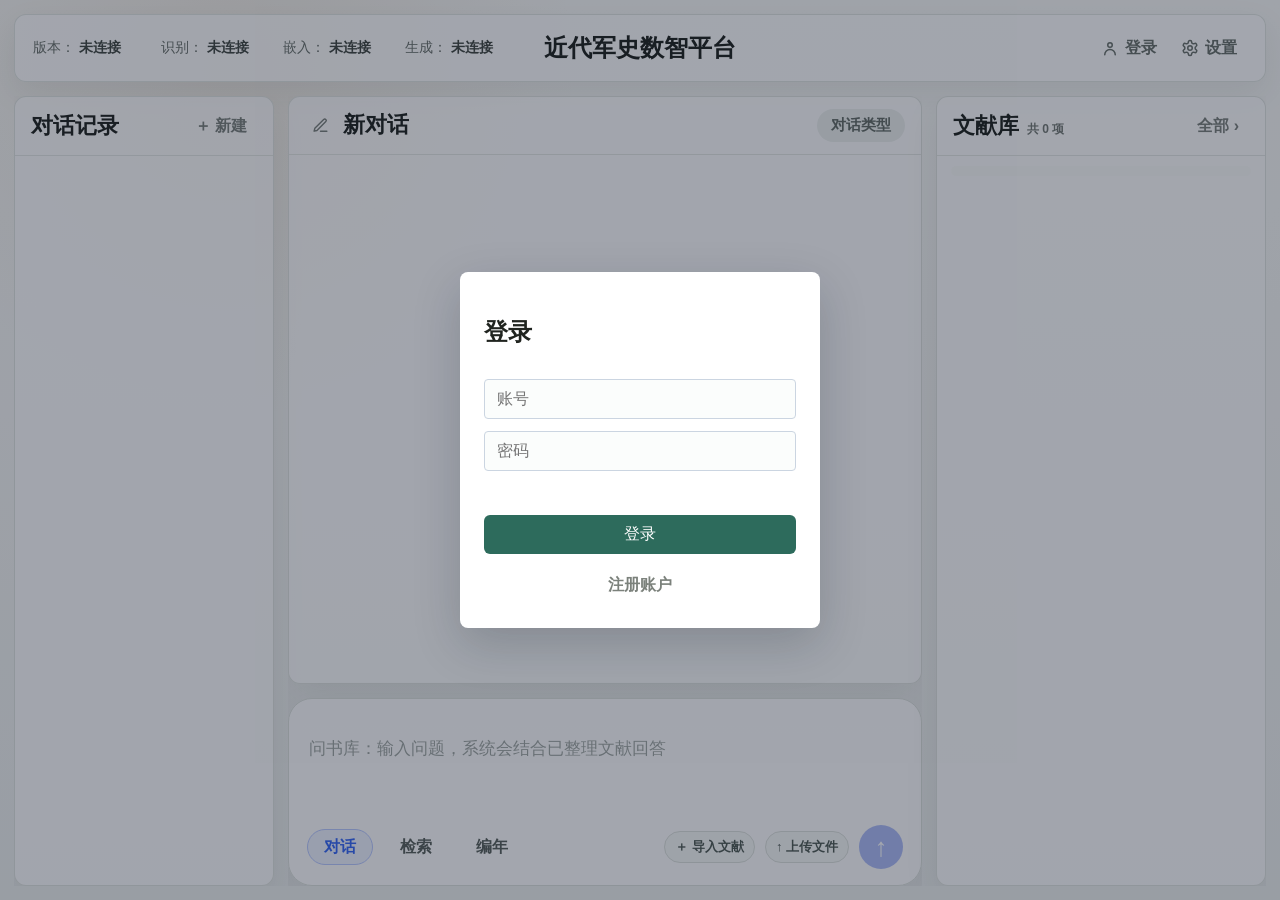
==== commit ad9a1510: "文件夹嵌套3" ====
--- a/html/index.html
+++ b/html/index.html
@@ -105,7 +105,7 @@
 
             <aside class="home-sidebar library-sidebar" aria-label="书库">
               <div class="sidebar-heading">
-                <h2>文献库 <span class="sidebar-count" id="document-count">0 项在库</span></h2>
+                <h2><span id="shelf-title">文献库</span><span class="sidebar-count" id="document-count">共 0 项</span></h2>
                 <button class="ghost-link" id="jump-documents" type="button">全部 ›</button>
               </div>
               <div id="document-shelf-slot" data-list-id="document-list" data-stage-class="shelf-stage"></div>
--- a/styles.css
+++ b/styles.css
@@ -247,6 +247,7 @@
 
 /* 中栏由内部进度框提供边框，避免额外上下留白 */
 .reader-progress-panel {
+  min-width: 0;
   min-height: 0;
   padding: 0;
   border: 0;
@@ -254,8 +255,11 @@
   box-shadow: none;
 }
 
+/* 与上/下两栏的 .panel 保持同一内边距（20px），让三栏标题到卡片左上角的
+   距离一致（1px 边框 + 20px 内边距 = 21px） */
 .reader-progress-panel .progress-stack {
   margin-top: 0;
+  padding: 20px;
 }
 
 /* 状态文字为空时不占高度 */
@@ -269,9 +273,134 @@
   overflow: auto;
 }
 
-.reader-sidebar-reserved {
+.reader-search-panel {
+  display: flex;
+  flex-direction: column;
+  gap: 10px;
+  min-width: 0;
   min-height: 0;
-}
+  overflow: hidden;
+}
+
+.reader-search-panel .section-heading { margin-bottom: 0; }
+.reader-search-form { display: flex; gap: 8px; }
+.reader-search-form input { min-width: 0; width: 100%; padding: 5px 9px; font-size: 14px; border: 1px solid var(--line); border-radius: 6px; background: var(--surface); }
+.reader-search-form button { flex-shrink: 0; min-height: 30px; padding: 4px 14px; font-size: 14px; }
+.reader-search-status { margin: 0; color: var(--muted); font-size: 12px; line-height: 1.6; overflow-wrap: anywhere; }
+.reader-search-status { max-height: 100px; overflow: auto; flex-shrink: 0; }
+/* 只有「未找到匹配项。」一种情况，其余时候为空；空时整行退出布局，
+   否则它仍会占掉 .reader-search-panel 的两个 flex gap（10px×2） */
+.reader-search-status:empty { display: none; }
+.reader-search-filters { display: flex; flex-wrap: wrap; gap: 8px 10px; padding: 0; margin: 0; border: 0; }
+.reader-search-filters label { display: flex; align-items: center; gap: 3px; font-size: 12px; font-weight: 400; white-space: nowrap; }
+.reader-search-filters [data-reader-search-count] { color: var(--muted); font-variant-numeric: tabular-nums; }
+/* 嵌入检索失败：计数格显示「失败」（替代数字），悬停 title 给出原因 */
+.reader-search-filters [data-reader-search-count].is-failed { color: var(--red); }
+/* 类别筛选 + 页码筛选同一行；页码筛选 flex-basis 为 0，所以优先被压缩而不是换行
+   （行宽不够时两个页码输入框等比变窄，最低 24px），只有类别筛选自己都放不下时才换行 */
+.reader-search-filter-row { display: flex; flex-wrap: wrap; align-items: center; gap: 8px 10px; min-width: 0; }
+.reader-search-filter-row .reader-search-filters { flex: 0 0 auto; }
+.reader-search-filter-row .reader-search-page-range { flex: 1 1 0; min-width: 0; }
+/* 按页码筛选：第 [起始]-[终止] 页；两个框留空 = 不限页码 */
+.reader-search-page-range { display: flex; align-items: center; gap: 2px; padding: 0; margin: 0; border: 0; color: var(--muted); font-size: 12px; white-space: nowrap; }
+.reader-search-page-range input { flex: 0 1 54px; width: 54px; min-width: 20px; padding: 3px 4px; border: 1px solid var(--line); border-radius: 4px; background: var(--surface); color: var(--text); font-size: 12px; text-align: center; font-variant-numeric: tabular-nums; }
+/* 去掉数字框的上下箭头，保持行内紧凑 */
+.reader-search-page-range input::-webkit-outer-spin-button,
+.reader-search-page-range input::-webkit-inner-spin-button { -webkit-appearance: none; margin: 0; }
+.reader-search-page-range input[type="number"] { appearance: textfield; -moz-appearance: textfield; }
+/* 三个匹配层级各自的颜色：筛选标签文字与结果表序号列共用。
+   注意别用紫色（#7152a3 是本面板的「选中」色：复选框 accent-color、选中行底色/色条、正文当前高亮），
+   否则嵌入匹配和选中态会混淆 */
+.reader-search-level-exact { color: #2f6f5e; }
+.reader-search-level-partial { color: #b27a42; }
+.reader-search-level-semantic { color: #2f6d9e; }
+.reader-search-panel input[type="checkbox"] { flex: none; width: 14px; height: 14px; margin: 0; padding: 0; accent-color: #7152a3; }
+/* 检索结果表：序号 / 匹配文本 / 位置 三列。序号与位置只放数字，列宽压到最小，
+   把剩余宽度都留给「匹配文本」列（列宽必须写死：每行是独立的 grid，用 max-content 会各行不齐） */
+.reader-search-results-head,
+.reader-search-result {
+  display: grid;
+  grid-template-columns: 26px minmax(0, 1fr) 32px;
+  gap: 8px;
+  align-items: start;
+}
+
+.reader-search-col-center { text-align: center; }
+
+/* 表头随结果列表吸顶（同处一个滚动容器，列宽/滚动条都不会错位） */
+.reader-search-results-head {
+  position: sticky;
+  top: 0;
+  z-index: 1;
+  padding: 0 9px 5px;
+  background: var(--surface);
+  color: var(--muted);
+  font-size: 11px;
+  border-bottom: 1px solid var(--line);
+}
+
+.reader-search-results { flex: 1; min-height: 0; overflow: auto; margin: 0; padding: 0; list-style: none; }
+.reader-search-result-row + .reader-search-result-row { border-top: 1px solid var(--line); }
+.reader-search-result { width: 100%; padding: 6px 9px; text-align: left; border: 0; background: transparent; color: var(--text); font-size: 12px; line-height: 1.5; }
+.reader-search-result:hover, .reader-search-result:focus-visible { background: #faf7fe; }
+.reader-search-result.is-active { background: #f3edfc; box-shadow: inset 2px 0 0 #7152a3; }
+.reader-search-result-index { font-variant-numeric: tabular-nums; }
+.reader-search-result-text { overflow-wrap: anywhere; white-space: pre-wrap; }
+.reader-search-result-page { color: var(--muted); font-variant-numeric: tabular-nums; white-space: nowrap; }
+
+/* 首项|末项 、 上一项|下一项 两个按钮组 + 标注；三个块两端对齐、间距平分 */
+.reader-search-action-row { display: flex; flex-wrap: wrap; align-items: center; justify-content: space-between; gap: 8px; }
+/* 组合样式：组内两个按钮首尾相连、共用中间那条边线 */
+.reader-search-nav-group { display: flex; align-items: stretch; }
+.reader-search-nav-group .reader-search-nav-button:first-child { border-radius: 6px 0 0 6px; }
+.reader-search-nav-group .reader-search-nav-button:last-child { border-radius: 0 6px 6px 0; }
+.reader-search-nav-group .reader-search-nav-button + .reader-search-nav-button { margin-left: -1px; }
+.reader-search-nav-button {
+  min-height: 30px;
+  padding: 4px 8px;
+  border: 1px solid var(--line);
+  border-radius: 6px;
+  background: var(--surface);
+  color: var(--text);
+  font-size: 12px;
+}
+.reader-search-nav-button:hover:not(:disabled) { border-color: #bac7c0; background: var(--surface-2); }
+.reader-search-nav-button:disabled { opacity: 0.45; cursor: not-allowed; }
+
+/* 「标注全部筛选结果」开关按钮：未启用白底描边，启用绿底白字 */
+.reader-search-mark-button {
+  min-height: 30px;
+  padding: 4px 14px;
+  border: 1px solid var(--line);
+  border-radius: 6px;
+  background: var(--surface);
+  color: var(--text);
+  font-size: 14px;
+}
+
+.reader-search-mark-button:hover:not(:disabled) {
+  border-color: #bac7c0;
+  background: var(--surface-2);
+}
+
+.reader-search-mark-button[aria-pressed="true"] {
+  border-color: var(--primary);
+  background: var(--primary);
+  color: #fff;
+}
+
+.reader-search-mark-button[aria-pressed="true"]:hover:not(:disabled) {
+  border-color: var(--primary-dark);
+  background: var(--primary-dark);
+}
+
+/* 无筛选结果时与 首项/末项/上一项/下一项 同步禁用 */
+.reader-search-mark-button:disabled {
+  opacity: 0.45;
+  cursor: not-allowed;
+}
+mark.reader-search-highlight { background: #e8d9fa; color: inherit; padding: 0; border-radius: 2px; }
+mark.reader-search-highlight.is-current { background: #c9adf0; box-shadow: inset 0 -2px #7152a3; }
 
 #reader-document-detail {
   margin: 0;
@@ -334,8 +463,11 @@
   font-size: 13px;
 }
 
+/* 末行不再画分隔线，也不留 8px 下内边距——否则「文献信息」框底部视觉留白
+   会比另外两栏多 8px（卡片内边距 20px + 末行 8px）*/
 #reader-document-detail > div:last-child {
   border-bottom: 0;
+  padding-bottom: 0;
 }
 
 #reader-document-detail .metadata-pair-row {
@@ -774,6 +906,8 @@
   margin-top: 14px;
 }
 
+/* 与上/下两栏的 .panel 保持同一卡片外观（底色 var(--surface) + 阴影），
+   三栏底色/投影一致 */
 .progress-stack {
   display: grid;
   gap: 8px;
@@ -781,7 +915,8 @@
   padding: 12px 14px;
   border: 1px solid var(--line);
   border-radius: 8px;
-  background: #fbfdfc;
+  background: var(--surface);
+  box-shadow: var(--shadow);
 }
 
 .progress-row {
@@ -1180,18 +1315,25 @@
   line-height: 1.2;
 }
 
+/* 标题仍贴顶，保证三栏标题顶端对齐；串行/并行那行在
+   「标题下沿 → 下面进度条上沿」之间垂直居中 */
 .progress-header {
   display: flex;
-  align-items: center;
+  align-items: stretch;
   justify-content: space-between;
   gap: 10px;
-  margin: -6px -4px 0 0;
-}
-
-/* 左栏：标题 + 处理方式（串行 / 并行）两行；环固定在右上角 */
+  margin: 0;
+}
+
+/* 左栏：标题 + 处理方式（串行 / 并行）两行；环固定在右上角。
+   grid-template-rows: auto 1fr 让标题占 auto、方式占剩余空间并居中；
+   margin-bottom: -8px 把这块居中区域向下延伸到下一行开始处
+   （-8px 即 .progress-stack 的行间距），这样上下间距才真正相等 */
 .progress-heading {
   display: grid;
-  gap: 2px;
+  grid-template-rows: auto 1fr;
+  gap: 0;
+  margin-bottom: -8px;
   min-width: 0;
 }
 
@@ -1203,6 +1345,7 @@
 }
 
 .progress-mode {
+  align-self: center;
   color: var(--muted);
   font-size: 13px;
   line-height: 1.2;
@@ -2385,8 +2528,7 @@
 
 .home-statusbar,
 .documents-topbar,
-.reader-topbar,
-.documents-bottombar {
+.reader-topbar {
   display: grid;
   grid-template-columns: 1fr auto 1fr;
   align-items: center;
@@ -2425,13 +2567,23 @@
 }
 
 .status-title {
+  min-width: 0;
   text-align: center;
 }
 
+/* 标题里要放文件夹层级：中间轨道随内容增长，但最多占 60%，避免把两侧压成 0 宽。 */
+.documents-topbar {
+  grid-template-columns: minmax(0, 1fr) fit-content(60%) minmax(0, 1fr);
+}
+
+/* 文献库页大标题：显示当前文件夹层级，过长就省略号。 */
 .status-title .eyebrow {
+  overflow: hidden;
   color: var(--text);
   font-size: 24px;
   font-family: inherit;
+  text-overflow: ellipsis;
+  white-space: nowrap;
 }
 
 .home-topbar-actions {
@@ -2877,9 +3029,28 @@
 }
 
 .sidebar-heading h2 {
+  display: flex;
+  flex: 1 1 auto;
+  align-items: baseline;
+  gap: 8px;
+  min-width: 0;
   margin: 0;
   font-size: 22px;
   line-height: 1.2;
+}
+
+/* 标题里的文件夹层级：整条放不下时由 renderShelfTitle 折叠成「››最后一层」，这里只负责尾部省略。 */
+#shelf-title {
+  min-width: 0;
+  overflow: hidden;
+  text-align: left;
+  text-overflow: ellipsis;
+  white-space: nowrap;
+}
+
+.sidebar-heading h2 .sidebar-count {
+  flex: 0 0 auto;
+  margin-left: 0;
 }
 
 .sidebar-count {
@@ -3214,6 +3385,103 @@
   overflow-wrap: anywhere;
 }
 
+.conversation-retrieval {
+  min-width: 0;
+  width: 100%;
+}
+
+.conversation-retrieval-title {
+  margin: 0;
+  color: var(--muted);
+  font-size: 13px;
+}
+
+.conversation-retrieval summary {
+  cursor: pointer;
+  padding: 6px 0;
+}
+
+.conversation-retrieval-group {
+  border-top: 1px solid var(--line);
+  margin-top: 6px;
+}
+
+.conversation-retrieval-list {
+  display: grid;
+  gap: 10px;
+  min-width: 0;
+}
+
+.conversation-match-table {
+  width: 100%;
+  table-layout: fixed;
+  border-collapse: collapse;
+  font-size: 13px;
+  line-height: 1.7;
+}
+
+.conversation-match-table th,
+.conversation-match-table td {
+  padding: 9px 10px;
+  border-bottom: 1px solid var(--line);
+  vertical-align: top;
+  text-align: left;
+  overflow-wrap: anywhere;
+}
+
+/* 分组之间由 .conversation-retrieval-group 的 border-top 分隔；末行若再带下边框，
+   两个分组交界处会出现紧挨着的两条线。 */
+.conversation-match-table tbody tr:last-child td {
+  border-bottom: 0;
+}
+
+.conversation-match-table th {
+  color: var(--muted);
+  font-weight: 500;
+}
+
+.conversation-match-table th:first-child,
+.conversation-match-table td:first-child {
+  width: 3.5rem;
+  text-align: center;
+  color: var(--muted);
+}
+
+.conversation-match-table th:last-child,
+.conversation-match-table td:last-child {
+  width: 28%;
+}
+
+.conversation-match-table td:nth-child(2) {
+  white-space: pre-wrap;
+}
+
+.conversation-match-row {
+  cursor: pointer;
+}
+
+.conversation-match-row:hover,
+.conversation-match-row:focus-within {
+  background: var(--surface-2);
+}
+
+.conversation-match-row:focus-visible {
+  outline: 2px solid var(--primary);
+  outline-offset: -2px;
+}
+
+@media (max-width: 600px) {
+  .conversation-match-table th,
+  .conversation-match-table td {
+    padding: 7px 5px;
+  }
+
+  .conversation-match-table th:first-child,
+  .conversation-match-table td:first-child {
+    width: 2.75rem;
+  }
+}
+
 .conversation-answer-text {
   margin: 0;
   line-height: 1.75;
@@ -3333,7 +3601,7 @@
 
 #documents-view.active {
   display: grid;
-  grid-template-rows: auto minmax(0, 1fr) auto;
+  grid-template-rows: auto minmax(0, 1fr);
   height: 100vh;
   gap: 14px;
   padding: 14px;
@@ -3342,20 +3610,6 @@
 
 .reader-topbar {
   margin-bottom: 0;
-}
-
-.documents-bottombar {
-  min-height: 58px;
-}
-
-.documents-hint {
-  grid-column: 1 / -1;
-  justify-self: center;
-  margin: 0;
-  color: var(--muted);
-  font-size: 14px;
-  font-weight: 700;
-  line-height: 1.5;
 }
 
 .documents-nav {
@@ -3505,13 +3759,12 @@
   .home-statusbar,
   .documents-topbar,
   .reader-topbar,
-  .documents-bottombar,
   .home-board {
     grid-template-columns: 1fr;
   }
 
   #documents-view.active {
-    grid-template-rows: auto minmax(0, 1fr) auto;
+    grid-template-rows: auto minmax(0, 1fr);
     height: 100vh;
     min-height: 0;
     overflow: hidden;
@@ -3951,3 +4204,310 @@
   overflow-y: auto;
   line-height: 1.8;
 }
+
+
+@media (max-width: 980px) {
+  .reader-layout { grid-template-rows: max-content max-content; overflow: auto; }
+  .reader-sidebar-stack { grid-template-rows: max-content max-content max-content; }
+  .reader-search-panel { max-height: 560px; }
+  .reader-search-results { flex: 1 0 auto; max-height: 320px; }
+}
+
+
+/* Shared personal bookshelf folders. */
+.shelf-stage .shelf-toolbar {
+  position: sticky;
+  top: 0;
+  z-index: 4;
+  padding: 5px 0;
+  background: #fbfcf9f5;
+  border-radius: 8px;
+}
+.book-card[data-shelf-key] {
+  cursor: grab;
+  touch-action: none;
+  user-select: none;
+}
+
+.shelf-toolbar {
+  display: flex;
+  flex-wrap: wrap;
+  align-items: center;
+  justify-content: flex-end;
+  gap: 8px 12px;
+  margin: 0 0 8px;
+}
+.shelf-toolbar[hidden] { display: none; }
+
+.shelf-folder-actions {
+  display: flex;
+  align-items: center;
+  flex-wrap: wrap;
+  gap: 6px;
+  min-width: 0;
+}
+.shelf-folder-actions [hidden] { display: none; }
+
+.shelf-toolbar button,
+.shelf-name-actions button {
+  padding: 7px 10px;
+  border: 1px solid #dce2d9;
+  border-radius: 9px;
+  background: #fffdf8;
+  color: #425044;
+  font: inherit;
+  font-size: 12px;
+  cursor: pointer;
+}
+
+.shelf-toolbar button:hover { background: #eef3ea; }
+
+.folder-cover {
+  display: flex;
+  flex-direction: column;
+  align-items: center;
+  justify-content: center;
+  width: 100%;
+  min-height: 210px;
+  aspect-ratio: 0.72;
+  gap: 8px;
+  padding: 18px 12px 12px;
+  border: 1px solid #e8ddc5;
+  border-radius: 10px;
+  background: linear-gradient(145deg, #fffaf0, #f0e7d2);
+  box-shadow: var(--book-shadow);
+  color: #685537;
+  text-align: center;
+}
+.folder-icon {
+  position: relative;
+  display: block;
+  width: 86%;
+  height: 78px;
+  flex: 0 0 78px;
+  margin-top: 8px;
+  border: 1px solid #c9a364;
+  border-radius: 4px 8px 8px 8px;
+  background: linear-gradient(140deg, #e6cb91, #cda969);
+  box-shadow: 0 5px 9px #70532920;
+}
+.folder-icon::before {
+  position: absolute;
+  content: "";
+  width: 42%;
+  height: 9px;
+  top: -9px;
+  left: -1px;
+  border: 1px solid #c9a364;
+  border-bottom: 0;
+  border-radius: 6px 6px 0 0;
+  background: #e6cb91;
+}
+.folder-previews {
+  display: grid;
+  grid-template-columns: repeat(2, minmax(0, 1fr));
+  gap: 4px;
+  height: 100%;
+  padding: 7px;
+  overflow: hidden;
+}
+.folder-mini-book {
+  display: block;
+  min-width: 0;
+  overflow: hidden;
+  padding: 4px;
+  border-left: 3px solid #ffffff50;
+  border-radius: 2px;
+  background: #61766e;
+  color: #fff;
+  font-size: 9px;
+  line-height: 1.3;
+  text-overflow: ellipsis;
+  white-space: nowrap;
+}
+.folder-mini-book:nth-child(2n) { background: #a47158; }
+.folder-mini-book:nth-child(3n) { background: #6c7789; }
+.folder-name {
+  display: -webkit-box;
+  -webkit-line-clamp: 2;
+  -webkit-box-orient: vertical;
+  overflow: hidden;
+  overflow-wrap: anywhere;
+  font-size: 15px;
+  line-height: 1.35;
+}
+.folder-count { color: #8b7b61; font-size: 11px; }
+.folder-rename {
+  position: relative;
+  z-index: 2;
+  flex: 0 0 auto;
+  width: 25px;
+  height: 25px;
+  padding: 0;
+  border: 0;
+  border-radius: 7px;
+  background: #fffdf2d9;
+  color: #76613e;
+  font-size: 18px;
+  cursor: pointer;
+}
+.folder-rename:hover { background: #fff; }
+
+/* 文件夹卡片：打开按钮是覆盖整张卡片的透明层，名字行里只有名字和改名按钮。 */
+.folder-card .folder-open {
+  position: absolute;
+  inset: 0;
+  z-index: 1;
+  display: block;
+  height: 100%;
+}
+/* 名字占满除按钮外的剩余宽度，改名按钮固定贴在这一行的末尾，各文件夹位置一致。 */
+.folder-card .folder-name-row {
+  display: flex;
+  align-items: center;
+  width: 100%;
+  max-width: 100%;
+  min-width: 0;
+}
+/* 名字右对齐（紧贴改名按钮），单行显示，放不下时省略号正好落在按钮前面。 */
+.folder-card .folder-name {
+  display: block;
+  flex: 1 1 auto;
+  min-width: 0;
+  overflow: hidden;
+  text-align: right;
+  text-overflow: ellipsis;
+  white-space: nowrap;
+}
+.folder-card.shelf-drop-hover .folder-cover {
+  outline: 3px solid #6e8c68;
+  outline-offset: 2px;
+  background: #e7eedb;
+  box-shadow: 0 8px 24px #476a3c30;
+}
+.shelf-empty {
+  grid-column: 1 / -1;
+  margin: 0;
+  color: var(--muted);
+  font-size: 13px;
+  line-height: 1.7;
+}
+.library-sidebar .folder-cover,
+.documents-stage .folder-cover {
+  height: 160px;
+  min-height: 0;
+  aspect-ratio: auto;
+  gap: 6px;
+  padding: 14px 10px 8px;
+}
+.library-sidebar .folder-icon,
+.documents-stage .folder-icon { height: 68px; flex-basis: 68px; }
+.library-sidebar .folder-name,
+.documents-stage .folder-name { font-size: 13px; }
+
+.shelf-name-dialog {
+  width: min(380px, calc(100vw - 32px));
+  padding: 26px;
+  border: 1px solid #e0ddce;
+  border-radius: 18px;
+  background: #fffdf8;
+  color: #354238;
+  box-shadow: 0 24px 80px #172d2538;
+}
+.shelf-name-dialog::backdrop { background: #172d2566; }
+.shelf-name-dialog form { display: grid; gap: 14px; }
+.shelf-name-dialog h2 { margin: 0 0 6px; font-size: 20px; }
+.shelf-name-dialog label { font-size: 13px; }
+.shelf-name-dialog input {
+  width: 100%;
+  padding: 11px 12px;
+  border: 1px solid #cdd7c8;
+  border-radius: 8px;
+  background: #fff;
+  font: inherit;
+}
+.shelf-name-actions { display: flex; justify-content: flex-end; gap: 8px; }
+.shelf-name-actions button[type="submit"] { background: #425c47; color: #fff; }
+
+
+/* Fixed add/parent entries inside the nested bookshelf. */
+.shelf-utility-cover {
+  display: flex;
+  flex-direction: column;
+  align-items: center;
+  justify-content: center;
+  width: 100%;
+  min-height: 210px;
+  aspect-ratio: 0.72;
+  gap: 10px;
+  padding: 18px 12px;
+  border: 1px solid #dfe4dc;
+  border-radius: 10px;
+  background: #f6f8f3;
+  text-align: center;
+  color: #526550;
+  box-shadow: var(--book-shadow);
+}
+.shelf-utility-icon {
+  display: grid;
+  place-items: center;
+  width: 56px;
+  height: 56px;
+  font-size: 48px;
+  line-height: 1;
+  color: #7c9175;
+}
+.shelf-utility-icon svg { width: 48px; height: 48px; }
+.shelf-utility-cover small { color: var(--muted); font-size: 11px; }
+/* 「新增文献」平静态沿用默认配色，只有拖拽变成「故纸堆」时才转为可删除的红调。 */
+.shelf-add-card.trash-active .shelf-utility-cover {
+  border: 1px dashed #c08d7b;
+  background: #fcf7f4;
+  color: #875d50;
+}
+.shelf-add-card.trash-active .shelf-utility-icon { color: #af8575; }
+.shelf-add-card.trash-hover .shelf-utility-cover {
+  outline: 3px solid #bc6c59;
+  outline-offset: 2px;
+  background: #f7dfd7;
+}
+/* 拖拽文件夹时「新建文件夹」变「解散文件夹」：绿调区分于红色的「故纸堆」，表示内容上移。 */
+.shelf-create-card.dissolve-active .shelf-utility-cover {
+  border: 1px dashed #a9bb9f;
+  background: #f5f8f1;
+  color: #4f6349;
+}
+.shelf-create-card.dissolve-active .shelf-utility-icon { color: #6e8c68; }
+.shelf-create-card.dissolve-hover .shelf-utility-cover {
+  outline: 3px solid #6e8c68;
+  outline-offset: 2px;
+  background: #e7eedb;
+}
+.shelf-parent-card.shelf-drop-hover .shelf-utility-cover {
+  outline: 3px solid #6e8c68;
+  outline-offset: 2px;
+  background: #e7eedb;
+}
+/* 拖拽时「返回上一级」也进入可投放态（拖到它上面松手 = 内容移到上一层）。 */
+.shelf-parent-card.move-active .shelf-utility-cover {
+  border: 1px dashed #a9bb9f;
+  background: #f5f8f1;
+  color: #4f6349;
+}
+.shelf-parent-card.move-active .shelf-utility-icon { color: #6e8c68; }
+.library-sidebar .shelf-utility-cover,
+.documents-stage .shelf-utility-cover {
+  height: 160px;
+  min-height: 0;
+  aspect-ratio: auto;
+  gap: 8px;
+  padding: 14px 10px;
+}
+.folder-mini-folder { background: #b48e47; border-color: #eed9aa; }
+
+.folder-count {
+  max-width: 100%;
+  overflow: hidden;
+  text-overflow: ellipsis;
+  white-space: nowrap;
+}
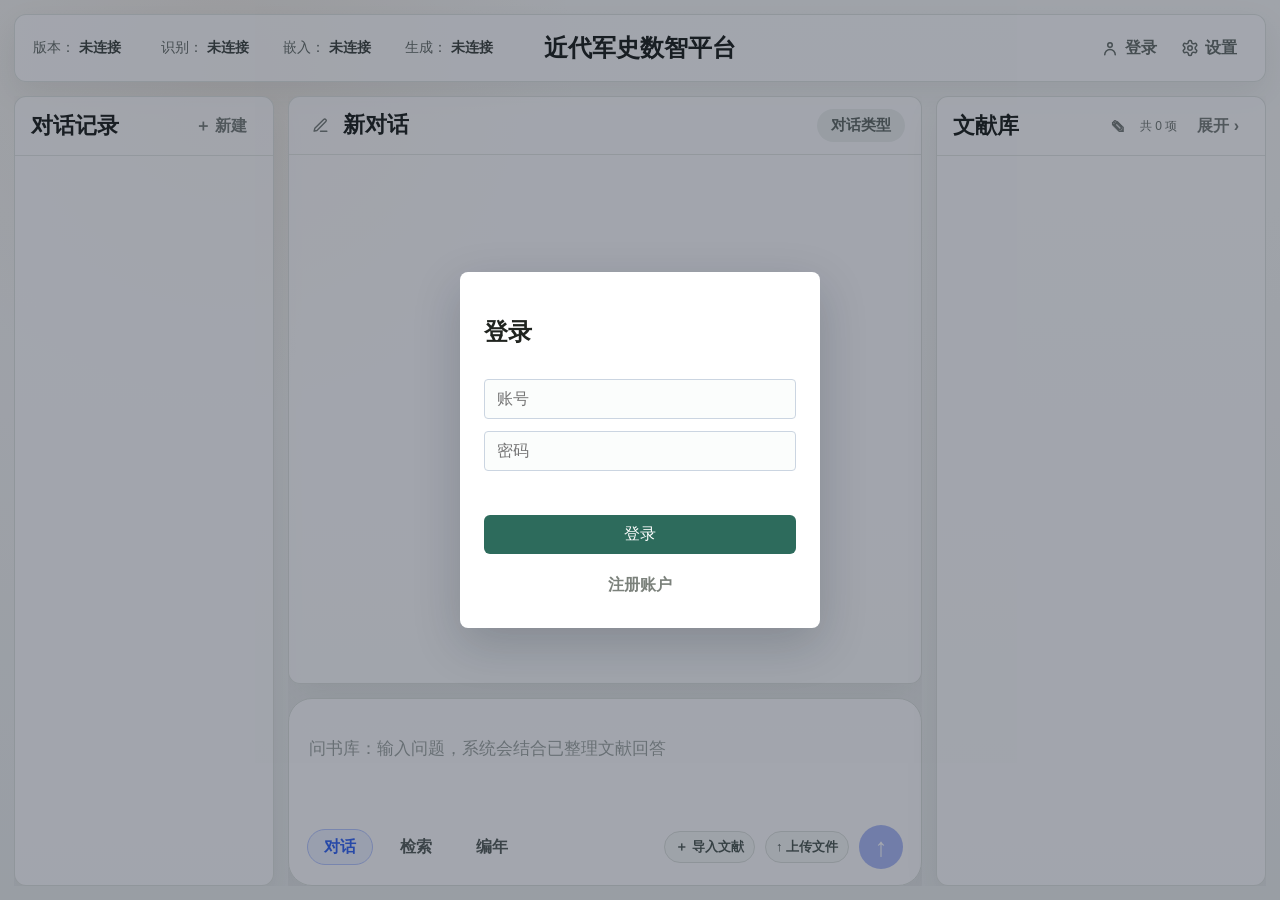
==== commit 8d01eb2d: "文件夹嵌套5" ====
--- a/html/index.html
+++ b/html/index.html
@@ -105,8 +105,12 @@
 
             <aside class="home-sidebar library-sidebar" aria-label="书库">
               <div class="sidebar-heading">
-                <h2><span id="shelf-title">文献库</span><span class="sidebar-count" id="document-count">共 0 项</span></h2>
-                <button class="ghost-link" id="jump-documents" type="button">全部 ›</button>
+                <h2><span id="shelf-title">文献库</span></h2>
+                <div class="sidebar-shelf-actions">
+                  <button class="ghost-link shelf-rename-current" id="rename-shelf-folder" type="button" aria-label="重命名当前文件夹">✎</button>
+                  <span class="sidebar-count" id="document-count">共 0 项</span>
+                  <button class="ghost-link" id="jump-documents" type="button">展开 ›</button>
+                </div>
               </div>
               <div id="document-shelf-slot" data-list-id="document-list" data-stage-class="shelf-stage"></div>
             </aside>
--- a/styles.css
+++ b/styles.css
@@ -3031,12 +3031,36 @@
 .sidebar-heading h2 {
   display: flex;
   flex: 1 1 auto;
-  align-items: baseline;
-  gap: 8px;
+  align-items: center;
   min-width: 0;
   margin: 0;
   font-size: 22px;
   line-height: 1.2;
+}
+
+/* 拼在图标题行右侧：先计数、再「展开」，两个都在这一行垂直居中。 */
+.sidebar-shelf-actions {
+  display: flex;
+  flex: 0 0 auto;
+  align-items: center;
+  gap: 10px;
+}
+
+/* 标题行的「重命名当前文件夹」按钮。 */
+.shelf-rename-current {
+  flex: 0 0 auto;
+  padding: 2px 4px;
+  font-size: 15px;
+  line-height: 1;
+}
+
+/* 文献库页顶栏右侧：重命名按钮 + 计数。 */
+.documents-actions {
+  display: flex;
+  align-items: center;
+  justify-self: end;
+  gap: 10px;
+  min-width: 0;
 }
 
 /* 标题里的文件夹层级：整条放不下时由 renderShelfTitle 折叠成「››最后一层」，这里只负责尾部省略。 */
@@ -3048,17 +3072,12 @@
   white-space: nowrap;
 }
 
-.sidebar-heading h2 .sidebar-count {
-  flex: 0 0 auto;
-  margin-left: 0;
-}
-
 .sidebar-count {
   display: inline;
-  margin-left: 8px;
   color: var(--muted);
   font-size: 12px;
   line-height: 1.25;
+  white-space: nowrap;
 }
 
 .conversation-list {
@@ -3770,6 +3789,7 @@
     overflow: hidden;
   }
 
+  .documents-actions,
   .documents-count,
   .documents-nav {
     justify-self: center;
@@ -4215,40 +4235,12 @@
 
 
 /* Shared personal bookshelf folders. */
-.shelf-stage .shelf-toolbar {
-  position: sticky;
-  top: 0;
-  z-index: 4;
-  padding: 5px 0;
-  background: #fbfcf9f5;
-  border-radius: 8px;
-}
 .book-card[data-shelf-key] {
   cursor: grab;
   touch-action: none;
   user-select: none;
 }
 
-.shelf-toolbar {
-  display: flex;
-  flex-wrap: wrap;
-  align-items: center;
-  justify-content: flex-end;
-  gap: 8px 12px;
-  margin: 0 0 8px;
-}
-.shelf-toolbar[hidden] { display: none; }
-
-.shelf-folder-actions {
-  display: flex;
-  align-items: center;
-  flex-wrap: wrap;
-  gap: 6px;
-  min-width: 0;
-}
-.shelf-folder-actions [hidden] { display: none; }
-
-.shelf-toolbar button,
 .shelf-name-actions button {
   padding: 7px 10px;
   border: 1px solid #dce2d9;
@@ -4259,8 +4251,6 @@
   font-size: 12px;
   cursor: pointer;
 }
-
-.shelf-toolbar button:hover { background: #eef3ea; }
 
 .folder-cover {
   display: flex;
@@ -4369,13 +4359,13 @@
   max-width: 100%;
   min-width: 0;
 }
-/* 名字右对齐（紧贴改名按钮），单行显示，放不下时省略号正好落在按钮前面。 */
+/* 名字左对齐，占满除按钮外的剩余宽度；单行显示，放不下时省略号正好落在按钮前面。 */
 .folder-card .folder-name {
   display: block;
   flex: 1 1 auto;
   min-width: 0;
   overflow: hidden;
-  text-align: right;
+  text-align: left;
   text-overflow: ellipsis;
   white-space: nowrap;
 }
@@ -4384,13 +4374,6 @@
   outline-offset: 2px;
   background: #e7eedb;
   box-shadow: 0 8px 24px #476a3c30;
-}
-.shelf-empty {
-  grid-column: 1 / -1;
-  margin: 0;
-  color: var(--muted);
-  font-size: 13px;
-  line-height: 1.7;
 }
 .library-sidebar .folder-cover,
 .documents-stage .folder-cover {
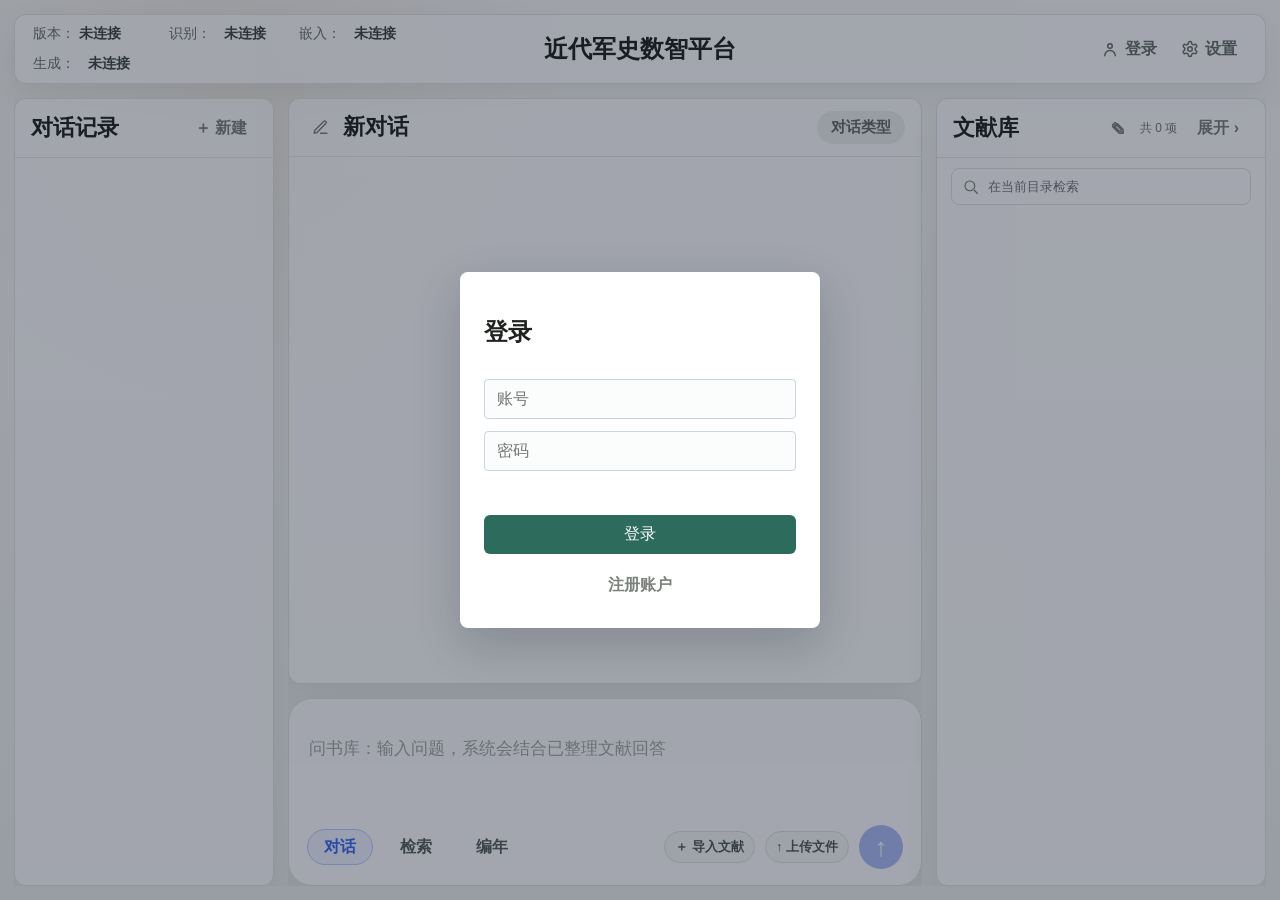
==== commit 099c8670: "5" ====
--- a/html/index.html
+++ b/html/index.html
@@ -16,9 +16,18 @@
                 版本：<b id="version-service-status" class="service-warn">检查中</b>
                 <button class="status-action hidden" id="version-update-button" type="button">更新</button>
               </span>
-              <span class="service-item">识别：<b id="ocr-service-status" class="service-warn">未连接</b></span>
-              <span class="service-item">嵌入：<b id="embedding-service-status" class="service-warn">未连接</b></span>
-              <span class="service-item">生成：<b id="llm-service-status" class="service-warn">未连接</b></span>
+              <span class="service-item">
+                <span class="service-label">识别：</span><b id="ocr-service-status" class="service-warn">未连接</b>
+                <small class="service-target" id="ocr-service-target"></small>
+              </span>
+              <span class="service-item">
+                <span class="service-label">嵌入：</span><b id="embedding-service-status" class="service-warn">未连接</b>
+                <small class="service-target" id="embedding-service-target"></small>
+              </span>
+              <span class="service-item">
+                <span class="service-label">生成：</span><b id="llm-service-status" class="service-warn">未连接</b>
+                <small class="service-target" id="llm-service-target"></small>
+              </span>
             </div>
             <div class="status-title">
               <p class="eyebrow" id="home-site-title">近代军史数智平台</p>
--- a/styles.css
+++ b/styles.css
@@ -284,7 +284,41 @@
 
 .reader-search-panel .section-heading { margin-bottom: 0; }
 .reader-search-form { display: flex; gap: 8px; }
-.reader-search-form input { min-width: 0; width: 100%; padding: 5px 9px; font-size: 14px; border: 1px solid var(--line); border-radius: 6px; background: var(--surface); }
+/* 放大镜 + 输入框同处一个描边框内：边框、圆角、焦点环都画在容器上，
+   内层 input 去边框去背景，避免出现「框中框」 */
+.reader-search-field {
+  flex: 1 1 auto;
+  display: flex;
+  align-items: center;
+  gap: 6px;
+  min-width: 0;
+  min-height: 30px;
+  padding: 0 9px;
+  border: 1px solid var(--line);
+  border-radius: 6px;
+  background: var(--surface);
+  color: var(--muted);
+  transition: border-color 0.15s ease;
+}
+.reader-search-field:hover { border-color: #bac7c0; }
+/* 焦点环画在容器上（与全局 input:focus 的三黄色描边一致），内层 input 不再画 */
+.reader-search-field:focus-within { border-color: var(--focus); outline: 3px solid rgba(209, 154, 56, 0.28); outline-offset: 2px; }
+.reader-search-icon { flex: 0 0 auto; width: 15px; height: 15px; }
+.reader-search-field:focus-within .reader-search-icon { color: var(--primary); }
+.reader-search-field input {
+  flex: 1 1 auto;
+  min-width: 0;
+  width: 100%;
+  padding: 0;
+  border: 0;
+  border-radius: 0;
+  background: transparent;
+  font-size: 14px;
+}
+.reader-search-field input:focus,
+.reader-search-field input:focus-visible { outline: none; }
+/* 保留浏览器自带的搜索清除按钮（输入非空时出现），只把它的边距压掉 */
+.reader-search-field input::-webkit-search-cancel-button { margin-right: 0; }
 .reader-search-form button { flex-shrink: 0; min-height: 30px; padding: 4px 14px; font-size: 14px; }
 .reader-search-status { margin: 0; color: var(--muted); font-size: 12px; line-height: 1.6; overflow-wrap: anywhere; }
 .reader-search-status { max-height: 100px; overflow: auto; flex-shrink: 0; }
@@ -1454,6 +1488,26 @@
   stroke: var(--primary);
 }
 
+/* 正在处理该页的阶段：小圆弧转圈，表示「这一页在此阶段进行中」 */
+.progress-stage-ring-item.is-active .progress-ring svg {
+  animation: progress-ring-spin 1.4s linear infinite;
+}
+
+.progress-stage-ring-item.is-active .progress-ring-label {
+  color: var(--primary);
+}
+
+@keyframes progress-ring-spin {
+  from { transform: rotate(-90deg); }
+  to { transform: rotate(270deg); }
+}
+
+@media (prefers-reduced-motion: reduce) {
+  .progress-stage-ring-item.is-active .progress-ring svg {
+    animation: none;
+  }
+}
+
 .progress-ring-label {
   position: relative;
   z-index: 1;
@@ -1565,6 +1619,79 @@
 .shelf-stage {
   position: relative;
   padding-bottom: 26px;
+}
+
+.shelf-search {
+  position: sticky;
+  top: 0;
+  z-index: 2;
+  display: flex;
+  align-items: center;
+  gap: 8px;
+  margin-bottom: 18px;
+  padding: 8px 10px;
+  border: 1px solid var(--line);
+  border-radius: 8px;
+  background: var(--surface);
+  color: var(--muted);
+}
+
+.shelf-search:focus-within {
+  border-color: var(--accent);
+}
+
+.shelf-search svg {
+  width: 18px;
+  height: 18px;
+  flex: 0 0 auto;
+}
+
+.shelf-search input {
+  flex: 1 1 auto;
+  min-width: 0;
+  width: 100%;
+  padding: 2px 0;
+  border: 0;
+  border-radius: 0;
+  outline: none;
+  background: transparent;
+  font-size: 13px;
+}
+
+.shelf-search input:focus {
+  outline: none;
+}
+
+.shelf-search input::-webkit-search-cancel-button {
+  -webkit-appearance: none;
+}
+
+/* × 清空按钮只在有输入时显示（JS 切 hidden），所以它不能比静态子元素高
+   （svg 18px / input 行盒 19px），否则按钮一出现整行就从 37px 撑到 42px，
+   下方内容整块下移。尺寸必须保持 ≤ 19px。 */
+.shelf-search button {
+  flex: 0 0 auto;
+  width: 18px;
+  height: 18px;
+  padding: 0;
+  border-radius: 4px;
+  background: transparent;
+  color: var(--muted);
+  font-size: 16px;
+  line-height: 1;
+}
+
+.shelf-search button:hover {
+  background: rgba(32, 36, 31, 0.06);
+}
+
+.shelf-search-empty {
+  grid-column: 1 / -1;
+}
+
+.document-list[data-search-query]:not([data-search-query=""]) .book-card[data-document-id] {
+  cursor: pointer;
+  touch-action: auto;
 }
 
 .document-list {
@@ -1791,6 +1918,11 @@
 .book-card.is-upload-failed .book-pages {
   color: var(--accent);
   font-weight: 700;
+}
+
+/* 下载副本正在后台重建索引：文献已可用，只提示进度，不遮封面也不拦进入阅读页 */
+.book-card.is-preparing .book-pages {
+  color: var(--primary);
 }
 
 .upload-toast {
@@ -2546,23 +2678,50 @@
   flex-wrap: wrap;
   align-items: center;
   justify-content: flex-start;
-  gap: 10px;
+  gap: 12px 18px;
   min-width: 0;
   color: #69716a;
   font-size: 14px;
   white-space: nowrap;
 }
 
+/* 标签与状态同一行；已连接时模型名对齐到状态下方，未连接保持单行。 */
 .service-item {
+  display: inline-grid;
+  grid-template-columns: auto auto;
+  align-items: center;
+  column-gap: 4px;
+  flex: 0 0 auto;
+  min-width: 112px;
+}
+
+.service-label {
+  grid-column: 1;
+  /* 标签跨两行并保持垂直居中：后面一行或两行都不影响它的位置。 */
+  grid-row: 1 / span 2;
+}
+
+/* 第二行：这一项实际用的模型，与状态文字对齐。 */
+.service-target {
+  grid-column: 2;
+  margin-top: 1px;
+  max-width: 100%;
+  overflow: hidden;
+  color: #8a938b;
+  font-size: 11px;
+  line-height: 1.35;
+  text-overflow: ellipsis;
+}
+
+.service-target:empty {
+  display: none;
+}
+
+.service-item-version {
   display: inline-flex;
-  flex: 0 0 112px;
-  align-items: center;
-  gap: 4px;
-  min-width: 112px;
-}
-
-.service-item-version {
   flex-basis: 118px;
+  flex-direction: row;
+  align-items: center;
   min-width: 118px;
 }
 
@@ -4494,3 +4653,59 @@
   text-overflow: ellipsis;
   white-space: nowrap;
 }
+
+/* Reader inline figures, tables, highlights, and visual catalog. */
+.reader-content-text { white-space: pre-wrap; }
+.reader-visual { position: relative; display: block; margin: 1.25rem 0; padding: .75rem; border: 1px solid var(--border-color, #ddd6c7); border-radius: .5rem; background: var(--panel-bg, #fffdf7); white-space: normal; }
+.reader-visual > img { display: block; max-width: 100%; height: auto; margin: auto; }
+.reader-visual-caption { margin: .6rem 0; white-space: pre-wrap; line-height: 1.6; color: var(--muted-color, #675f53); }
+.reader-visual-caption:empty { display: none; }
+.reader-visual-table-scroll { overflow-x: auto; }
+.reader-visual-table { width: 100%; border-collapse: collapse; white-space: pre-wrap; font-size: inherit; }
+.reader-visual-table th, .reader-visual-table td { padding: .45rem .65rem; border: 1px solid #bcb4a5; vertical-align: top; text-align: start; }
+.reader-visual-enlarge { display: block; margin: .6rem 0 0 auto; }
+.reader-visual-unavailable { color: #786f60; }
+.reader-visual.is-active, .reader-visual-caption.is-active { outline: 2px solid #a57525; outline-offset: 2px; }
+.reader-visual.is-selected, .reader-visual-caption.is-selected { box-shadow: 0 0 0 2px #b18c48; }
+.reader-image-frame { position: relative; }
+.reader-visual-overlay { position: absolute; inset: 0; width: 100%; height: 100%; pointer-events: none; z-index: 2; }
+.reader-visual-region { fill: transparent; stroke: transparent; stroke-width: 2; vector-effect: non-scaling-stroke; pointer-events: all; cursor: pointer; }
+.reader-visual-region.is-active, .reader-visual-region:focus-visible { fill: rgb(197 146 50 / 22%); stroke: #ac7b25; outline: none; }
+.reader-visual-region.is-selected { stroke: #8d631b; fill: rgb(197 146 50 / 14%); }
+.reader-visual-dialog { width: min(94vw, 90rem); max-width: 94vw; max-height: 92vh; padding: 1rem; overflow: auto; border: 1px solid #bcb4a5; border-radius: .5rem; background: #fffdf7; color: #302b23; }
+.reader-visual-dialog::backdrop { background: rgb(0 0 0 / 60%); }
+.reader-visual-dialog .reader-visual { margin-top: .5rem; }
+.reader-visual-dialog .reader-visual > img { max-height: none; }
+.reader-visual-dialog-close { display: block; margin-left: auto; }
+.reader-visual-catalog-toggle { cursor: pointer; white-space: nowrap; }
+.reader-visual-catalog-toggle.is-reader-rail-button { position: absolute; top: 3.25rem; left: .35rem; z-index: 5; writing-mode: vertical-rl; padding: .6rem .4rem; }
+.reader-visual-catalog { position: fixed; z-index: 60; left: 1rem; top: 5rem; width: min(23rem, calc(100vw - 2rem)); max-height: calc(100dvh - 6rem); overflow-y: auto; padding: 1rem; border: 1px solid #d2c8b6; border-radius: .6rem; background: var(--panel-bg, #fffdf7); color: var(--text-color, #302b23); box-shadow: 0 .5rem 2rem rgb(0 0 0 / 18%); }
+.reader-visual-catalog[hidden] { display: none; }
+.reader-visual-catalog-heading { display: flex; align-items: center; justify-content: space-between; gap: 1rem; }
+.reader-visual-catalog-heading h3 { margin: 0; }
+.reader-visual-catalog-status { font-size: .875rem; color: #675f53; }
+.reader-visual-catalog-items { list-style: none; margin: 0; padding: 0; }
+.reader-visual-catalog-item { width: 100%; display: flex; justify-content: space-between; gap: 1rem; padding: .7rem .4rem; border: 0; border-bottom: 1px solid #e2dbce; background: transparent; text-align: start; cursor: pointer; color: inherit; }
+.reader-visual-catalog-item:hover, .reader-visual-catalog-item[aria-current="true"] { background: #eee5d3; }
+.reader-visual-catalog-title { overflow-wrap: anywhere; }
+.reader-visual-catalog-page { flex-shrink: 0; color: #786f60; font-size: .875rem; }
+.reader-visual :focus-visible, .reader-visual-catalog :focus-visible, .reader-visual-catalog-toggle:focus-visible { outline: 2px solid #a57525; outline-offset: 2px; }
+@media (max-width: 600px) { .reader-visual-catalog { top: 4rem; max-height: calc(100dvh - 5rem); } }
+.reader-visual-table[data-border-style="borderless"] th, .reader-visual-table[data-border-style="borderless"] td { border: 0; }
+.reader-visual-enlarge, .reader-visual-dialog-close, .reader-visual-catalog-heading > button,
+.reader-visual-catalog-toggle {
+  border: 1px solid #d2c8b6;
+  border-radius: .4rem;
+  background: #f8f6ef;
+  color: #675f53;
+  font: inherit;
+  font-size: .85rem;
+  line-height: 1.4;
+  padding: .35rem .6rem;
+  cursor: pointer;
+}
+.reader-visual-enlarge:hover, .reader-visual-dialog-close:hover,
+.reader-visual-catalog-heading > button:hover,
+.reader-visual-catalog-toggle:hover { background: #eee5d3; color: #302b23; }
+.reader-visual-catalog-toggle.is-reader-rail-button { padding: .6rem .4rem; }
+.reader-visual-placement-status { margin: .5rem 0 0; color: #786f60; font-size: .85rem; }
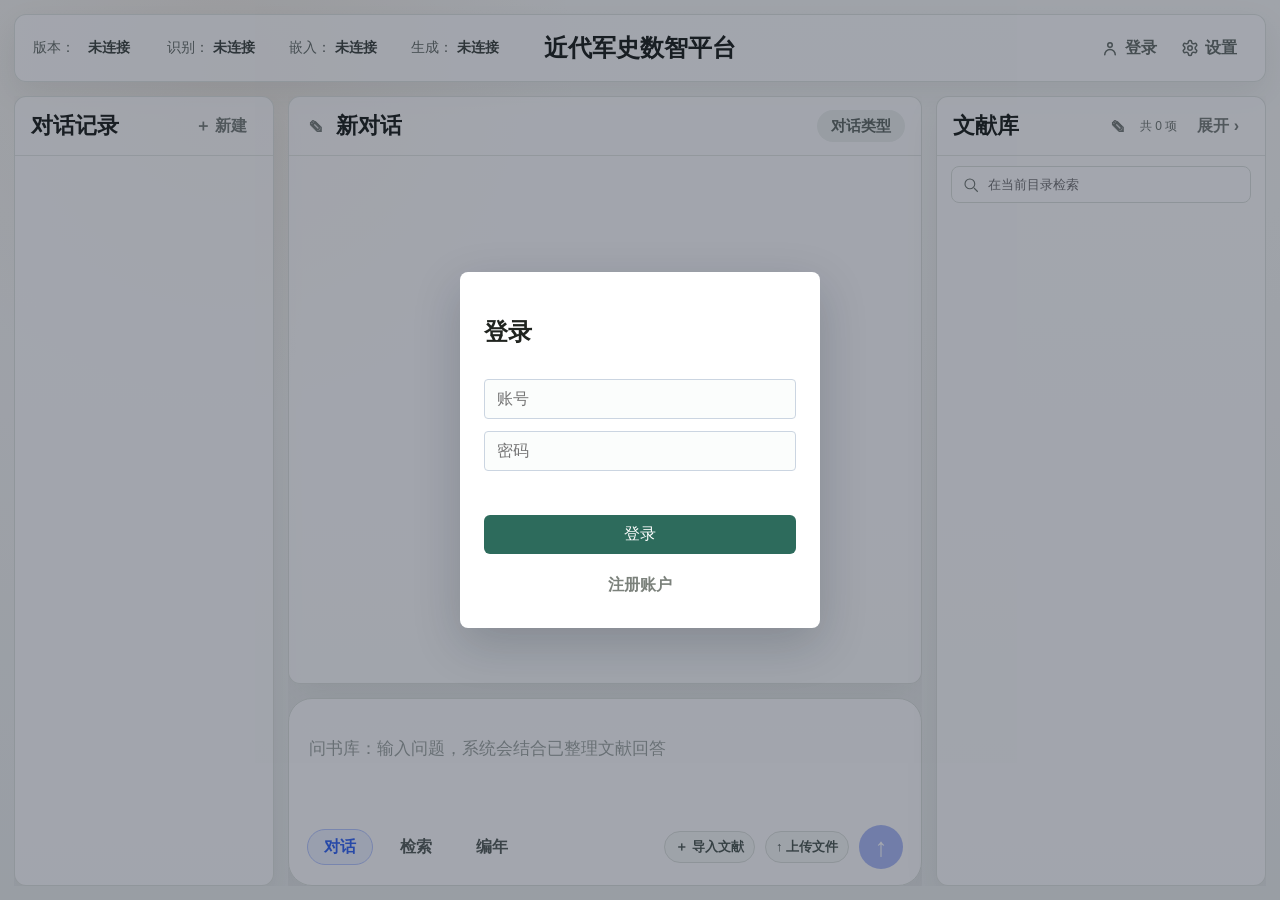
==== commit d7d845dc: "10" ====
--- a/html/index.html
+++ b/html/index.html
@@ -57,14 +57,9 @@
               <section class="message-panel" aria-label="书库问答消息">
                 <div class="message-head">
                   <div class="message-title">
-                    <button class="chat-title-edit" id="edit-chat-title" type="button" title="修改标题" aria-label="修改对话标题">
-                      <svg class="icon-pencil" aria-hidden="true" viewBox="0 0 24 24">
-                        <path d="M12 20h9"></path>
-                        <path d="M16.5 3.5a2.12 2.12 0 0 1 3 3L7 19l-4 1 1-4Z"></path>
-                      </svg>
-                      <svg class="icon-check" aria-hidden="true" viewBox="0 0 24 24">
-                        <path d="M20 6 9 17l-5-5"></path>
-                      </svg>
+                    <button class="ghost-link chat-title-edit" id="edit-chat-title" type="button" aria-label="修改对话标题">
+                      <span class="icon-pencil" aria-hidden="true">✎</span>
+                      <span class="icon-check" aria-hidden="true">✓</span>
                     </button>
                     <h2 id="chat-title">新对话</h2>
                     <input class="chat-title-input hidden" id="chat-title-input" type="text" maxlength="120" autocomplete="off" aria-label="对话标题" />
--- a/styles.css
+++ b/styles.css
@@ -169,13 +169,93 @@
   margin-bottom: 0;
 }
 
-.file-picker-row {
-  justify-items: stretch;
-}
-
-.file-picker-row input {
-  width: 100%;
-  text-align: center;
+/* 文件选择：原生控件只保留功能（不显示「未选择任何文件」原生提示），外观全部自绘。 */
+.file-picker {
+  position: relative;
+  display: block;
+  cursor: pointer;
+}
+
+.file-picker input {
+  position: absolute;
+  width: 1px;
+  height: 1px;
+  padding: 0;
+  border: 0;
+  opacity: 0;
+  overflow: hidden;
+  clip-path: inset(50%);
+}
+
+.file-picker input:focus,
+.file-picker input:focus-visible {
+  outline: none;
+}
+
+.file-picker-face {
+  display: flex;
+  align-items: center;
+  gap: 10px;
+  min-height: 44px;
+  padding: 6px 8px;
+  border: 1px dashed #cdd8d2;
+  border-radius: 8px;
+  background: #f8fbf9;
+  transition: border-color 0.15s ease, background 0.15s ease;
+}
+
+.file-picker:hover .file-picker-face {
+  border-color: #a9bdb4;
+  background: #fff;
+}
+
+.file-picker:focus-within .file-picker-face {
+  border-color: var(--focus);
+  background: #fff;
+  box-shadow: 0 0 0 3px rgba(209, 154, 56, 0.18);
+}
+
+.file-picker-button {
+  display: inline-flex;
+  flex: 0 0 auto;
+  align-items: center;
+  gap: 6px;
+  min-height: 32px;
+  padding: 0 14px;
+  border-radius: 6px;
+  background: var(--primary);
+  color: #fff;
+  font-size: 14px;
+  font-weight: 700;
+  transition: background 0.15s ease;
+}
+
+.file-picker:hover .file-picker-button {
+  background: var(--primary-dark);
+}
+
+.file-picker-button svg {
+  width: 15px;
+  height: 15px;
+  fill: none;
+  stroke: currentColor;
+  stroke-width: 2;
+  stroke-linecap: round;
+  stroke-linejoin: round;
+}
+
+.file-picker-name {
+  min-width: 0;
+  overflow: hidden;
+  color: var(--muted);
+  font-size: 13px;
+  text-overflow: ellipsis;
+  white-space: nowrap;
+}
+
+/* 未选择文件时不显示任何提示文本。 */
+.file-picker-name:empty {
+  display: none;
 }
 
 .info-field {
@@ -2678,7 +2758,7 @@
   flex-wrap: wrap;
   align-items: center;
   justify-content: flex-start;
-  gap: 12px 18px;
+  gap: 8px 28px;
   min-width: 0;
   color: #69716a;
   font-size: 14px;
@@ -2692,7 +2772,6 @@
   align-items: center;
   column-gap: 4px;
   flex: 0 0 auto;
-  min-width: 112px;
 }
 
 .service-label {
@@ -2719,10 +2798,9 @@
 
 .service-item-version {
   display: inline-flex;
-  flex-basis: 118px;
   flex-direction: row;
   align-items: center;
-  min-width: 118px;
+  gap: 4px;
 }
 
 .status-title {
@@ -3144,6 +3222,15 @@
   opacity: 0.72;
 }
 
+/* 版本项：状态文字与「更新」按钮等宽，两种状态切换时后面的项不会左右跳动。 */
+.service-item-version > b,
+.service-item-version > .status-action {
+  box-sizing: border-box;
+  width: 60px;
+  min-width: 60px;
+  text-align: center;
+}
+
 .home-board {
   display: grid;
   grid-template-columns: 260px minmax(0, 1fr) 330px;
@@ -3306,7 +3393,8 @@
   line-height: 1.35;
 }
 
-.message-head span {
+/* 只作用于标题行右侧的「对话类型」提示，别把按钮里的图标 span 也画成胶囊。 */
+.message-head > span {
   flex: 0 0 auto;
   padding: 7px 14px;
   border-radius: 999px;
@@ -3382,16 +3470,12 @@
   min-width: 0;
 }
 
+/* 与书架标题行的「重命名当前文件夹」按钮（.ghost-link.shelf-rename-current）保持一致。 */
 .chat-title-edit {
-  width: 30px;
-  height: 30px;
   flex: 0 0 auto;
-  padding: 0;
-  border: 0;
-  border-radius: 8px;
-  background: transparent;
-  color: #7b817b;
-  cursor: pointer;
+  padding: 2px 4px;
+  font-size: 15px;
+  line-height: 1;
 }
 
 .chat-title-edit.hidden,
@@ -3399,24 +3483,16 @@
   display: none;
 }
 
-.chat-title-edit:hover {
-  background: rgba(32, 36, 31, 0.06);
-  color: #34734a;
+.chat-title-edit:disabled,
+.chat-title-edit:disabled:hover {
+  background: transparent;
+  color: #c6cbc6;
+  cursor: default;
 }
 
 .chat-title-edit.editing {
-  background: #e3eee5;
-  color: #34734a;
-}
-
-.chat-title-edit svg {
-  width: 17px;
-  height: 17px;
-  fill: none;
-  stroke: currentColor;
-  stroke-width: 2;
-  stroke-linecap: round;
-  stroke-linejoin: round;
+  background: rgba(32, 36, 31, 0.09);
+  color: #3f4a41;
 }
 
 .chat-title-edit .icon-check {
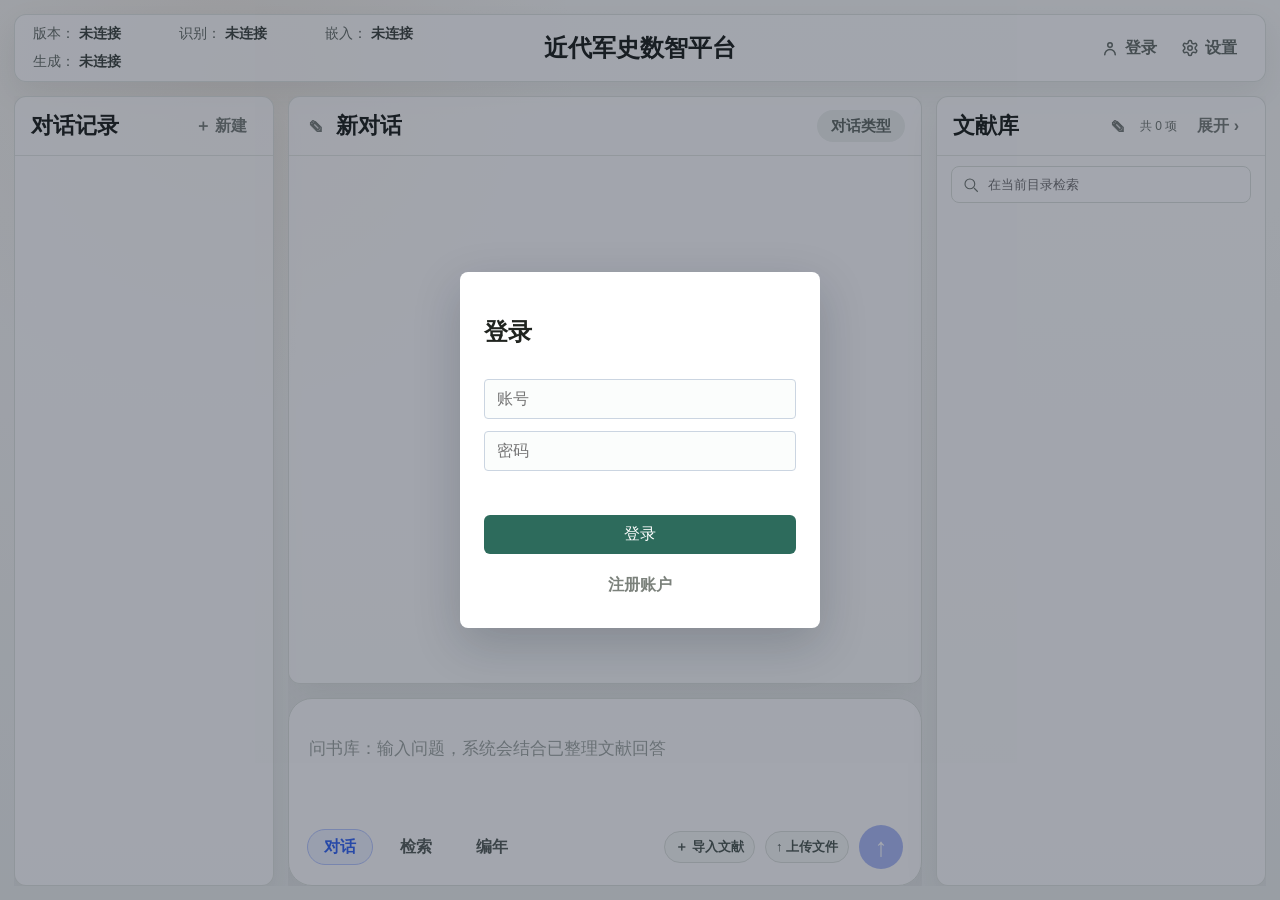
==== commit f6cd169f: "1" ====
--- a/html/index.html
+++ b/html/index.html
@@ -18,15 +18,12 @@
               </span>
               <span class="service-item">
                 <span class="service-label">识别：</span><b id="ocr-service-status" class="service-warn">未连接</b>
-                <small class="service-target" id="ocr-service-target"></small>
               </span>
               <span class="service-item">
                 <span class="service-label">嵌入：</span><b id="embedding-service-status" class="service-warn">未连接</b>
-                <small class="service-target" id="embedding-service-target"></small>
               </span>
               <span class="service-item">
                 <span class="service-label">生成：</span><b id="llm-service-status" class="service-warn">未连接</b>
-                <small class="service-target" id="llm-service-target"></small>
               </span>
             </div>
             <div class="status-title">
@@ -89,7 +86,6 @@
                   </div>
                   <p class="reference-scope-status hidden" id="reference-scope-status" role="status"></p>
                   <p class="reference-scope-status hidden" id="conversation-attachment-status" role="status"></p>
-                  <label class="sr-only" for="search-input">输入检索词或编年主题</label>
                   <textarea id="search-input" rows="3" placeholder="问书库：输入问题，系统会结合已整理文献回答"></textarea>
                   <input id="chronicle-topic" type="hidden" />
                   <div class="smart-actions">
@@ -124,13 +120,9 @@
     </div>
 
     <div id="delete-fragment-slot" data-title="删除内容"></div>
-
     <div id="settings-fragment-slot"></div>
-
     <div id="reference-documents-fragment-slot"></div>
-
     <div id="share-fragment-slot"></div>
-
     <div id="registration-fragment-slot"></div>
     <script src="../js/bootstrap.js"></script>
   </body>
--- a/styles.css
+++ b/styles.css
@@ -124,7 +124,6 @@
   grid-area: 1 / 3;
 }
 
-/* 内容栏占第二行 */
 .reader-original-panel {
   grid-area: 2 / 1;
 }
@@ -158,9 +157,7 @@
   padding: 20px;
 }
 
-.form-panel,
-.transcription-panel,
-.original-panel {
+.form-panel {
   display: grid;
   gap: 14px;
 }
@@ -169,14 +166,32 @@
   margin-bottom: 0;
 }
 
-/* 文件选择：原生控件只保留功能（不显示「未选择任何文件」原生提示），外观全部自绘。 */
+/* 文件选择：原生控件只保留功能（不显示「未选择任何文件」原生提示），外观全部自绘。
+   只有绿色按钮是可点的 label，虚线外框不响应点击/悬停，且只框住待合并文件列表。 */
+.file-picker-field {
+  min-width: 0;
+  position: relative;
+  display: grid;
+  gap: 8px;
+}
+
 .file-picker {
-  position: relative;
-  display: block;
-  cursor: pointer;
-}
-
-.file-picker input {
+  min-width: 0;
+  display: flex;
+  flex-direction: column;
+  gap: 0;
+  padding: 2px 8px;
+  border: 1px dashed #cdd8d2;
+  border-radius: 8px;
+  background: #f8fbf9;
+}
+
+/* 没有待合并文件时不留空框。 */
+.file-picker:not(:has(.file-upload-row)) {
+  display: none;
+}
+
+.file-picker-field input {
   position: absolute;
   width: 1px;
   height: 1px;
@@ -187,32 +202,9 @@
   clip-path: inset(50%);
 }
 
-.file-picker input:focus,
-.file-picker input:focus-visible {
+.file-picker-field input:focus,
+.file-picker-field input:focus-visible {
   outline: none;
-}
-
-.file-picker-face {
-  display: flex;
-  align-items: center;
-  gap: 10px;
-  min-height: 44px;
-  padding: 6px 8px;
-  border: 1px dashed #cdd8d2;
-  border-radius: 8px;
-  background: #f8fbf9;
-  transition: border-color 0.15s ease, background 0.15s ease;
-}
-
-.file-picker:hover .file-picker-face {
-  border-color: #a9bdb4;
-  background: #fff;
-}
-
-.file-picker:focus-within .file-picker-face {
-  border-color: var(--focus);
-  background: #fff;
-  box-shadow: 0 0 0 3px rgba(209, 154, 56, 0.18);
 }
 
 .file-picker-button {
@@ -227,11 +219,17 @@
   color: #fff;
   font-size: 14px;
   font-weight: 700;
+  cursor: pointer;
   transition: background 0.15s ease;
 }
 
-.file-picker:hover .file-picker-button {
+.file-picker-button:hover {
   background: var(--primary-dark);
+}
+
+/* 键盘聚焦到隐藏的原生控件时才给按钮画焦点环（鼠标点开不画），外框始终原样。 */
+.file-picker-field:has(input:focus-visible) .file-picker-button {
+  box-shadow: 0 0 0 3px rgba(209, 154, 56, 0.28);
 }
 
 .file-picker-button svg {
@@ -245,6 +243,7 @@
 }
 
 .file-picker-name {
+  flex: 1 1 0;
   min-width: 0;
   overflow: hidden;
   color: var(--muted);
@@ -253,9 +252,140 @@
   white-space: nowrap;
 }
 
-/* 未选择文件时不显示任何提示文本。 */
-.file-picker-name:empty {
+.file-picker-toolbar {
+  display: flex;
+  align-items: center;
+  gap: 12px;
+  width: 100%;
+  min-height: 32px;
+}
+
+.file-picker-hint {
+  color: var(--muted);
+  font-size: 12px;
+}
+
+.upload-file-list {
+  width: 100%;
+  min-width: 0;
+  margin: 0;
+  padding: 0;
+  list-style: none;
+}
+
+.file-upload-row {
+  display: flex;
+  align-items: center;
+  gap: 8px;
+  min-width: 0;
+  padding: 1px 0;
+  border-top: 1px solid var(--line);
+}
+
+.file-upload-row:first-child {
+  border-top: 0;
+}
+
+.file-upload-drag {
+  flex: 0 0 auto;
+  padding: 2px 3px;
+  border: 0;
+  background: transparent;
+  color: var(--muted);
+  font-size: 16px;
+  line-height: 1;
+  cursor: grab;
+}
+
+.file-upload-drag:active {
+  cursor: grabbing;
+}
+
+.file-upload-row.is-dragging {
+  opacity: .5;
+}
+
+.file-upload-row.is-drop-target {
+  background: #e8f1ed;
+}
+
+.file-upload-controls {
+  display: flex;
+  align-items: center;
+  gap: 10px;
+  flex: 0 0 auto;
+  margin-left: auto;
+}
+
+.file-upload-remove {
+  border: 0;
+  background: transparent;
+  color: #c43838;
+  padding: 2px;
+  font-size: 20px;
+  line-height: 1;
+  cursor: pointer;
+}
+
+.file-upload-status {
+  display: grid;
+  place-items: center;
+  width: 96px;
+  height: 24px;
+  flex: 0 0 96px;
+  font-size: 13px;
+}
+
+.file-upload-meter {
+  display: flex;
+  align-items: center;
+  width: 100%;
+  height: 100%;
+}
+
+.file-upload-meter progress {
+  appearance: none;
+  display: block;
+  width: 100%;
+  height: 8px;
+  border: 0;
+  border-radius: 999px;
+  overflow: hidden;
+  background: #e0e9e4;
+  accent-color: var(--primary);
+}
+
+.file-upload-meter progress::-webkit-progress-bar {
+  border-radius: 999px;
+  background: #e0e9e4;
+}
+
+.file-upload-meter progress::-webkit-progress-value {
+  border-radius: 999px;
+  background: var(--primary);
+}
+
+.file-upload-meter progress::-moz-progress-bar {
+  border-radius: 999px;
+  background: var(--primary);
+}
+
+.file-upload-failed, .registration-error {
+  color: #c43838;
+}
+
+.registration-error:empty {
   display: none;
+}
+
+#document-form button:disabled {
+  opacity: .5;
+  cursor: default;
+}
+
+.file-picker-field:has(#file-input:disabled) .file-picker-button {
+  opacity: .5;
+  cursor: default;
 }
 
 .info-field {
@@ -299,7 +429,6 @@
   font-weight: 700;
 }
 
-.form-help,
 .meta-line,
 .result-item p {
   margin: 0;
@@ -544,28 +673,28 @@
   gap: 8px;
 }
 
-/* 信息栏编辑态：去掉输入框自带的边框与内边距，让它的高度与只读文字行完全一致
-   （切换编辑态时行高、整个面板高度都不变）；可编辑感用底色 + 内阴影表达，
-   hover/focus 都不影响布局。 */
+/* 信息栏编辑态：输入框完全不可见，外观与只读文字行一致（相同的字号/行高/左边缘），
+   只保留光标与文字本身。不加底色、不加边框、hover/focus 都不改变外观，
+   因此切换编辑态时行高与整个面板高度都不变。 */
 #reader-document-detail .reader-detail-input {
   width: 100%;
-  padding: 0 4px;
+  padding: 0;
   border: 0;
-  border-radius: 4px;
-  background: var(--surface-2);
+  border-radius: 0;
+  background: transparent;
   color: var(--text);
   font: inherit;
   line-height: normal;
-}
-
-#reader-document-detail .reader-detail-input:hover {
-  background: #e6eeea;
-}
-
-#reader-document-detail .reader-detail-input:focus {
+  caret-color: var(--primary);
+}
+
+#reader-document-detail .reader-detail-input:hover,
+#reader-document-detail .reader-detail-input:focus,
+#reader-document-detail .reader-detail-input:focus-visible {
   outline: none;
-  background: #f2f8f5;
-  box-shadow: inset 0 0 0 1px var(--primary);
+  border: 0;
+  background: transparent;
+  box-shadow: none;
 }
 
 #reader-document-detail > div {
@@ -609,8 +738,7 @@
 }
 
 .reader-visibility-options {
-  /* 两个选项各占一半宽度（左对齐各自那一格），于是「私密后面的空白」与
-     「公开后面的空白」恒等；原来是 width: max-content，两项挤在左侧、右侧空一大块 */
+  /* 两个选项各占一半宽度（各自左对齐），使「私密」「公开」后的空白一致 */
   display: grid;
   grid-template-columns: repeat(2, minmax(0, 1fr));
   justify-items: start;
@@ -680,14 +808,15 @@
 
 .processing-mode-options {
   display: grid;
-  grid-template-columns: repeat(2, minmax(0, 1fr));
+  /* 「大串小并」里带着页数输入框，给第一列多一点宽度 */
+  grid-template-columns: minmax(0, 1.5fr) minmax(0, 1fr) minmax(0, 1fr);
   gap: 10px;
 }
 
 /* 用 label 前缀提升优先级，避免被全局 label { display: grid } 撑成竖排 */
 label.processing-mode-option {
   position: relative;
-  display: block;
+  display: flex;
   margin: 0;
   cursor: pointer;
   color: var(--text);
@@ -696,7 +825,8 @@
   line-height: 1.4;
 }
 
-.processing-mode-option input {
+/* 只隐藏单选按钮本身，别影响选项内部的数字输入框 */
+.processing-mode-option > input {
   position: absolute;
   width: 1px;
   height: 1px;
@@ -709,22 +839,46 @@
   white-space: nowrap;
 }
 
-.processing-mode-option span {
+.processing-mode-option > span {
+  flex: 1;
   display: flex;
   align-items: center;
   justify-content: center;
-  gap: 7px;
+  gap: 9px;
   padding: 6px 14px;
   border: 1px solid var(--line);
   border-radius: 8px;
   background: #fbfdfc;
   text-align: center;
+  white-space: nowrap;
   transition: border-color 140ms ease, background 140ms ease,
     color 140ms ease, box-shadow 140ms ease, transform 140ms ease;
 }
 
+/* 两行选项：上行标题、下行参数；圆点在左侧与两行整体垂直居中 */
+.processing-mode-text {
+  display: flex;
+  flex-direction: column;
+  align-items: flex-start;
+  gap: 2px;
+  line-height: 1.25;
+}
+
+.processing-mode-text > strong {
+  font-size: 14px;
+  font-weight: 600;
+}
+
+.processing-mode-text > small {
+  display: flex;
+  align-items: center;
+  color: var(--muted);
+  font-size: 12px;
+  font-weight: 600;
+}
+
 /* 常驻的圆形指示器，选中时填充，避免文字左右跳动 */
-.processing-mode-option span::before {
+.processing-mode-option > span::before {
   content: "";
   flex: none;
   width: 14px;
@@ -736,16 +890,16 @@
   transition: border-color 140ms ease, background 140ms ease, box-shadow 140ms ease;
 }
 
-.processing-mode-option:hover span {
+.processing-mode-option:hover > span {
   border-color: var(--primary);
   background: #f2f7f5;
 }
 
-.processing-mode-option:hover span::before {
+.processing-mode-option:hover > span::before {
   border-color: var(--primary);
 }
 
-.processing-mode-option:active span {
+.processing-mode-option:active > span {
   transform: translateY(1px);
 }
 
@@ -768,18 +922,67 @@
   outline-offset: 2px;
 }
 
+/* 每部分页数：缩在「大串小并」选项里，只有选中该项才可编辑 */
+.processing-chunk-size {
+  display: inline-flex;
+  align-items: center;
+  gap: 1px;
+  margin-left: 2px;
+  font-weight: 700;
+  line-height: 1;
+}
+
+.processing-chunk-size em {
+  font-style: normal;
+  opacity: 0.7;
+}
+
+.processing-chunk-size input {
+  width: 2.4em;
+  padding: 0;
+  border: 1px solid transparent;
+  border-radius: 5px;
+  background: transparent;
+  color: inherit;
+  font: inherit;
+  font-variant-numeric: tabular-nums;
+  text-align: center;
+  appearance: textfield;
+  -moz-appearance: textfield;
+}
+
+.processing-chunk-size input::-webkit-outer-spin-button,
+.processing-chunk-size input::-webkit-inner-spin-button {
+  -webkit-appearance: none;
+  margin: 0;
+}
+
+/* 选中「大串小并」后才有输入框的样子 */
+.processing-mode-option > input:checked + span .processing-chunk-size input {
+  border-color: var(--line);
+  background: #fff;
+  color: var(--text);
+}
+
+/* 没选中时就是普通文字，且点击落到整个选项上 */
+.processing-chunk-size input:disabled {
+  color: inherit;
+  -webkit-text-fill-color: currentColor;
+  opacity: 0.75;
+  pointer-events: none;
+}
+
+/* 窄屏改竖排，避免「大串小并 3 页」被挤成单字竖排 */
+@media (max-width: 520px) {
+  .processing-mode-options {
+    grid-template-columns: 1fr;
+  }
+}
+
 textarea {
   resize: vertical;
   min-height: 360px;
   line-height: 1.7;
-}
-
-.layer-textarea {
-  min-height: 160px;
-}
-
-.notes-textarea {
-  min-height: 120px;
 }
 
 input:focus,
@@ -833,11 +1036,6 @@
   margin-bottom: 16px;
 }
 
-.compact-heading {
-  margin-top: 20px;
-  margin-bottom: 12px;
-}
-
 .section-heading h3,
 .form-panel h3 {
   margin: 0;
@@ -850,14 +1048,11 @@
 }
 
 .document-list,
-.page-list,
 .result-list {
   display: grid;
   gap: 10px;
 }
 
-.document-card,
-.page-item,
 .result-item {
   display: flex;
   justify-content: space-between;
@@ -868,16 +1063,6 @@
   background: #fbfdfc;
 }
 
-.page-item {
-  align-items: center;
-}
-
-.page-item.active {
-  border-color: var(--primary);
-  background: #f1f7f4;
-}
-
-.document-card h4,
 .result-item h4 {
   margin: 0 0 6px;
   font-size: 16px;
@@ -887,29 +1072,6 @@
   gap: 8px;
 }
 
-.layer-tools {
-  display: flex;
-  justify-content: flex-end;
-  margin-top: -6px;
-}
-
-.page-image-picker {
-  margin-bottom: 2px;
-}
-
-.original-viewer {
-  display: grid;
-  min-height: 460px;
-  max-height: 70vh;
-  place-items: center;
-  overflow: auto;
-  border: 1px solid var(--line);
-  border-radius: 8px;
-  background: #f8faf9;
-  padding: 12px;
-}
-
-.original-viewer img,
 .reader-original-viewer img {
   max-width: 100%;
   height: auto;
@@ -929,16 +1091,12 @@
   padding: 12px;
 }
 
-.action-row,
-.page-nav-row,
-.reader-nav-row,
-.page-add-row {
+.reader-nav-row {
   display: flex;
   gap: 12px;
   align-items: end;
 }
 
-.page-nav-row,
 .reader-nav-row {
   justify-content: flex-start;
   align-items: center;
@@ -983,22 +1141,6 @@
   white-space: nowrap;
 }
 
-.page-add-row {
-  margin-bottom: 12px;
-}
-
-.page-batch-row {
-  margin-bottom: 12px;
-}
-
-.page-batch-row button {
-  width: 100%;
-}
-
-.page-add-row label {
-  flex: 1;
-}
-
 .empty-state {
   border: 1px dashed #bac7c0;
   border-radius: 8px;
@@ -1011,13 +1153,6 @@
   color: var(--muted);
   font-size: 13px;
   line-height: 38px;
-}
-
-.stream-actions {
-  display: flex;
-  gap: 12px;
-  align-items: center;
-  margin-top: 14px;
 }
 
 /* 与上/下两栏的 .panel 保持同一卡片外观（底色 var(--surface) + 阴影），
@@ -1033,21 +1168,6 @@
   box-shadow: var(--shadow);
 }
 
-.progress-row {
-  display: grid;
-  grid-template-columns: 92px 1fr 86px;
-  gap: 10px;
-  align-items: center;
-}
-
-.progress-label {
-  color: var(--muted);
-  font-size: 13px;
-  white-space: nowrap;
-  overflow: hidden;
-  text-overflow: ellipsis;
-}
-
 .progress-track {
   height: 8px;
   border-radius: 999px;
@@ -1061,17 +1181,6 @@
   border-radius: inherit;
   background: linear-gradient(90deg, var(--primary), #3e8f76);
   transition: width 0.3s ease;
-}
-
-.progress-fill-sub {
-  background: linear-gradient(90deg, var(--gold), #d9a566);
-}
-
-.progress-value {
-  color: var(--text);
-  font-size: 12px;
-  text-align: right;
-  white-space: nowrap;
 }
 
 .reader-original-panel,
@@ -1289,8 +1398,7 @@
   white-space: normal;
 }
 
-/* 编辑态只换配色，不改内边距——原来是 padding: 14px（比只读态 18px 小），
-   内容宽因此多出 8px，进出编辑态时整段文字的换行位置会错位 */
+/* 编辑态只换配色，内边距与只读态一致，避免进出编辑态时换行位置错位 */
 .reader-text.is-editing {
   min-height: 220px;
   border-color: var(--focus);
@@ -1336,13 +1444,8 @@
     grid-template-columns: 1fr;
   }
 
-  .page-item,
   .result-item,
-  .action-row,
-  .page-nav-row,
-  .reader-nav-row,
-  .stream-actions,
-  .page-add-row {
+  .reader-nav-row {
     align-items: stretch;
     flex-direction: column;
   }
@@ -1411,7 +1514,6 @@
 }
 
 .reader-title-block h2,
-.book-meta strong,
 .conversation-item strong,
 .reference-document-option strong,
 .reference-document-option span span,
@@ -1508,7 +1610,7 @@
   font-weight: 700;
 }
 
-/* 四阶段合并进度条：单条轨道，各阶段按流水线顺序分层叠加（沿用旧版两层叠加的做法） */
+/* 四阶段合并进度条：单条轨道，各阶段按流水线顺序分层叠加 */
 .progress-track-main {
   position: relative;
   height: 12px;
@@ -1568,9 +1670,13 @@
   stroke: var(--primary);
 }
 
-/* 正在处理该页的阶段：小圆弧转圈，表示「这一页在此阶段进行中」 */
+/* 正在处理该页、但还没有实测进度：环保持空环，轨道呼吸表示「进行中」（不画假进度弧） */
 .progress-stage-ring-item.is-active .progress-ring svg {
   animation: progress-ring-spin 1.4s linear infinite;
+}
+
+.progress-stage-ring-item.is-active .progress-ring-track {
+  animation: progress-ring-pulse 1.2s ease-in-out infinite;
 }
 
 .progress-stage-ring-item.is-active .progress-ring-label {
@@ -1582,8 +1688,18 @@
   to { transform: rotate(270deg); }
 }
 
+@keyframes progress-ring-pulse {
+  0%, 100% { opacity: 1; }
+  50% { opacity: 0.4; }
+}
+
 @media (prefers-reduced-motion: reduce) {
   .progress-stage-ring-item.is-active .progress-ring svg {
+    animation: none;
+  }
+
+  .progress-stage-ring-item.is-active .progress-ring-track {
+    opacity: 0.55;
     animation: none;
   }
 }
@@ -1656,7 +1772,6 @@
 }
 
 .icon-button,
-.back-button,
 .ghost-link,
 .chip-button,
 .round-send {
@@ -1674,7 +1789,6 @@
 }
 
 .icon-button:hover,
-.back-button:hover,
 .ghost-link:hover {
   background: rgba(32, 36, 31, 0.06);
 }
@@ -1844,8 +1958,7 @@
   text-align: left;
 }
 
-.book-cover,
-.add-document {
+.book-cover {
   aspect-ratio: 0.72;
   width: 100%;
   min-height: 210px;
@@ -1980,24 +2093,6 @@
 .book-pages {
   flex: 0 0 auto;
   text-align: right;
-}
-
-/* 上传中的文献卡：显示「上传原件 42%」并禁止进入阅读页（整页跳转会中断上传） */
-.book-card.is-uploading {
-  cursor: progress;
-}
-
-.book-card.is-uploading .book-cover {
-  opacity: 0.72;
-}
-
-.book-card.is-uploading .book-pages {
-  color: var(--primary);
-}
-
-.book-card.is-upload-failed .book-pages {
-  color: var(--accent);
-  font-weight: 700;
 }
 
 /* 下载副本正在后台重建索引：文献已可用，只提示进度，不遮封面也不拦进入阅读页 */
@@ -2023,66 +2118,6 @@
   text-align: center;
 }
 
-.book-meta {
-  display: grid;
-  gap: 4px;
-  min-width: 0;
-  color: #333832;
-}
-
-.book-meta strong {
-  font-size: 16px;
-  line-height: 1.35;
-}
-
-.book-meta small,
-.add-document small {
-  color: var(--muted);
-  line-height: 1.5;
-}
-
-.add-document {
-  place-items: center;
-  padding: 22px;
-  border: 1px solid #edf0ec;
-  background: rgba(255, 255, 255, 0.88);
-  box-shadow: var(--book-shadow);
-  text-align: center;
-}
-
-.add-card.trash-card .add-document {
-  border-color: #d9aaa4;
-  background: #fff4f2;
-  color: #a83228;
-}
-
-.add-card.trash-card .add-plus {
-  color: #c94437;
-  font-weight: 400;
-}
-
-.add-card.trash-card .book-meta strong {
-  color: #a83228;
-}
-
-.add-card.trash-card.trash-hover .add-document {
-  border-color: #c94437;
-  background: #f8dedb;
-  box-shadow: 0 18px 32px rgba(201, 68, 55, 0.2);
-  transform: translateY(-2px);
-}
-
-.add-plus {
-  display: grid;
-  width: 84px;
-  height: 84px;
-  place-items: center;
-  color: #c6cac4;
-  font-size: 72px;
-  font-weight: 200;
-  line-height: 1;
-}
-
 .smart-dock {
   margin-top: 54px;
   padding-bottom: 10px;
@@ -2542,22 +2577,6 @@
   overflow: auto;
 }
 
-.back-button {
-  border: 1px solid var(--line);
-  background: var(--surface-2);
-}
-
-.sr-only {
-  position: absolute;
-  width: 1px;
-  height: 1px;
-  padding: 0;
-  overflow: hidden;
-  clip: rect(0, 0, 0, 0);
-  white-space: nowrap;
-  border: 0;
-}
-
 @media (max-width: 980px) {
   .document-list {
     grid-template-columns: repeat(3, minmax(130px, 1fr));
@@ -2640,13 +2659,8 @@
   }
 
   .reader-topbar,
-  .page-item,
   .result-item,
-  .action-row,
-  .page-nav-row,
-  .reader-nav-row,
-  .stream-actions,
-  .page-add-row {
+  .reader-nav-row {
     align-items: stretch;
     flex-direction: column;
   }
@@ -2692,8 +2706,7 @@
     row-gap: 38px;
   }
 
-  .book-cover,
-  .add-document {
+  .book-cover {
     min-height: 184px;
   }
 
@@ -2758,42 +2771,19 @@
   flex-wrap: wrap;
   align-items: center;
   justify-content: flex-start;
-  gap: 8px 28px;
+  gap: 10px 40px;
   min-width: 0;
   color: #69716a;
   font-size: 14px;
   white-space: nowrap;
 }
 
-/* 标签与状态同一行；已连接时模型名对齐到状态下方，未连接保持单行。 */
+/* 四个状态项都只占一行：标签 + 状态；所用模型只在悬停 title 里出现。 */
 .service-item {
-  display: inline-grid;
-  grid-template-columns: auto auto;
-  align-items: center;
-  column-gap: 4px;
+  display: inline-flex;
+  align-items: center;
+  gap: 4px;
   flex: 0 0 auto;
-}
-
-.service-label {
-  grid-column: 1;
-  /* 标签跨两行并保持垂直居中：后面一行或两行都不影响它的位置。 */
-  grid-row: 1 / span 2;
-}
-
-/* 第二行：这一项实际用的模型，与状态文字对齐。 */
-.service-target {
-  grid-column: 2;
-  margin-top: 1px;
-  max-width: 100%;
-  overflow: hidden;
-  color: #8a938b;
-  font-size: 11px;
-  line-height: 1.35;
-  text-overflow: ellipsis;
-}
-
-.service-target:empty {
-  display: none;
 }
 
 .service-item-version {
@@ -3200,8 +3190,10 @@
 .service-strip strong,
 .service-strip b {
   display: inline-block;
-  min-width: 48px;
+  min-width: 60px;
   color: #414842;
+  /* 四项的值列统一宽度且左对齐，标签到状态的间距才会一致。 */
+  text-align: left;
 }
 
 .status-action {
@@ -3222,8 +3214,14 @@
   opacity: 0.72;
 }
 
-/* 版本项：状态文字与「更新」按钮等宽，两种状态切换时后面的项不会左右跳动。 */
-.service-item-version > b,
+/* 版本项：状态文字与「更新」按钮占用同一宽度，两种状态切换时后面的项不会左右跳动。 */
+.service-item-version > b {
+  box-sizing: border-box;
+  width: 60px;
+  min-width: 60px;
+  text-align: left;
+}
+
 .service-item-version > .status-action {
   box-sizing: border-box;
   width: 60px;
@@ -3559,11 +3557,6 @@
   place-items: center;
 }
 
-.chat-result p {
-  white-space: pre-wrap;
-}
-
-
 .message-panel .result-list.conversation-history {
   display: flex;
   flex-direction: column;
@@ -3791,8 +3784,7 @@
   row-gap: 24px;
 }
 
-.library-sidebar .book-cover,
-.library-sidebar .add-document {
+.library-sidebar .book-cover {
   height: 160px;
   min-height: 0;
   aspect-ratio: auto;
@@ -3804,23 +3796,12 @@
 }
 
 .library-sidebar .book-facts,
-.library-sidebar .book-author,
-.library-sidebar .book-meta small {
+.library-sidebar .book-author {
   font-size: 11px;
-}
-
-.library-sidebar .book-meta strong {
-  font-size: 13px;
 }
 
 .library-sidebar .book-card::after {
   bottom: -8px;
-}
-
-.library-sidebar .add-plus {
-  width: 52px;
-  height: 52px;
-  font-size: 46px;
 }
 
 #library-view .smart-dock {
@@ -3903,8 +3884,7 @@
   row-gap: 24px;
 }
 
-.documents-stage .book-cover,
-.documents-stage .add-document {
+.documents-stage .book-cover {
   width: 100%;
   height: 160px;
   min-height: 0;
@@ -3917,23 +3897,12 @@
 }
 
 .documents-stage .book-facts,
-.documents-stage .book-author,
-.documents-stage .book-meta small {
+.documents-stage .book-author {
   font-size: 11px;
-}
-
-.documents-stage .book-meta strong {
-  font-size: 13px;
 }
 
 .documents-stage .book-card::after {
   bottom: -8px;
-}
-
-.documents-stage .add-plus {
-  width: 52px;
-  height: 52px;
-  font-size: 46px;
 }
 
 #reader-view.active {
@@ -4040,15 +4009,6 @@
   .library-sidebar .shelf-stage {
     max-height: 42vh;
   }
-}
-
-/* 登记识别失败的三个明确操作，在窄屏上允许换行。 */
-.registration-dialog .confirm-actions {
-  flex-wrap: wrap;
-}
-
-.registration-dialog .confirm-card p {
-  overflow-wrap: anywhere;
 }
 
 /* 失败页：统一标题 + 两字阶段 chip（有失败页才显示） */
@@ -4460,7 +4420,6 @@
   line-height: 1.8;
 }
 
-
 @media (max-width: 980px) {
   .reader-layout { grid-template-rows: max-content max-content; overflow: auto; }
   .reader-sidebar-stack { grid-template-rows: max-content max-content max-content; }
@@ -4468,8 +4427,7 @@
   .reader-search-results { flex: 1 0 auto; max-height: 320px; }
 }
 
-
-/* Shared personal bookshelf folders. */
+/* 共用的个人书架文件夹。 */
 .book-card[data-shelf-key] {
   cursor: grab;
   touch-action: none;
@@ -4647,8 +4605,7 @@
 .shelf-name-actions { display: flex; justify-content: flex-end; gap: 8px; }
 .shelf-name-actions button[type="submit"] { background: #425c47; color: #fff; }
 
-
-/* Fixed add/parent entries inside the nested bookshelf. */
+/* 嵌套书架上固定的「新增文献 / 返回上一级」卡片。 */
 .shelf-utility-cover {
   display: flex;
   flex-direction: column;
@@ -4730,15 +4687,12 @@
   white-space: nowrap;
 }
 
-/* Reader inline figures, tables, highlights, and visual catalog. */
+/* 阅览器内嵌图、表、高亮与图目录。 */
 .reader-content-text { white-space: pre-wrap; }
 .reader-visual { position: relative; display: block; margin: 1.25rem 0; padding: .75rem; border: 1px solid var(--border-color, #ddd6c7); border-radius: .5rem; background: var(--panel-bg, #fffdf7); white-space: normal; }
 .reader-visual > img { display: block; max-width: 100%; height: auto; margin: auto; }
 .reader-visual-caption { margin: .6rem 0; white-space: pre-wrap; line-height: 1.6; color: var(--muted-color, #675f53); }
 .reader-visual-caption:empty { display: none; }
-.reader-visual-table-scroll { overflow-x: auto; }
-.reader-visual-table { width: 100%; border-collapse: collapse; white-space: pre-wrap; font-size: inherit; }
-.reader-visual-table th, .reader-visual-table td { padding: .45rem .65rem; border: 1px solid #bcb4a5; vertical-align: top; text-align: start; }
 .reader-visual-enlarge { display: block; margin: .6rem 0 0 auto; }
 .reader-visual-unavailable { color: #786f60; }
 .reader-visual.is-active, .reader-visual-caption.is-active { outline: 2px solid #a57525; outline-offset: 2px; }
@@ -4767,7 +4721,6 @@
 .reader-visual-catalog-page { flex-shrink: 0; color: #786f60; font-size: .875rem; }
 .reader-visual :focus-visible, .reader-visual-catalog :focus-visible, .reader-visual-catalog-toggle:focus-visible { outline: 2px solid #a57525; outline-offset: 2px; }
 @media (max-width: 600px) { .reader-visual-catalog { top: 4rem; max-height: calc(100dvh - 5rem); } }
-.reader-visual-table[data-border-style="borderless"] th, .reader-visual-table[data-border-style="borderless"] td { border: 0; }
 .reader-visual-enlarge, .reader-visual-dialog-close, .reader-visual-catalog-heading > button,
 .reader-visual-catalog-toggle {
   border: 1px solid #d2c8b6;
